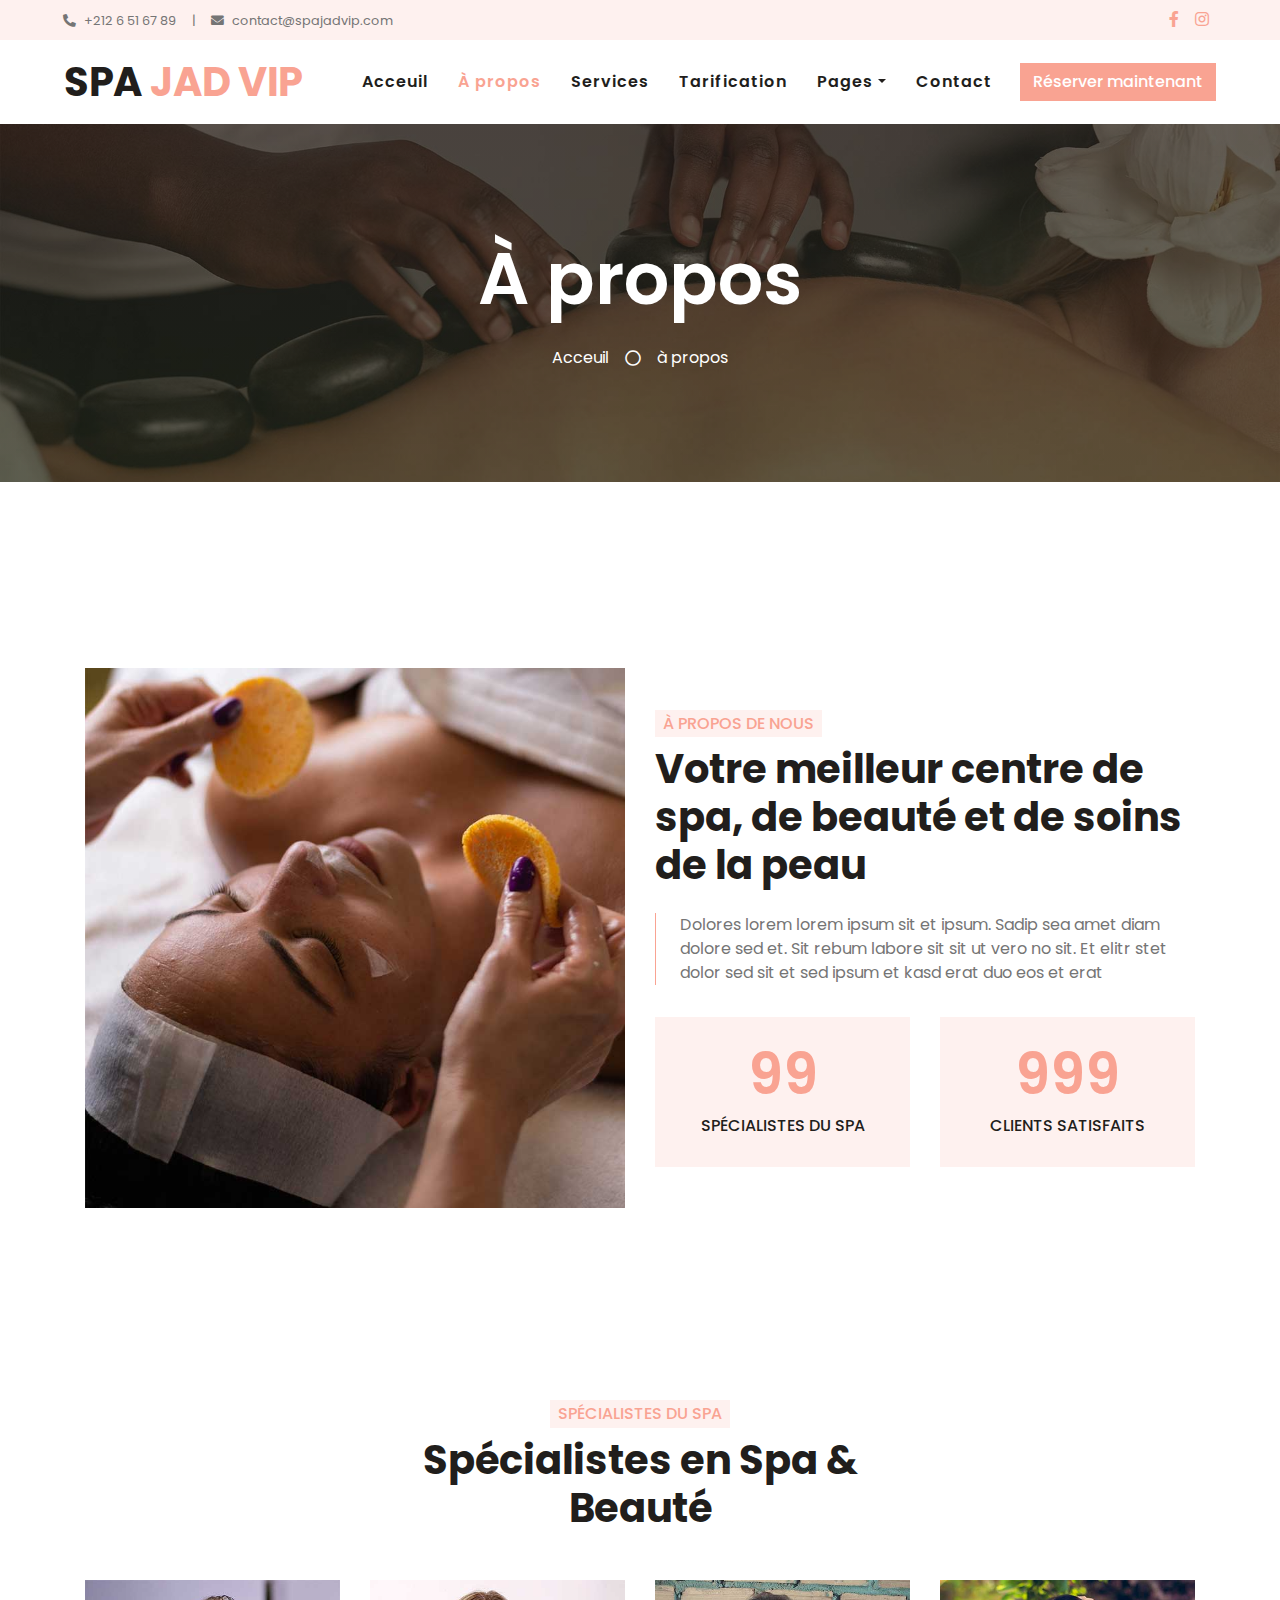
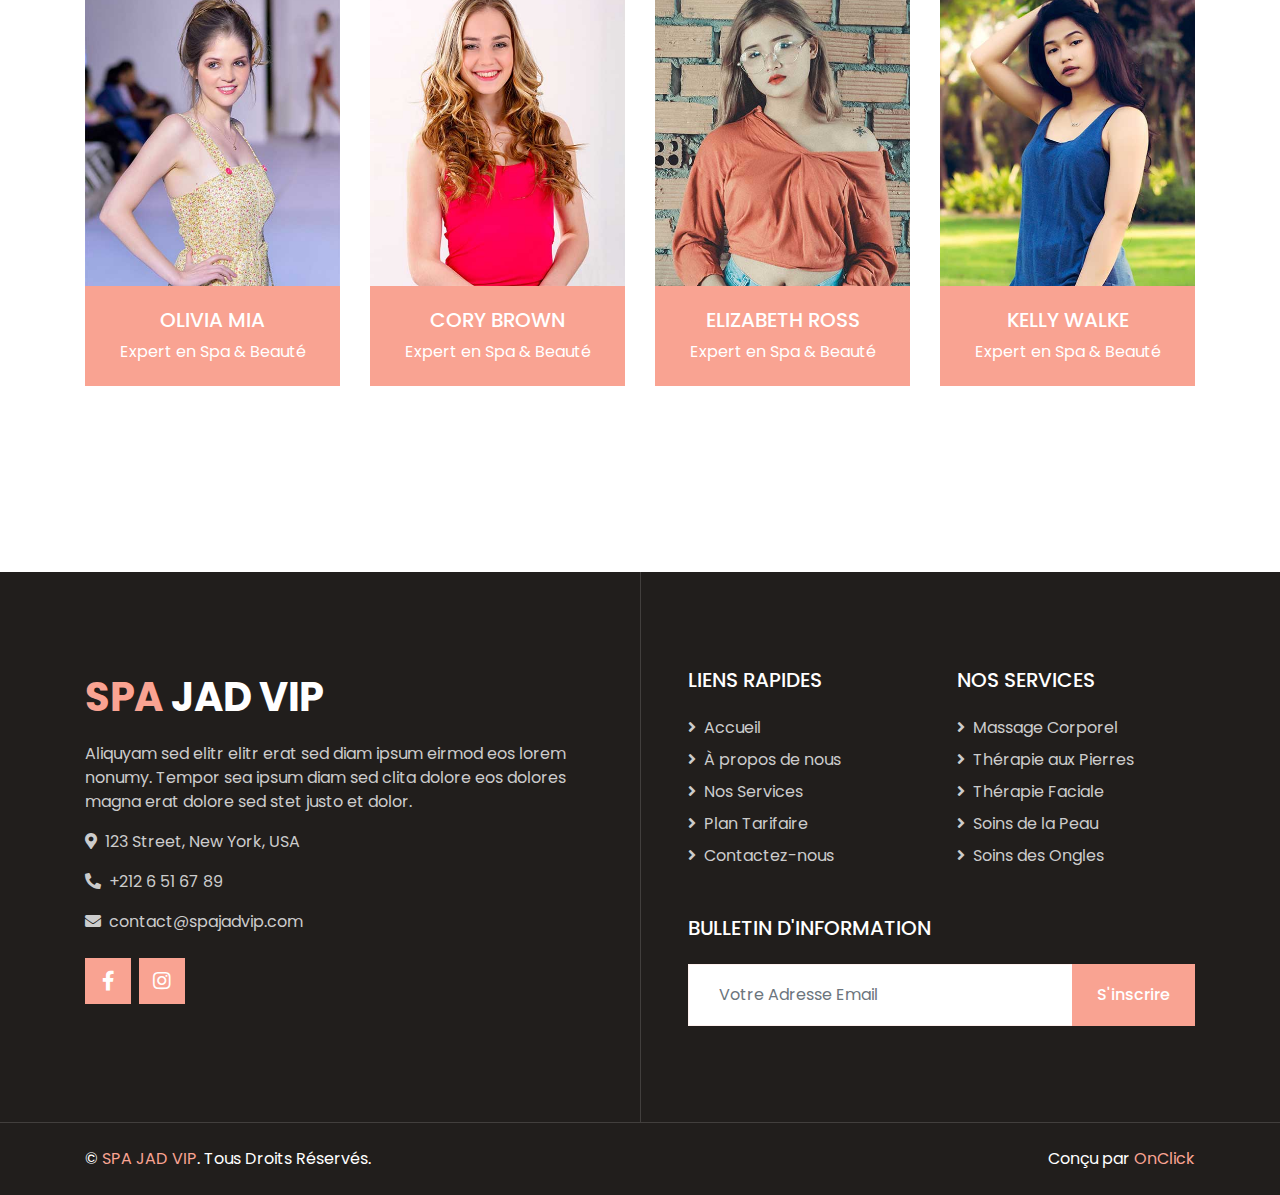
==== about.html @ c5b86fdb "init" ====
<!DOCTYPE html>
<html lang="en">

<head>
    <meta charset="utf-8">
    <title>SPA Center - Beauty & Spa HTML Template</title>
    <meta content="width=device-width, initial-scale=1.0" name="viewport">
    <meta content="Free HTML Templates" name="keywords">
    <meta content="Free HTML Templates" name="description">

    <!-- Favicon -->
    <link href="img/favicon.png" rel="icon">

    <!-- Google Web Fonts -->
    <link rel="preconnect" href="https://fonts.gstatic.com">
    <link href="https://fonts.googleapis.com/css2?family=Poppins:wght@400;500;600;700&display=swap" rel="stylesheet">

    <!-- Font Awesome -->
    <link href="https://cdnjs.cloudflare.com/ajax/libs/font-awesome/5.10.0/css/all.min.css" rel="stylesheet">

    <!-- Libraries Stylesheet -->
    <link href="lib/animate/animate.min.css" rel="stylesheet">
    <link href="lib/owlcarousel/assets/owl.carousel.min.css" rel="stylesheet">
    <link href="lib/tempusdominus/css/tempusdominus-bootstrap-4.min.css" rel="stylesheet" />

    <!-- Customized Bootstrap Stylesheet -->
    <link href="css/style.css" rel="stylesheet">
</head>

<body>
    <!-- Topbar Start -->
    <div class="container-fluid bg-light d-none d-lg-block">
        <div class="row py-2 px-lg-5">
            <div class="col-lg-6 text-left mb-2 mb-lg-0">
                <div class="d-inline-flex align-items-center">
                    <small><i class="fa fa-phone-alt mr-2"></i>+212 6 51 67 89</small>
                    <small class="px-3">|</small>
                    <small><i class="fa fa-envelope mr-2"></i>contact@spajadvip.com</small>
                </div>
            </div>
            <div class="col-lg-6 text-right">
                <div class="d-inline-flex align-items-center">
                    <a class="text-primary px-2" href="">
                        <i class="fab fa-facebook-f"></i>
                    </a>
                    <!-- <a class="text-primary px-2" href="">
                        <i class="fab fa-twitter"></i>
                    </a> -->
                    <!-- <a class="text-primary px-2" href="">
                        <i class="fab fa-linkedin-in"></i>
                    </a> -->
                    <a class="text-primary px-2" href="">
                        <i class="fab fa-instagram"></i>
                    </a>
                    <!-- <a class="text-primary pl-2" href="">
                        <i class="fab fa-youtube"></i>
                    </a> -->
                </div>
            </div>
        </div>
    </div>
    <!-- Topbar End -->


    <!-- Navbar Start -->
    <div class="container-fluid p-0">
        <nav class="navbar navbar-expand-lg bg-white navbar-light py-3 py-lg-0 px-lg-5">
            <a href="index.html" class="navbar-brand ml-lg-3">
                <h1 class="m-0 text-primary"><span class="text-dark">SPA</span> JAD VIP</h1>
            </a>
            <button type="button" class="navbar-toggler" data-toggle="collapse" data-target="#navbarCollapse">
                <span class="navbar-toggler-icon"></span>
            </button>
            <div class="collapse navbar-collapse justify-content-between px-lg-3" id="navbarCollapse">
                <div class="navbar-nav m-auto py-0">
                    <a href="index.html" class="nav-item nav-link">Acceuil</a>
                    <a href="about.html" class="nav-item nav-link active">À propos</a>
                    <a href="service.html" class="nav-item nav-link">Services</a>
                    <a href="price.html" class="nav-item nav-link">Tarification</a>
                    <div class="nav-item dropdown">
                        <a href="#" class="nav-link dropdown-toggle" data-toggle="dropdown">Pages</a>
                        <div class="dropdown-menu rounded-0 m-0">
                            <a href="appointment.html" class="dropdown-item">Rendez-vous</a>
                            <a href="opening.html" class="dropdown-item">Horaires</a>
                            <a href="team.html" class="dropdown-item">Notre Équipe</a>
                            <a href="testimonial.html" class="dropdown-item">Témoignages</a>
                        </div>
                    </div>
                    <a href="contact.html" class="nav-item nav-link">Contact</a>
                </div>
                <a href="appointment.html" class="btn btn-primary d-none d-lg-block">Réserver maintenant</a>
            </div>
        </nav>
    </div>
    <!-- Navbar End -->


    <!-- Header Start -->
    <div class="jumbotron jumbotron-fluid bg-jumbotron" style="margin-bottom: 90px;">
        <div class="container text-center py-5">
            <h3 class="text-white display-3 mb-4">À propos</h3>
            <div class="d-inline-flex align-items-center text-white">
                <p class="m-0"><a class="text-white" href="">Acceuil</a></p>
                <i class="far fa-circle px-3"></i>
                <p class="m-0">à propos</p>
            </div>
        </div>
    </div>
    <!-- Header End -->


    <!-- About Start -->
    <div class="container-fluid py-5">
        <div class="container py-5">
            <div class="row align-items-center">
                <div class="col-lg-6 pb-5 pb-lg-0">
                    <img class="img-fluid w-100" src="img/about.jpg" alt="">
                </div>
                <div class="col-lg-6">
                    <h6 class="d-inline-block text-primary text-uppercase bg-light py-1 px-2">À propos de nous</h6>
                    <h1 class="mb-4">Votre meilleur centre de spa, de beauté et de soins de la peau</h1>
                    <p class="pl-4 border-left border-primary">Dolores lorem lorem ipsum sit et ipsum. Sadip sea amet diam dolore sed et. Sit rebum labore sit sit ut vero no sit. Et elitr stet dolor sed sit et sed ipsum et kasd erat duo eos et erat</p>
                    <div class="row pt-3">
                        <div class="col-6">
                            <div class="bg-light text-center p-4">
                                <h3 class="display-4 text-primary" data-toggle="counter-up">99</h3>
                                <h6 class="text-uppercase">Spécialistes du spa</h6>
                            </div>
                        </div>
                        <div class="col-6">
                            <div class="bg-light text-center p-4">
                                <h3 class="display-4 text-primary" data-toggle="counter-up">999</h3>
                                <h6 class="text-uppercase">Clients satisfaits</h6>
                            </div>
                        </div>
                    </div>
                </div>
            </div>
        </div>
    </div>    
    <!-- About End -->


    <!-- Team Start -->
    <div class="container-fluid py-5">
        <div class="container pt-5">
            <div class="row justify-content-center text-center">
                <div class="col-lg-6">
                    <h6 class="d-inline-block bg-light text-primary text-uppercase py-1 px-2">Spécialistes du spa</h6>
                    <h1 class="mb-5">Spécialistes en Spa & Beauté</h1>
                </div>
            </div>
            <div class="row">
                <div class="col-lg-3 col-md-6">
                    <div class="team position-relative overflow-hidden mb-5">
                        <img class="img-fluid" src="img/team-1.jpg" alt="">
                        <div class="position-relative text-center">
                            <div class="team-text bg-primary text-white">
                                <h5 class="text-white text-uppercase">Olivia Mia</h5>
                                <p class="m-0">Expert en Spa & Beauté</p>
                            </div>
                            <div class="team-social bg-dark text-center">
                                <a class="btn btn-outline-primary btn-square mr-2" href="#"><i class="fab fa-twitter"></i></a>
                                <a class="btn btn-outline-primary btn-square mr-2" href="#"><i class="fab fa-facebook-f"></i></a>
                                <a class="btn btn-outline-primary btn-square mr-2" href="#"><i class="fab fa-linkedin-in"></i></a>
                                <a class="btn btn-outline-primary btn-square" href="#"><i class="fab fa-instagram"></i></a>
                            </div>
                        </div>
                    </div>
                </div>
                <div class="col-lg-3 col-md-6">
                    <div class="team position-relative overflow-hidden mb-5">
                        <img class="img-fluid" src="img/team-2.jpg" alt="">
                        <div class="position-relative text-center">
                            <div class="team-text bg-primary text-white">
                                <h5 class="text-white text-uppercase">Cory Brown</h5>
                                <p class="m-0">Expert en Spa & Beauté</p>
                            </div>
                            <div class="team-social bg-dark text-center">
                                <a class="btn btn-outline-primary btn-square mr-2" href="#"><i class="fab fa-twitter"></i></a>
                                <a class="btn btn-outline-primary btn-square mr-2" href="#"><i class="fab fa-facebook-f"></i></a>
                                <a class="btn btn-outline-primary btn-square mr-2" href="#"><i class="fab fa-linkedin-in"></i></a>
                                <a class="btn btn-outline-primary btn-square" href="#"><i class="fab fa-instagram"></i></a>
                            </div>
                        </div>
                    </div>
                </div>
                <div class="col-lg-3 col-md-6">
                    <div class="team position-relative overflow-hidden mb-5">
                        <img class="img-fluid" src="img/team-3.jpg" alt="">
                        <div class="position-relative text-center">
                            <div class="team-text bg-primary text-white">
                                <h5 class="text-white text-uppercase">Elizabeth Ross</h5>
                                <p class="m-0">Expert en Spa & Beauté</p>
                            </div>
                            <div class="team-social bg-dark text-center">
                                <a class="btn btn-outline-primary btn-square mr-2" href="#"><i class="fab fa-twitter"></i></a>
                                <a class="btn btn-outline-primary btn-square mr-2" href="#"><i class="fab fa-facebook-f"></i></a>
                                <a class="btn btn-outline-primary btn-square mr-2" href="#"><i class="fab fa-linkedin-in"></i></a>
                                <a class="btn btn-outline-primary btn-square" href="#"><i class="fab fa-instagram"></i></a>
                            </div>
                        </div>
                    </div>
                </div>
                <div class="col-lg-3 col-md-6">
                    <div class="team position-relative overflow-hidden mb-5">
                        <img class="img-fluid" src="img/team-4.jpg" alt="">
                        <div class="position-relative text-center">
                            <div class="team-text bg-primary text-white">
                                <h5 class="text-white text-uppercase">Kelly Walke</h5>
                                <p class="m-0">Expert en Spa & Beauté</p>
                            </div>
                            <div class="team-social bg-dark text-center">
                                <a class="btn btn-outline-primary btn-square mr-2" href="#"><i class="fab fa-twitter"></i></a>
                                <a class="btn btn-outline-primary btn-square mr-2" href="#"><i class="fab fa-facebook-f"></i></a>
                                <a class="btn btn-outline-primary btn-square mr-2" href="#"><i class="fab fa-linkedin-in"></i></a>
                                <a class="btn btn-outline-primary btn-square" href="#"><i class="fab fa-instagram"></i></a>
                            </div>
                        </div>
                    </div>
                </div>
            </div>
        </div>
    </div>    
    <!-- Team End -->


    <!-- Footer Start -->
    <div class="footer container-fluid position-relative bg-dark py-5" style="margin-top: 90px;">
        <div class="container pt-5">
            <div class="row">
                <div class="col-lg-6 pr-lg-5 mb-5">
                    <a href="index.html" class="navbar-brand">
                        <h1 class="mb-3 text-white"><span class="text-primary">SPA</span> JAD VIP</h1>
                    </a>
                    <p>Aliquyam sed elitr elitr erat sed diam ipsum eirmod eos lorem nonumy. Tempor sea ipsum diam  sed clita dolore eos dolores magna erat dolore sed stet justo et dolor.</p>
                    <p><i class="fa fa-map-marker-alt mr-2"></i>123 Street, New York, USA</p>
                    <p><i class="fa fa-phone-alt mr-2"></i>+212 6 51 67 89</p>
                    <p><i class="fa fa-envelope mr-2"></i>contact@spajadvip.com</p>
                    <div class="d-flex justify-content-start mt-4">
                        <!-- <a class="btn btn-lg btn-primary btn-lg-square mr-2" href="#"><i class="fab fa-twitter"></i></a> -->
                        <a class="btn btn-lg btn-primary btn-lg-square mr-2" href="#"><i class="fab fa-facebook-f"></i></a>
                        <!-- <a class="btn btn-lg btn-primary btn-lg-square mr-2" href="#"><i class="fab fa-linkedin-in"></i></a> -->
                        <a class="btn btn-lg btn-primary btn-lg-square" href="#"><i class="fab fa-instagram"></i></a>
                    </div>
                </div>
                <div class="col-lg-6 pl-lg-5">
                    <div class="row">
                        <div class="col-sm-6 mb-5">
                            <h5 class="text-white text-uppercase mb-4">Liens Rapides</h5>
                            <div class="d-flex flex-column justify-content-start">
                                <a class="text-white-50 mb-2" href="#"><i class="fa fa-angle-right mr-2"></i>Accueil</a>
                                <a class="text-white-50 mb-2" href="#"><i class="fa fa-angle-right mr-2"></i>À propos de nous</a>
                                <a class="text-white-50 mb-2" href="#"><i class="fa fa-angle-right mr-2"></i>Nos Services</a>
                                <a class="text-white-50 mb-2" href="#"><i class="fa fa-angle-right mr-2"></i>Plan Tarifaire</a>
                                <a class="text-white-50" href="#"><i class="fa fa-angle-right mr-2"></i>Contactez-nous</a>
                            </div>
                        </div>
                        <div class="col-sm-6 mb-5">
                            <h5 class="text-white text-uppercase mb-4">Nos Services</h5>
                            <div class="d-flex flex-column justify-content-start">
                                <a class="text-white-50 mb-2" href="#"><i class="fa fa-angle-right mr-2"></i>Massage Corporel</a>
                                <a class="text-white-50 mb-2" href="#"><i class="fa fa-angle-right mr-2"></i>Thérapie aux Pierres</a>
                                <a class="text-white-50 mb-2" href="#"><i class="fa fa-angle-right mr-2"></i>Thérapie Faciale</a>
                                <a class="text-white-50 mb-2" href="#"><i class="fa fa-angle-right mr-2"></i>Soins de la Peau</a>
                                <a class="text-white-50" href="#"><i class="fa fa-angle-right mr-2"></i>Soins des Ongles</a>
                            </div>
                        </div>
                        <div class="col-sm-12 mb-5">
                            <h5 class="text-white text-uppercase mb-4">Bulletin d'Information</h5>
                            <div class="w-100">
                                <div class="input-group">
                                    <input type="text" class="form-control border-light" style="padding: 30px;" placeholder="Votre Adresse Email">
                                    <div class="input-group-append">
                                        <button class="btn btn-primary px-4">S'inscrire</button>
                                    </div>
                                </div>
                            </div>
                        </div>
                    </div>
                </div>
            </div>
        </div>
    </div>
    <div class="container-fluid bg-dark text-light border-top py-4" style="border-color: rgba(256, 256, 256, .15) !important;">
        <div class="container">
            <div class="row">
                <div class="col-md-6 text-center text-md-left mb-3 mb-md-0">
                    <p class="m-0 text-white">&copy; <a href="#">SPA JAD VIP</a>. Tous Droits Réservés.</p>
                </div>
                <div class="col-md-6 text-center text-md-right">
                    <p class="m-0 text-white">Conçu par <a href="">OnClick</a></p>
                </div>
            </div>
        </div>
    </div>
    <!-- Footer End -->


    <!-- Back to Top -->
    <a href="#" class="btn btn-lg btn-primary back-to-top"><i class="fa fa-angle-double-up"></i></a>


    <!-- JavaScript Libraries -->
    <script src="https://code.jquery.com/jquery-3.4.1.min.js"></script>
    <script src="https://stackpath.bootstrapcdn.com/bootstrap/4.4.1/js/bootstrap.bundle.min.js"></script>
    <script src="lib/easing/easing.min.js"></script>
    <script src="lib/waypoints/waypoints.min.js"></script>
    <script src="lib/counterup/counterup.min.js"></script>
    <script src="lib/owlcarousel/owl.carousel.min.js"></script>
    <script src="lib/tempusdominus/js/moment.min.js"></script>
    <script src="lib/tempusdominus/js/moment-timezone.min.js"></script>
    <script src="lib/tempusdominus/js/tempusdominus-bootstrap-4.min.js"></script>

    <!-- Contact Javascript File -->
    <script src="mail/jqBootstrapValidation.min.js"></script>
    <script src="mail/contact.js"></script>

    <!-- Template Javascript -->
    <script src="js/main.js"></script>
</body>

</html>
---- css/style.css ----
/******* Bootstrap Theming ********/
/*!
 * Bootstrap v4.5.3 (https://getbootstrap.com/)
 * Copyright 2011-2020 The Bootstrap Authors
 * Copyright 2011-2020 Twitter, Inc.
 * Licensed under MIT (https://github.com/twbs/bootstrap/blob/main/LICENSE)
 */
:root {
  --blue: #007bff;
  --indigo: #6610f2;
  --purple: #6f42c1;
  --pink: #e83e8c;
  --red: #dc3545;
  --orange: #fd7e14;
  --yellow: #ffc107;
  --green: #28a745;
  --teal: #20c997;
  --cyan: #17a2b8;
  --white: #fff;
  --gray: #6c757d;
  --gray-dark: #343a40;
  --primary: #F9A392;
  --secondary: #6EBBF6;
  --success: #28a745;
  --info: #17a2b8;
  --warning: #ffc107;
  --danger: #dc3545;
  --light: #FEF1EF;
  --dark: #211E1C;
  --breakpoint-xs: 0;
  --breakpoint-sm: 576px;
  --breakpoint-md: 768px;
  --breakpoint-lg: 992px;
  --breakpoint-xl: 1200px;
  --font-family-sans-serif: "Poppins", sans-serif;
  --font-family-monospace: SFMono-Regular, Menlo, Monaco, Consolas, "Liberation Mono", "Courier New", monospace;
}

*,
*::before,
*::after {
  box-sizing: border-box;
}

html {
  font-family: sans-serif;
  line-height: 1.15;
  -webkit-text-size-adjust: 100%;
  -webkit-tap-highlight-color: rgba(0, 0, 0, 0);
}

article, aside, figcaption, figure, footer, header, hgroup, main, nav, section {
  display: block;
}

body {
  margin: 0;
  font-family: "Poppins", sans-serif;
  font-size: 1rem;
  font-weight: 400;
  line-height: 1.5;
  color: #757575;
  text-align: left;
  background-color: #fff;
}

[tabindex="-1"]:focus:not(:focus-visible) {
  outline: 0 !important;
}

hr {
  box-sizing: content-box;
  height: 0;
  overflow: visible;
}

h1, h2, h3, h4, h5, h6 {
  margin-top: 0;
  margin-bottom: 0.5rem;
}

p {
  margin-top: 0;
  margin-bottom: 1rem;
}

abbr[title],
abbr[data-original-title] {
  text-decoration: underline;
  text-decoration: underline dotted;
  cursor: help;
  border-bottom: 0;
  text-decoration-skip-ink: none;
}

address {
  margin-bottom: 1rem;
  font-style: normal;
  line-height: inherit;
}

ol,
ul,
dl {
  margin-top: 0;
  margin-bottom: 1rem;
}

ol ol,
ul ul,
ol ul,
ul ol {
  margin-bottom: 0;
}

dt {
  font-weight: 700;
}

dd {
  margin-bottom: .5rem;
  margin-left: 0;
}

blockquote {
  margin: 0 0 1rem;
}

b,
strong {
  font-weight: bolder;
}

small {
  font-size: 80%;
}

sub,
sup {
  position: relative;
  font-size: 75%;
  line-height: 0;
  vertical-align: baseline;
}

sub {
  bottom: -.25em;
}

sup {
  top: -.5em;
}

a {
  color: #F9A392;
  text-decoration: none;
  background-color: transparent;
}

a:hover {
  color: #f56649;
  text-decoration: underline;
}

a:not([href]):not([class]) {
  color: inherit;
  text-decoration: none;
}

a:not([href]):not([class]):hover {
  color: inherit;
  text-decoration: none;
}

pre,
code,
kbd,
samp {
  font-family: SFMono-Regular, Menlo, Monaco, Consolas, "Liberation Mono", "Courier New", monospace;
  font-size: 1em;
}

pre {
  margin-top: 0;
  margin-bottom: 1rem;
  overflow: auto;
  -ms-overflow-style: scrollbar;
}

figure {
  margin: 0 0 1rem;
}

img {
  vertical-align: middle;
  border-style: none;
}

svg {
  overflow: hidden;
  vertical-align: middle;
}

table {
  border-collapse: collapse;
}

caption {
  padding-top: 0.75rem;
  padding-bottom: 0.75rem;
  color: #6c757d;
  text-align: left;
  caption-side: bottom;
}

th {
  text-align: inherit;
  text-align: -webkit-match-parent;
}

label {
  display: inline-block;
  margin-bottom: 0.5rem;
}

button {
  border-radius: 0;
}

button:focus {
  outline: 1px dotted;
  outline: 5px auto -webkit-focus-ring-color;
}

input,
button,
select,
optgroup,
textarea {
  margin: 0;
  font-family: inherit;
  font-size: inherit;
  line-height: inherit;
}

button,
input {
  overflow: visible;
}

button,
select {
  text-transform: none;
}

[role="button"] {
  cursor: pointer;
}

select {
  word-wrap: normal;
}

button,
[type="button"],
[type="reset"],
[type="submit"] {
  -webkit-appearance: button;
}

button:not(:disabled),
[type="button"]:not(:disabled),
[type="reset"]:not(:disabled),
[type="submit"]:not(:disabled) {
  cursor: pointer;
}

button::-moz-focus-inner,
[type="button"]::-moz-focus-inner,
[type="reset"]::-moz-focus-inner,
[type="submit"]::-moz-focus-inner {
  padding: 0;
  border-style: none;
}

input[type="radio"],
input[type="checkbox"] {
  box-sizing: border-box;
  padding: 0;
}

textarea {
  overflow: auto;
  resize: vertical;
}

fieldset {
  min-width: 0;
  padding: 0;
  margin: 0;
  border: 0;
}

legend {
  display: block;
  width: 100%;
  max-width: 100%;
  padding: 0;
  margin-bottom: .5rem;
  font-size: 1.5rem;
  line-height: inherit;
  color: inherit;
  white-space: normal;
}

@media (max-width: 1200px) {
  legend {
    font-size: calc(1.275rem + 0.3vw) ;
  }
}

progress {
  vertical-align: baseline;
}

[type="number"]::-webkit-inner-spin-button,
[type="number"]::-webkit-outer-spin-button {
  height: auto;
}

[type="search"] {
  outline-offset: -2px;
  -webkit-appearance: none;
}

[type="search"]::-webkit-search-decoration {
  -webkit-appearance: none;
}

::-webkit-file-upload-button {
  font: inherit;
  -webkit-appearance: button;
}

output {
  display: inline-block;
}

summary {
  display: list-item;
  cursor: pointer;
}

template {
  display: none;
}

[hidden] {
  display: none !important;
}

h1, h2, h3, h4, h5, h6,
.h1, .h2, .h3, .h4, .h5, .h6 {
  margin-bottom: 0.5rem;
  font-weight: 500;
  line-height: 1.2;
  color: #211E1C;
}

h1, .h1 {
  font-size: 2.5rem;
}

@media (max-width: 1200px) {
  h1, .h1 {
    font-size: calc(1.375rem + 1.5vw) ;
  }
}

h2, .h2 {
  font-size: 2rem;
}

@media (max-width: 1200px) {
  h2, .h2 {
    font-size: calc(1.325rem + 0.9vw) ;
  }
}

h3, .h3 {
  font-size: 1.75rem;
}

@media (max-width: 1200px) {
  h3, .h3 {
    font-size: calc(1.3rem + 0.6vw) ;
  }
}

h4, .h4 {
  font-size: 1.5rem;
}

@media (max-width: 1200px) {
  h4, .h4 {
    font-size: calc(1.275rem + 0.3vw) ;
  }
}

h5, .h5 {
  font-size: 1.25rem;
}

h6, .h6 {
  font-size: 1rem;
}

.lead {
  font-size: 1.25rem;
  font-weight: 300;
}

.display-1 {
  font-size: 6rem;
  font-weight: 300;
  line-height: 1.2;
}

@media (max-width: 1200px) {
  .display-1 {
    font-size: calc(1.725rem + 5.7vw) ;
  }
}

.display-2 {
  font-size: 5.5rem;
  font-weight: 300;
  line-height: 1.2;
}

@media (max-width: 1200px) {
  .display-2 {
    font-size: calc(1.675rem + 5.1vw) ;
  }
}

.display-3 {
  font-size: 4.5rem;
  font-weight: 300;
  line-height: 1.2;
}

@media (max-width: 1200px) {
  .display-3 {
    font-size: calc(1.575rem + 3.9vw) ;
  }
}

.display-4 {
  font-size: 3.5rem;
  font-weight: 300;
  line-height: 1.2;
}

@media (max-width: 1200px) {
  .display-4 {
    font-size: calc(1.475rem + 2.7vw) ;
  }
}

hr {
  margin-top: 1rem;
  margin-bottom: 1rem;
  border: 0;
  border-top: 1px solid rgba(0, 0, 0, 0.1);
}

small,
.small {
  font-size: 80%;
  font-weight: 400;
}

mark,
.mark {
  padding: 0.2em;
  background-color: #fcf8e3;
}

.list-unstyled {
  padding-left: 0;
  list-style: none;
}

.list-inline {
  padding-left: 0;
  list-style: none;
}

.list-inline-item {
  display: inline-block;
}

.list-inline-item:not(:last-child) {
  margin-right: 0.5rem;
}

.initialism {
  font-size: 90%;
  text-transform: uppercase;
}

.blockquote {
  margin-bottom: 1rem;
  font-size: 1.25rem;
}

.blockquote-footer {
  display: block;
  font-size: 80%;
  color: #6c757d;
}

.blockquote-footer::before {
  content: "\2014\00A0";
}

.img-fluid {
  max-width: 100%;
  height: auto;
}

.img-thumbnail {
  padding: 0.25rem;
  background-color: #fff;
  border: 1px solid #dee2e6;
  max-width: 100%;
  height: auto;
}

.figure {
  display: inline-block;
}

.figure-img {
  margin-bottom: 0.5rem;
  line-height: 1;
}

.figure-caption {
  font-size: 90%;
  color: #6c757d;
}

code {
  font-size: 87.5%;
  color: #e83e8c;
  word-wrap: break-word;
}

a > code {
  color: inherit;
}

kbd {
  padding: 0.2rem 0.4rem;
  font-size: 87.5%;
  color: #fff;
  background-color: #212529;
}

kbd kbd {
  padding: 0;
  font-size: 100%;
  font-weight: 700;
}

pre {
  display: block;
  font-size: 87.5%;
  color: #212529;
}

pre code {
  font-size: inherit;
  color: inherit;
  word-break: normal;
}

.pre-scrollable {
  max-height: 340px;
  overflow-y: scroll;
}

.container,
.container-fluid,
.container-sm,
.container-md,
.container-lg,
.container-xl {
  width: 100%;
  padding-right: 15px;
  padding-left: 15px;
  margin-right: auto;
  margin-left: auto;
}

@media (min-width: 576px) {
  .container, .container-sm {
    max-width: 540px;
  }
}

@media (min-width: 768px) {
  .container, .container-sm, .container-md {
    max-width: 720px;
  }
}

@media (min-width: 992px) {
  .container, .container-sm, .container-md, .container-lg {
    max-width: 960px;
  }
}

@media (min-width: 1200px) {
  .container, .container-sm, .container-md, .container-lg, .container-xl {
    max-width: 1140px;
  }
}

.row {
  display: flex;
  flex-wrap: wrap;
  margin-right: -15px;
  margin-left: -15px;
}

.no-gutters {
  margin-right: 0;
  margin-left: 0;
}

.no-gutters > .col,
.no-gutters > [class*="col-"] {
  padding-right: 0;
  padding-left: 0;
}

.col-1, .col-2, .col-3, .col-4, .col-5, .col-6, .col-7, .col-8, .col-9, .col-10, .col-11, .col-12, .col,
.col-auto, .col-sm-1, .col-sm-2, .col-sm-3, .col-sm-4, .col-sm-5, .col-sm-6, .col-sm-7, .col-sm-8, .col-sm-9, .col-sm-10, .col-sm-11, .col-sm-12, .col-sm,
.col-sm-auto, .col-md-1, .col-md-2, .col-md-3, .col-md-4, .col-md-5, .col-md-6, .col-md-7, .col-md-8, .col-md-9, .col-md-10, .col-md-11, .col-md-12, .col-md,
.col-md-auto, .col-lg-1, .col-lg-2, .col-lg-3, .col-lg-4, .col-lg-5, .col-lg-6, .col-lg-7, .col-lg-8, .col-lg-9, .col-lg-10, .col-lg-11, .col-lg-12, .col-lg,
.col-lg-auto, .col-xl-1, .col-xl-2, .col-xl-3, .col-xl-4, .col-xl-5, .col-xl-6, .col-xl-7, .col-xl-8, .col-xl-9, .col-xl-10, .col-xl-11, .col-xl-12, .col-xl,
.col-xl-auto {
  position: relative;
  width: 100%;
  padding-right: 15px;
  padding-left: 15px;
}

.col {
  flex-basis: 0;
  flex-grow: 1;
  max-width: 100%;
}

.row-cols-1 > * {
  flex: 0 0 100%;
  max-width: 100%;
}

.row-cols-2 > * {
  flex: 0 0 50%;
  max-width: 50%;
}

.row-cols-3 > * {
  flex: 0 0 33.33333%;
  max-width: 33.33333%;
}

.row-cols-4 > * {
  flex: 0 0 25%;
  max-width: 25%;
}

.row-cols-5 > * {
  flex: 0 0 20%;
  max-width: 20%;
}

.row-cols-6 > * {
  flex: 0 0 16.66667%;
  max-width: 16.66667%;
}

.col-auto {
  flex: 0 0 auto;
  width: auto;
  max-width: 100%;
}

.col-1 {
  flex: 0 0 8.33333%;
  max-width: 8.33333%;
}

.col-2 {
  flex: 0 0 16.66667%;
  max-width: 16.66667%;
}

.col-3 {
  flex: 0 0 25%;
  max-width: 25%;
}

.col-4 {
  flex: 0 0 33.33333%;
  max-width: 33.33333%;
}

.col-5 {
  flex: 0 0 41.66667%;
  max-width: 41.66667%;
}

.col-6 {
  flex: 0 0 50%;
  max-width: 50%;
}

.col-7 {
  flex: 0 0 58.33333%;
  max-width: 58.33333%;
}

.col-8 {
  flex: 0 0 66.66667%;
  max-width: 66.66667%;
}

.col-9 {
  flex: 0 0 75%;
  max-width: 75%;
}

.col-10 {
  flex: 0 0 83.33333%;
  max-width: 83.33333%;
}

.col-11 {
  flex: 0 0 91.66667%;
  max-width: 91.66667%;
}

.col-12 {
  flex: 0 0 100%;
  max-width: 100%;
}

.order-first {
  order: -1;
}

.order-last {
  order: 13;
}

.order-0 {
  order: 0;
}

.order-1 {
  order: 1;
}

.order-2 {
  order: 2;
}

.order-3 {
  order: 3;
}

.order-4 {
  order: 4;
}

.order-5 {
  order: 5;
}

.order-6 {
  order: 6;
}

.order-7 {
  order: 7;
}

.order-8 {
  order: 8;
}

.order-9 {
  order: 9;
}

.order-10 {
  order: 10;
}

.order-11 {
  order: 11;
}

.order-12 {
  order: 12;
}

.offset-1 {
  margin-left: 8.33333%;
}

.offset-2 {
  margin-left: 16.66667%;
}

.offset-3 {
  margin-left: 25%;
}

.offset-4 {
  margin-left: 33.33333%;
}

.offset-5 {
  margin-left: 41.66667%;
}

.offset-6 {
  margin-left: 50%;
}

.offset-7 {
  margin-left: 58.33333%;
}

.offset-8 {
  margin-left: 66.66667%;
}

.offset-9 {
  margin-left: 75%;
}

.offset-10 {
  margin-left: 83.33333%;
}

.offset-11 {
  margin-left: 91.66667%;
}

@media (min-width: 576px) {
  .col-sm {
    flex-basis: 0;
    flex-grow: 1;
    max-width: 100%;
  }
  .row-cols-sm-1 > * {
    flex: 0 0 100%;
    max-width: 100%;
  }
  .row-cols-sm-2 > * {
    flex: 0 0 50%;
    max-width: 50%;
  }
  .row-cols-sm-3 > * {
    flex: 0 0 33.33333%;
    max-width: 33.33333%;
  }
  .row-cols-sm-4 > * {
    flex: 0 0 25%;
    max-width: 25%;
  }
  .row-cols-sm-5 > * {
    flex: 0 0 20%;
    max-width: 20%;
  }
  .row-cols-sm-6 > * {
    flex: 0 0 16.66667%;
    max-width: 16.66667%;
  }
  .col-sm-auto {
    flex: 0 0 auto;
    width: auto;
    max-width: 100%;
  }
  .col-sm-1 {
    flex: 0 0 8.33333%;
    max-width: 8.33333%;
  }
  .col-sm-2 {
    flex: 0 0 16.66667%;
    max-width: 16.66667%;
  }
  .col-sm-3 {
    flex: 0 0 25%;
    max-width: 25%;
  }
  .col-sm-4 {
    flex: 0 0 33.33333%;
    max-width: 33.33333%;
  }
  .col-sm-5 {
    flex: 0 0 41.66667%;
    max-width: 41.66667%;
  }
  .col-sm-6 {
    flex: 0 0 50%;
    max-width: 50%;
  }
  .col-sm-7 {
    flex: 0 0 58.33333%;
    max-width: 58.33333%;
  }
  .col-sm-8 {
    flex: 0 0 66.66667%;
    max-width: 66.66667%;
  }
  .col-sm-9 {
    flex: 0 0 75%;
    max-width: 75%;
  }
  .col-sm-10 {
    flex: 0 0 83.33333%;
    max-width: 83.33333%;
  }
  .col-sm-11 {
    flex: 0 0 91.66667%;
    max-width: 91.66667%;
  }
  .col-sm-12 {
    flex: 0 0 100%;
    max-width: 100%;
  }
  .order-sm-first {
    order: -1;
  }
  .order-sm-last {
    order: 13;
  }
  .order-sm-0 {
    order: 0;
  }
  .order-sm-1 {
    order: 1;
  }
  .order-sm-2 {
    order: 2;
  }
  .order-sm-3 {
    order: 3;
  }
  .order-sm-4 {
    order: 4;
  }
  .order-sm-5 {
    order: 5;
  }
  .order-sm-6 {
    order: 6;
  }
  .order-sm-7 {
    order: 7;
  }
  .order-sm-8 {
    order: 8;
  }
  .order-sm-9 {
    order: 9;
  }
  .order-sm-10 {
    order: 10;
  }
  .order-sm-11 {
    order: 11;
  }
  .order-sm-12 {
    order: 12;
  }
  .offset-sm-0 {
    margin-left: 0;
  }
  .offset-sm-1 {
    margin-left: 8.33333%;
  }
  .offset-sm-2 {
    margin-left: 16.66667%;
  }
  .offset-sm-3 {
    margin-left: 25%;
  }
  .offset-sm-4 {
    margin-left: 33.33333%;
  }
  .offset-sm-5 {
    margin-left: 41.66667%;
  }
  .offset-sm-6 {
    margin-left: 50%;
  }
  .offset-sm-7 {
    margin-left: 58.33333%;
  }
  .offset-sm-8 {
    margin-left: 66.66667%;
  }
  .offset-sm-9 {
    margin-left: 75%;
  }
  .offset-sm-10 {
    margin-left: 83.33333%;
  }
  .offset-sm-11 {
    margin-left: 91.66667%;
  }
}

@media (min-width: 768px) {
  .col-md {
    flex-basis: 0;
    flex-grow: 1;
    max-width: 100%;
  }
  .row-cols-md-1 > * {
    flex: 0 0 100%;
    max-width: 100%;
  }
  .row-cols-md-2 > * {
    flex: 0 0 50%;
    max-width: 50%;
  }
  .row-cols-md-3 > * {
    flex: 0 0 33.33333%;
    max-width: 33.33333%;
  }
  .row-cols-md-4 > * {
    flex: 0 0 25%;
    max-width: 25%;
  }
  .row-cols-md-5 > * {
    flex: 0 0 20%;
    max-width: 20%;
  }
  .row-cols-md-6 > * {
    flex: 0 0 16.66667%;
    max-width: 16.66667%;
  }
  .col-md-auto {
    flex: 0 0 auto;
    width: auto;
    max-width: 100%;
  }
  .col-md-1 {
    flex: 0 0 8.33333%;
    max-width: 8.33333%;
  }
  .col-md-2 {
    flex: 0 0 16.66667%;
    max-width: 16.66667%;
  }
  .col-md-3 {
    flex: 0 0 25%;
    max-width: 25%;
  }
  .col-md-4 {
    flex: 0 0 33.33333%;
    max-width: 33.33333%;
  }
  .col-md-5 {
    flex: 0 0 41.66667%;
    max-width: 41.66667%;
  }
  .col-md-6 {
    flex: 0 0 50%;
    max-width: 50%;
  }
  .col-md-7 {
    flex: 0 0 58.33333%;
    max-width: 58.33333%;
  }
  .col-md-8 {
    flex: 0 0 66.66667%;
    max-width: 66.66667%;
  }
  .col-md-9 {
    flex: 0 0 75%;
    max-width: 75%;
  }
  .col-md-10 {
    flex: 0 0 83.33333%;
    max-width: 83.33333%;
  }
  .col-md-11 {
    flex: 0 0 91.66667%;
    max-width: 91.66667%;
  }
  .col-md-12 {
    flex: 0 0 100%;
    max-width: 100%;
  }
  .order-md-first {
    order: -1;
  }
  .order-md-last {
    order: 13;
  }
  .order-md-0 {
    order: 0;
  }
  .order-md-1 {
    order: 1;
  }
  .order-md-2 {
    order: 2;
  }
  .order-md-3 {
    order: 3;
  }
  .order-md-4 {
    order: 4;
  }
  .order-md-5 {
    order: 5;
  }
  .order-md-6 {
    order: 6;
  }
  .order-md-7 {
    order: 7;
  }
  .order-md-8 {
    order: 8;
  }
  .order-md-9 {
    order: 9;
  }
  .order-md-10 {
    order: 10;
  }
  .order-md-11 {
    order: 11;
  }
  .order-md-12 {
    order: 12;
  }
  .offset-md-0 {
    margin-left: 0;
  }
  .offset-md-1 {
    margin-left: 8.33333%;
  }
  .offset-md-2 {
    margin-left: 16.66667%;
  }
  .offset-md-3 {
    margin-left: 25%;
  }
  .offset-md-4 {
    margin-left: 33.33333%;
  }
  .offset-md-5 {
    margin-left: 41.66667%;
  }
  .offset-md-6 {
    margin-left: 50%;
  }
  .offset-md-7 {
    margin-left: 58.33333%;
  }
  .offset-md-8 {
    margin-left: 66.66667%;
  }
  .offset-md-9 {
    margin-left: 75%;
  }
  .offset-md-10 {
    margin-left: 83.33333%;
  }
  .offset-md-11 {
    margin-left: 91.66667%;
  }
}

@media (min-width: 992px) {
  .col-lg {
    flex-basis: 0;
    flex-grow: 1;
    max-width: 100%;
  }
  .row-cols-lg-1 > * {
    flex: 0 0 100%;
    max-width: 100%;
  }
  .row-cols-lg-2 > * {
    flex: 0 0 50%;
    max-width: 50%;
  }
  .row-cols-lg-3 > * {
    flex: 0 0 33.33333%;
    max-width: 33.33333%;
  }
  .row-cols-lg-4 > * {
    flex: 0 0 25%;
    max-width: 25%;
  }
  .row-cols-lg-5 > * {
    flex: 0 0 20%;
    max-width: 20%;
  }
  .row-cols-lg-6 > * {
    flex: 0 0 16.66667%;
    max-width: 16.66667%;
  }
  .col-lg-auto {
    flex: 0 0 auto;
    width: auto;
    max-width: 100%;
  }
  .col-lg-1 {
    flex: 0 0 8.33333%;
    max-width: 8.33333%;
  }
  .col-lg-2 {
    flex: 0 0 16.66667%;
    max-width: 16.66667%;
  }
  .col-lg-3 {
    flex: 0 0 25%;
    max-width: 25%;
  }
  .col-lg-4 {
    flex: 0 0 33.33333%;
    max-width: 33.33333%;
  }
  .col-lg-5 {
    flex: 0 0 41.66667%;
    max-width: 41.66667%;
  }
  .col-lg-6 {
    flex: 0 0 50%;
    max-width: 50%;
  }
  .col-lg-7 {
    flex: 0 0 58.33333%;
    max-width: 58.33333%;
  }
  .col-lg-8 {
    flex: 0 0 66.66667%;
    max-width: 66.66667%;
  }
  .col-lg-9 {
    flex: 0 0 75%;
    max-width: 75%;
  }
  .col-lg-10 {
    flex: 0 0 83.33333%;
    max-width: 83.33333%;
  }
  .col-lg-11 {
    flex: 0 0 91.66667%;
    max-width: 91.66667%;
  }
  .col-lg-12 {
    flex: 0 0 100%;
    max-width: 100%;
  }
  .order-lg-first {
    order: -1;
  }
  .order-lg-last {
    order: 13;
  }
  .order-lg-0 {
    order: 0;
  }
  .order-lg-1 {
    order: 1;
  }
  .order-lg-2 {
    order: 2;
  }
  .order-lg-3 {
    order: 3;
  }
  .order-lg-4 {
    order: 4;
  }
  .order-lg-5 {
    order: 5;
  }
  .order-lg-6 {
    order: 6;
  }
  .order-lg-7 {
    order: 7;
  }
  .order-lg-8 {
    order: 8;
  }
  .order-lg-9 {
    order: 9;
  }
  .order-lg-10 {
    order: 10;
  }
  .order-lg-11 {
    order: 11;
  }
  .order-lg-12 {
    order: 12;
  }
  .offset-lg-0 {
    margin-left: 0;
  }
  .offset-lg-1 {
    margin-left: 8.33333%;
  }
  .offset-lg-2 {
    margin-left: 16.66667%;
  }
  .offset-lg-3 {
    margin-left: 25%;
  }
  .offset-lg-4 {
    margin-left: 33.33333%;
  }
  .offset-lg-5 {
    margin-left: 41.66667%;
  }
  .offset-lg-6 {
    margin-left: 50%;
  }
  .offset-lg-7 {
    margin-left: 58.33333%;
  }
  .offset-lg-8 {
    margin-left: 66.66667%;
  }
  .offset-lg-9 {
    margin-left: 75%;
  }
  .offset-lg-10 {
    margin-left: 83.33333%;
  }
  .offset-lg-11 {
    margin-left: 91.66667%;
  }
}

@media (min-width: 1200px) {
  .col-xl {
    flex-basis: 0;
    flex-grow: 1;
    max-width: 100%;
  }
  .row-cols-xl-1 > * {
    flex: 0 0 100%;
    max-width: 100%;
  }
  .row-cols-xl-2 > * {
    flex: 0 0 50%;
    max-width: 50%;
  }
  .row-cols-xl-3 > * {
    flex: 0 0 33.33333%;
    max-width: 33.33333%;
  }
  .row-cols-xl-4 > * {
    flex: 0 0 25%;
    max-width: 25%;
  }
  .row-cols-xl-5 > * {
    flex: 0 0 20%;
    max-width: 20%;
  }
  .row-cols-xl-6 > * {
    flex: 0 0 16.66667%;
    max-width: 16.66667%;
  }
  .col-xl-auto {
    flex: 0 0 auto;
    width: auto;
    max-width: 100%;
  }
  .col-xl-1 {
    flex: 0 0 8.33333%;
    max-width: 8.33333%;
  }
  .col-xl-2 {
    flex: 0 0 16.66667%;
    max-width: 16.66667%;
  }
  .col-xl-3 {
    flex: 0 0 25%;
    max-width: 25%;
  }
  .col-xl-4 {
    flex: 0 0 33.33333%;
    max-width: 33.33333%;
  }
  .col-xl-5 {
    flex: 0 0 41.66667%;
    max-width: 41.66667%;
  }
  .col-xl-6 {
    flex: 0 0 50%;
    max-width: 50%;
  }
  .col-xl-7 {
    flex: 0 0 58.33333%;
    max-width: 58.33333%;
  }
  .col-xl-8 {
    flex: 0 0 66.66667%;
    max-width: 66.66667%;
  }
  .col-xl-9 {
    flex: 0 0 75%;
    max-width: 75%;
  }
  .col-xl-10 {
    flex: 0 0 83.33333%;
    max-width: 83.33333%;
  }
  .col-xl-11 {
    flex: 0 0 91.66667%;
    max-width: 91.66667%;
  }
  .col-xl-12 {
    flex: 0 0 100%;
    max-width: 100%;
  }
  .order-xl-first {
    order: -1;
  }
  .order-xl-last {
    order: 13;
  }
  .order-xl-0 {
    order: 0;
  }
  .order-xl-1 {
    order: 1;
  }
  .order-xl-2 {
    order: 2;
  }
  .order-xl-3 {
    order: 3;
  }
  .order-xl-4 {
    order: 4;
  }
  .order-xl-5 {
    order: 5;
  }
  .order-xl-6 {
    order: 6;
  }
  .order-xl-7 {
    order: 7;
  }
  .order-xl-8 {
    order: 8;
  }
  .order-xl-9 {
    order: 9;
  }
  .order-xl-10 {
    order: 10;
  }
  .order-xl-11 {
    order: 11;
  }
  .order-xl-12 {
    order: 12;
  }
  .offset-xl-0 {
    margin-left: 0;
  }
  .offset-xl-1 {
    margin-left: 8.33333%;
  }
  .offset-xl-2 {
    margin-left: 16.66667%;
  }
  .offset-xl-3 {
    margin-left: 25%;
  }
  .offset-xl-4 {
    margin-left: 33.33333%;
  }
  .offset-xl-5 {
    margin-left: 41.66667%;
  }
  .offset-xl-6 {
    margin-left: 50%;
  }
  .offset-xl-7 {
    margin-left: 58.33333%;
  }
  .offset-xl-8 {
    margin-left: 66.66667%;
  }
  .offset-xl-9 {
    margin-left: 75%;
  }
  .offset-xl-10 {
    margin-left: 83.33333%;
  }
  .offset-xl-11 {
    margin-left: 91.66667%;
  }
}

.table {
  width: 100%;
  margin-bottom: 1rem;
  color: #757575;
}

.table th,
.table td {
  padding: 0.75rem;
  vertical-align: top;
  border-top: 1px solid #dee2e6;
}

.table thead th {
  vertical-align: bottom;
  border-bottom: 2px solid #dee2e6;
}

.table tbody + tbody {
  border-top: 2px solid #dee2e6;
}

.table-sm th,
.table-sm td {
  padding: 0.3rem;
}

.table-bordered {
  border: 1px solid #dee2e6;
}

.table-bordered th,
.table-bordered td {
  border: 1px solid #dee2e6;
}

.table-bordered thead th,
.table-bordered thead td {
  border-bottom-width: 2px;
}

.table-borderless th,
.table-borderless td,
.table-borderless thead th,
.table-borderless tbody + tbody {
  border: 0;
}

.table-striped tbody tr:nth-of-type(odd) {
  background-color: rgba(0, 0, 0, 0.05);
}

.table-hover tbody tr:hover {
  color: #757575;
  background-color: rgba(0, 0, 0, 0.075);
}

.table-primary,
.table-primary > th,
.table-primary > td {
  background-color: #fde5e0;
}

.table-primary th,
.table-primary td,
.table-primary thead th,
.table-primary tbody + tbody {
  border-color: #fccfc6;
}

.table-hover .table-primary:hover {
  background-color: #fbd1c8;
}

.table-hover .table-primary:hover > td,
.table-hover .table-primary:hover > th {
  background-color: #fbd1c8;
}

.table-secondary,
.table-secondary > th,
.table-secondary > td {
  background-color: #d6ecfc;
}

.table-secondary th,
.table-secondary td,
.table-secondary thead th,
.table-secondary tbody + tbody {
  border-color: #b4dcfa;
}

.table-hover .table-secondary:hover {
  background-color: #bee1fa;
}

.table-hover .table-secondary:hover > td,
.table-hover .table-secondary:hover > th {
  background-color: #bee1fa;
}

.table-success,
.table-success > th,
.table-success > td {
  background-color: #c3e6cb;
}

.table-success th,
.table-success td,
.table-success thead th,
.table-success tbody + tbody {
  border-color: #8fd19e;
}

.table-hover .table-success:hover {
  background-color: #b1dfbb;
}

.table-hover .table-success:hover > td,
.table-hover .table-success:hover > th {
  background-color: #b1dfbb;
}

.table-info,
.table-info > th,
.table-info > td {
  background-color: #bee5eb;
}

.table-info th,
.table-info td,
.table-info thead th,
.table-info tbody + tbody {
  border-color: #86cfda;
}

.table-hover .table-info:hover {
  background-color: #abdde5;
}

.table-hover .table-info:hover > td,
.table-hover .table-info:hover > th {
  background-color: #abdde5;
}

.table-warning,
.table-warning > th,
.table-warning > td {
  background-color: #ffeeba;
}

.table-warning th,
.table-warning td,
.table-warning thead th,
.table-warning tbody + tbody {
  border-color: #ffdf7e;
}

.table-hover .table-warning:hover {
  background-color: #ffe8a1;
}

.table-hover .table-warning:hover > td,
.table-hover .table-warning:hover > th {
  background-color: #ffe8a1;
}

.table-danger,
.table-danger > th,
.table-danger > td {
  background-color: #f5c6cb;
}

.table-danger th,
.table-danger td,
.table-danger thead th,
.table-danger tbody + tbody {
  border-color: #ed969e;
}

.table-hover .table-danger:hover {
  background-color: #f1b0b7;
}

.table-hover .table-danger:hover > td,
.table-hover .table-danger:hover > th {
  background-color: #f1b0b7;
}

.table-light,
.table-light > th,
.table-light > td {
  background-color: #fffbfb;
}

.table-light th,
.table-light td,
.table-light thead th,
.table-light tbody + tbody {
  border-color: #fef8f7;
}

.table-hover .table-light:hover {
  background-color: #ffe2e2;
}

.table-hover .table-light:hover > td,
.table-hover .table-light:hover > th {
  background-color: #ffe2e2;
}

.table-dark,
.table-dark > th,
.table-dark > td {
  background-color: #c1c0bf;
}

.table-dark th,
.table-dark td,
.table-dark thead th,
.table-dark tbody + tbody {
  border-color: #8c8a89;
}

.table-hover .table-dark:hover {
  background-color: #b4b3b2;
}

.table-hover .table-dark:hover > td,
.table-hover .table-dark:hover > th {
  background-color: #b4b3b2;
}

.table-active,
.table-active > th,
.table-active > td {
  background-color: rgba(0, 0, 0, 0.075);
}

.table-hover .table-active:hover {
  background-color: rgba(0, 0, 0, 0.075);
}

.table-hover .table-active:hover > td,
.table-hover .table-active:hover > th {
  background-color: rgba(0, 0, 0, 0.075);
}

.table .thead-dark th {
  color: #fff;
  background-color: #343a40;
  border-color: #454d55;
}

.table .thead-light th {
  color: #495057;
  background-color: #e9ecef;
  border-color: #dee2e6;
}

.table-dark {
  color: #fff;
  background-color: #343a40;
}

.table-dark th,
.table-dark td,
.table-dark thead th {
  border-color: #454d55;
}

.table-dark.table-bordered {
  border: 0;
}

.table-dark.table-striped tbody tr:nth-of-type(odd) {
  background-color: rgba(255, 255, 255, 0.05);
}

.table-dark.table-hover tbody tr:hover {
  color: #fff;
  background-color: rgba(255, 255, 255, 0.075);
}

@media (max-width: 575.98px) {
  .table-responsive-sm {
    display: block;
    width: 100%;
    overflow-x: auto;
    -webkit-overflow-scrolling: touch;
  }
  .table-responsive-sm > .table-bordered {
    border: 0;
  }
}

@media (max-width: 767.98px) {
  .table-responsive-md {
    display: block;
    width: 100%;
    overflow-x: auto;
    -webkit-overflow-scrolling: touch;
  }
  .table-responsive-md > .table-bordered {
    border: 0;
  }
}

@media (max-width: 991.98px) {
  .table-responsive-lg {
    display: block;
    width: 100%;
    overflow-x: auto;
    -webkit-overflow-scrolling: touch;
  }
  .table-responsive-lg > .table-bordered {
    border: 0;
  }
}

@media (max-width: 1199.98px) {
  .table-responsive-xl {
    display: block;
    width: 100%;
    overflow-x: auto;
    -webkit-overflow-scrolling: touch;
  }
  .table-responsive-xl > .table-bordered {
    border: 0;
  }
}

.table-responsive {
  display: block;
  width: 100%;
  overflow-x: auto;
  -webkit-overflow-scrolling: touch;
}

.table-responsive > .table-bordered {
  border: 0;
}

.form-control {
  display: block;
  width: 100%;
  height: calc(1.5em + 0.75rem + 2px);
  padding: 0.375rem 0.75rem;
  font-size: 1rem;
  font-weight: 400;
  line-height: 1.5;
  color: #495057;
  background-color: #fff;
  background-clip: padding-box;
  border: 1px solid #ced4da;
  border-radius: 0;
  transition: border-color 0.15s ease-in-out, box-shadow 0.15s ease-in-out;
}

@media (prefers-reduced-motion: reduce) {
  .form-control {
    transition: none;
  }
}

.form-control::-ms-expand {
  background-color: transparent;
  border: 0;
}

.form-control:-moz-focusring {
  color: transparent;
  text-shadow: 0 0 0 #495057;
}

.form-control:focus {
  color: #495057;
  background-color: #fff;
  border-color: white;
  outline: 0;
  box-shadow: 0 0 0 0.2rem rgba(249, 163, 146, 0.25);
}

.form-control::placeholder {
  color: #6c757d;
  opacity: 1;
}

.form-control:disabled, .form-control[readonly] {
  background-color: #e9ecef;
  opacity: 1;
}

input[type="date"].form-control,
input[type="time"].form-control,
input[type="datetime-local"].form-control,
input[type="month"].form-control {
  appearance: none;
}

select.form-control:focus::-ms-value {
  color: #495057;
  background-color: #fff;
}

.form-control-file,
.form-control-range {
  display: block;
  width: 100%;
}

.col-form-label {
  padding-top: calc(0.375rem + 1px);
  padding-bottom: calc(0.375rem + 1px);
  margin-bottom: 0;
  font-size: inherit;
  line-height: 1.5;
}

.col-form-label-lg {
  padding-top: calc(0.5rem + 1px);
  padding-bottom: calc(0.5rem + 1px);
  font-size: 1.25rem;
  line-height: 1.5;
}

.col-form-label-sm {
  padding-top: calc(0.25rem + 1px);
  padding-bottom: calc(0.25rem + 1px);
  font-size: 0.875rem;
  line-height: 1.5;
}

.form-control-plaintext {
  display: block;
  width: 100%;
  padding: 0.375rem 0;
  margin-bottom: 0;
  font-size: 1rem;
  line-height: 1.5;
  color: #757575;
  background-color: transparent;
  border: solid transparent;
  border-width: 1px 0;
}

.form-control-plaintext.form-control-sm, .form-control-plaintext.form-control-lg {
  padding-right: 0;
  padding-left: 0;
}

.form-control-sm {
  height: calc(1.5em + 0.5rem + 2px);
  padding: 0.25rem 0.5rem;
  font-size: 0.875rem;
  line-height: 1.5;
}

.form-control-lg {
  height: calc(1.5em + 1rem + 2px);
  padding: 0.5rem 1rem;
  font-size: 1.25rem;
  line-height: 1.5;
}

select.form-control[size], select.form-control[multiple] {
  height: auto;
}

textarea.form-control {
  height: auto;
}

.form-group {
  margin-bottom: 1rem;
}

.form-text {
  display: block;
  margin-top: 0.25rem;
}

.form-row {
  display: flex;
  flex-wrap: wrap;
  margin-right: -5px;
  margin-left: -5px;
}

.form-row > .col,
.form-row > [class*="col-"] {
  padding-right: 5px;
  padding-left: 5px;
}

.form-check {
  position: relative;
  display: block;
  padding-left: 1.25rem;
}

.form-check-input {
  position: absolute;
  margin-top: 0.3rem;
  margin-left: -1.25rem;
}

.form-check-input[disabled] ~ .form-check-label,
.form-check-input:disabled ~ .form-check-label {
  color: #6c757d;
}

.form-check-label {
  margin-bottom: 0;
}

.form-check-inline {
  display: inline-flex;
  align-items: center;
  padding-left: 0;
  margin-right: 0.75rem;
}

.form-check-inline .form-check-input {
  position: static;
  margin-top: 0;
  margin-right: 0.3125rem;
  margin-left: 0;
}

.valid-feedback {
  display: none;
  width: 100%;
  margin-top: 0.25rem;
  font-size: 80%;
  color: #28a745;
}

.valid-tooltip {
  position: absolute;
  top: 100%;
  left: 0;
  z-index: 5;
  display: none;
  max-width: 100%;
  padding: 0.25rem 0.5rem;
  margin-top: .1rem;
  font-size: 0.875rem;
  line-height: 1.5;
  color: #fff;
  background-color: rgba(40, 167, 69, 0.9);
}

.was-validated :valid ~ .valid-feedback,
.was-validated :valid ~ .valid-tooltip,
.is-valid ~ .valid-feedback,
.is-valid ~ .valid-tooltip {
  display: block;
}

.was-validated .form-control:valid, .form-control.is-valid {
  border-color: #28a745;
  padding-right: calc(1.5em + 0.75rem);
  background-image: url("data:image/svg+xml,%3csvg xmlns='http://www.w3.org/2000/svg' width='8' height='8' viewBox='0 0 8 8'%3e%3cpath fill='%2328a745' d='M2.3 6.73L.6 4.53c-.4-1.04.46-1.4 1.1-.8l1.1 1.4 3.4-3.8c.6-.63 1.6-.27 1.2.7l-4 4.6c-.43.5-.8.4-1.1.1z'/%3e%3c/svg%3e");
  background-repeat: no-repeat;
  background-position: right calc(0.375em + 0.1875rem) center;
  background-size: calc(0.75em + 0.375rem) calc(0.75em + 0.375rem);
}

.was-validated .form-control:valid:focus, .form-control.is-valid:focus {
  border-color: #28a745;
  box-shadow: 0 0 0 0.2rem rgba(40, 167, 69, 0.25);
}

.was-validated textarea.form-control:valid, textarea.form-control.is-valid {
  padding-right: calc(1.5em + 0.75rem);
  background-position: top calc(0.375em + 0.1875rem) right calc(0.375em + 0.1875rem);
}

.was-validated .custom-select:valid, .custom-select.is-valid {
  border-color: #28a745;
  padding-right: calc(0.75em + 2.3125rem);
  background: url("data:image/svg+xml,%3csvg xmlns='http://www.w3.org/2000/svg' width='4' height='5' viewBox='0 0 4 5'%3e%3cpath fill='%23343a40' d='M2 0L0 2h4zm0 5L0 3h4z'/%3e%3c/svg%3e") no-repeat right 0.75rem center/8px 10px, url("data:image/svg+xml,%3csvg xmlns='http://www.w3.org/2000/svg' width='8' height='8' viewBox='0 0 8 8'%3e%3cpath fill='%2328a745' d='M2.3 6.73L.6 4.53c-.4-1.04.46-1.4 1.1-.8l1.1 1.4 3.4-3.8c.6-.63 1.6-.27 1.2.7l-4 4.6c-.43.5-.8.4-1.1.1z'/%3e%3c/svg%3e") #fff no-repeat center right 1.75rem/calc(0.75em + 0.375rem) calc(0.75em + 0.375rem);
}

.was-validated .custom-select:valid:focus, .custom-select.is-valid:focus {
  border-color: #28a745;
  box-shadow: 0 0 0 0.2rem rgba(40, 167, 69, 0.25);
}

.was-validated .form-check-input:valid ~ .form-check-label, .form-check-input.is-valid ~ .form-check-label {
  color: #28a745;
}

.was-validated .form-check-input:valid ~ .valid-feedback,
.was-validated .form-check-input:valid ~ .valid-tooltip, .form-check-input.is-valid ~ .valid-feedback,
.form-check-input.is-valid ~ .valid-tooltip {
  display: block;
}

.was-validated .custom-control-input:valid ~ .custom-control-label, .custom-control-input.is-valid ~ .custom-control-label {
  color: #28a745;
}

.was-validated .custom-control-input:valid ~ .custom-control-label::before, .custom-control-input.is-valid ~ .custom-control-label::before {
  border-color: #28a745;
}

.was-validated .custom-control-input:valid:checked ~ .custom-control-label::before, .custom-control-input.is-valid:checked ~ .custom-control-label::before {
  border-color: #34ce57;
  background-color: #34ce57;
}

.was-validated .custom-control-input:valid:focus ~ .custom-control-label::before, .custom-control-input.is-valid:focus ~ .custom-control-label::before {
  box-shadow: 0 0 0 0.2rem rgba(40, 167, 69, 0.25);
}

.was-validated .custom-control-input:valid:focus:not(:checked) ~ .custom-control-label::before, .custom-control-input.is-valid:focus:not(:checked) ~ .custom-control-label::before {
  border-color: #28a745;
}

.was-validated .custom-file-input:valid ~ .custom-file-label, .custom-file-input.is-valid ~ .custom-file-label {
  border-color: #28a745;
}

.was-validated .custom-file-input:valid:focus ~ .custom-file-label, .custom-file-input.is-valid:focus ~ .custom-file-label {
  border-color: #28a745;
  box-shadow: 0 0 0 0.2rem rgba(40, 167, 69, 0.25);
}

.invalid-feedback {
  display: none;
  width: 100%;
  margin-top: 0.25rem;
  font-size: 80%;
  color: #dc3545;
}

.invalid-tooltip {
  position: absolute;
  top: 100%;
  left: 0;
  z-index: 5;
  display: none;
  max-width: 100%;
  padding: 0.25rem 0.5rem;
  margin-top: .1rem;
  font-size: 0.875rem;
  line-height: 1.5;
  color: #fff;
  background-color: rgba(220, 53, 69, 0.9);
}

.was-validated :invalid ~ .invalid-feedback,
.was-validated :invalid ~ .invalid-tooltip,
.is-invalid ~ .invalid-feedback,
.is-invalid ~ .invalid-tooltip {
  display: block;
}

.was-validated .form-control:invalid, .form-control.is-invalid {
  border-color: #dc3545;
  padding-right: calc(1.5em + 0.75rem);
  background-image: url("data:image/svg+xml,%3csvg xmlns='http://www.w3.org/2000/svg' width='12' height='12' fill='none' stroke='%23dc3545' viewBox='0 0 12 12'%3e%3ccircle cx='6' cy='6' r='4.5'/%3e%3cpath stroke-linejoin='round' d='M5.8 3.6h.4L6 6.5z'/%3e%3ccircle cx='6' cy='8.2' r='.6' fill='%23dc3545' stroke='none'/%3e%3c/svg%3e");
  background-repeat: no-repeat;
  background-position: right calc(0.375em + 0.1875rem) center;
  background-size: calc(0.75em + 0.375rem) calc(0.75em + 0.375rem);
}

.was-validated .form-control:invalid:focus, .form-control.is-invalid:focus {
  border-color: #dc3545;
  box-shadow: 0 0 0 0.2rem rgba(220, 53, 69, 0.25);
}

.was-validated textarea.form-control:invalid, textarea.form-control.is-invalid {
  padding-right: calc(1.5em + 0.75rem);
  background-position: top calc(0.375em + 0.1875rem) right calc(0.375em + 0.1875rem);
}

.was-validated .custom-select:invalid, .custom-select.is-invalid {
  border-color: #dc3545;
  padding-right: calc(0.75em + 2.3125rem);
  background: url("data:image/svg+xml,%3csvg xmlns='http://www.w3.org/2000/svg' width='4' height='5' viewBox='0 0 4 5'%3e%3cpath fill='%23343a40' d='M2 0L0 2h4zm0 5L0 3h4z'/%3e%3c/svg%3e") no-repeat right 0.75rem center/8px 10px, url("data:image/svg+xml,%3csvg xmlns='http://www.w3.org/2000/svg' width='12' height='12' fill='none' stroke='%23dc3545' viewBox='0 0 12 12'%3e%3ccircle cx='6' cy='6' r='4.5'/%3e%3cpath stroke-linejoin='round' d='M5.8 3.6h.4L6 6.5z'/%3e%3ccircle cx='6' cy='8.2' r='.6' fill='%23dc3545' stroke='none'/%3e%3c/svg%3e") #fff no-repeat center right 1.75rem/calc(0.75em + 0.375rem) calc(0.75em + 0.375rem);
}

.was-validated .custom-select:invalid:focus, .custom-select.is-invalid:focus {
  border-color: #dc3545;
  box-shadow: 0 0 0 0.2rem rgba(220, 53, 69, 0.25);
}

.was-validated .form-check-input:invalid ~ .form-check-label, .form-check-input.is-invalid ~ .form-check-label {
  color: #dc3545;
}

.was-validated .form-check-input:invalid ~ .invalid-feedback,
.was-validated .form-check-input:invalid ~ .invalid-tooltip, .form-check-input.is-invalid ~ .invalid-feedback,
.form-check-input.is-invalid ~ .invalid-tooltip {
  display: block;
}

.was-validated .custom-control-input:invalid ~ .custom-control-label, .custom-control-input.is-invalid ~ .custom-control-label {
  color: #dc3545;
}

.was-validated .custom-control-input:invalid ~ .custom-control-label::before, .custom-control-input.is-invalid ~ .custom-control-label::before {
  border-color: #dc3545;
}

.was-validated .custom-control-input:invalid:checked ~ .custom-control-label::before, .custom-control-input.is-invalid:checked ~ .custom-control-label::before {
  border-color: #e4606d;
  background-color: #e4606d;
}

.was-validated .custom-control-input:invalid:focus ~ .custom-control-label::before, .custom-control-input.is-invalid:focus ~ .custom-control-label::before {
  box-shadow: 0 0 0 0.2rem rgba(220, 53, 69, 0.25);
}

.was-validated .custom-control-input:invalid:focus:not(:checked) ~ .custom-control-label::before, .custom-control-input.is-invalid:focus:not(:checked) ~ .custom-control-label::before {
  border-color: #dc3545;
}

.was-validated .custom-file-input:invalid ~ .custom-file-label, .custom-file-input.is-invalid ~ .custom-file-label {
  border-color: #dc3545;
}

.was-validated .custom-file-input:invalid:focus ~ .custom-file-label, .custom-file-input.is-invalid:focus ~ .custom-file-label {
  border-color: #dc3545;
  box-shadow: 0 0 0 0.2rem rgba(220, 53, 69, 0.25);
}

.form-inline {
  display: flex;
  flex-flow: row wrap;
  align-items: center;
}

.form-inline .form-check {
  width: 100%;
}

@media (min-width: 576px) {
  .form-inline label {
    display: flex;
    align-items: center;
    justify-content: center;
    margin-bottom: 0;
  }
  .form-inline .form-group {
    display: flex;
    flex: 0 0 auto;
    flex-flow: row wrap;
    align-items: center;
    margin-bottom: 0;
  }
  .form-inline .form-control {
    display: inline-block;
    width: auto;
    vertical-align: middle;
  }
  .form-inline .form-control-plaintext {
    display: inline-block;
  }
  .form-inline .input-group,
  .form-inline .custom-select {
    width: auto;
  }
  .form-inline .form-check {
    display: flex;
    align-items: center;
    justify-content: center;
    width: auto;
    padding-left: 0;
  }
  .form-inline .form-check-input {
    position: relative;
    flex-shrink: 0;
    margin-top: 0;
    margin-right: 0.25rem;
    margin-left: 0;
  }
  .form-inline .custom-control {
    align-items: center;
    justify-content: center;
  }
  .form-inline .custom-control-label {
    margin-bottom: 0;
  }
}

.btn {
  display: inline-block;
  font-weight: 400;
  color: #757575;
  text-align: center;
  vertical-align: middle;
  user-select: none;
  background-color: transparent;
  border: 1px solid transparent;
  padding: 0.375rem 0.75rem;
  font-size: 1rem;
  line-height: 1.5;
  border-radius: 0;
  transition: color 0.15s ease-in-out, background-color 0.15s ease-in-out, border-color 0.15s ease-in-out, box-shadow 0.15s ease-in-out;
}

@media (prefers-reduced-motion: reduce) {
  .btn {
    transition: none;
  }
}

.btn:hover {
  color: #757575;
  text-decoration: none;
}

.btn:focus, .btn.focus {
  outline: 0;
  box-shadow: 0 0 0 0.2rem rgba(249, 163, 146, 0.25);
}

.btn.disabled, .btn:disabled {
  opacity: 0.65;
}

.btn:not(:disabled):not(.disabled) {
  cursor: pointer;
}

a.btn.disabled,
fieldset:disabled a.btn {
  pointer-events: none;
}

.btn-primary {
  color: #212529;
  background-color: #F9A392;
  border-color: #F9A392;
}

.btn-primary:hover {
  color: #212529;
  background-color: #f7846e;
  border-color: #f67a62;
}

.btn-primary:focus, .btn-primary.focus {
  color: #212529;
  background-color: #f7846e;
  border-color: #f67a62;
  box-shadow: 0 0 0 0.2rem rgba(217, 144, 130, 0.5);
}

.btn-primary.disabled, .btn-primary:disabled {
  color: #212529;
  background-color: #F9A392;
  border-color: #F9A392;
}

.btn-primary:not(:disabled):not(.disabled):active, .btn-primary:not(:disabled):not(.disabled).active,
.show > .btn-primary.dropdown-toggle {
  color: #212529;
  background-color: #f67a62;
  border-color: #f67056;
}

.btn-primary:not(:disabled):not(.disabled):active:focus, .btn-primary:not(:disabled):not(.disabled).active:focus,
.show > .btn-primary.dropdown-toggle:focus {
  box-shadow: 0 0 0 0.2rem rgba(217, 144, 130, 0.5);
}

.btn-secondary {
  color: #212529;
  background-color: #6EBBF6;
  border-color: #6EBBF6;
}

.btn-secondary:hover {
  color: #fff;
  background-color: #4aaaf4;
  border-color: #3ea4f3;
}

.btn-secondary:focus, .btn-secondary.focus {
  color: #fff;
  background-color: #4aaaf4;
  border-color: #3ea4f3;
  box-shadow: 0 0 0 0.2rem rgba(98, 165, 215, 0.5);
}

.btn-secondary.disabled, .btn-secondary:disabled {
  color: #212529;
  background-color: #6EBBF6;
  border-color: #6EBBF6;
}

.btn-secondary:not(:disabled):not(.disabled):active, .btn-secondary:not(:disabled):not(.disabled).active,
.show > .btn-secondary.dropdown-toggle {
  color: #fff;
  background-color: #3ea4f3;
  border-color: #329ff2;
}

.btn-secondary:not(:disabled):not(.disabled):active:focus, .btn-secondary:not(:disabled):not(.disabled).active:focus,
.show > .btn-secondary.dropdown-toggle:focus {
  box-shadow: 0 0 0 0.2rem rgba(98, 165, 215, 0.5);
}

.btn-success {
  color: #fff;
  background-color: #28a745;
  border-color: #28a745;
}

.btn-success:hover {
  color: #fff;
  background-color: #218838;
  border-color: #1e7e34;
}

.btn-success:focus, .btn-success.focus {
  color: #fff;
  background-color: #218838;
  border-color: #1e7e34;
  box-shadow: 0 0 0 0.2rem rgba(72, 180, 97, 0.5);
}

.btn-success.disabled, .btn-success:disabled {
  color: #fff;
  background-color: #28a745;
  border-color: #28a745;
}

.btn-success:not(:disabled):not(.disabled):active, .btn-success:not(:disabled):not(.disabled).active,
.show > .btn-success.dropdown-toggle {
  color: #fff;
  background-color: #1e7e34;
  border-color: #1c7430;
}

.btn-success:not(:disabled):not(.disabled):active:focus, .btn-success:not(:disabled):not(.disabled).active:focus,
.show > .btn-success.dropdown-toggle:focus {
  box-shadow: 0 0 0 0.2rem rgba(72, 180, 97, 0.5);
}

.btn-info {
  color: #fff;
  background-color: #17a2b8;
  border-color: #17a2b8;
}

.btn-info:hover {
  color: #fff;
  background-color: #138496;
  border-color: #117a8b;
}

.btn-info:focus, .btn-info.focus {
  color: #fff;
  background-color: #138496;
  border-color: #117a8b;
  box-shadow: 0 0 0 0.2rem rgba(58, 176, 195, 0.5);
}

.btn-info.disabled, .btn-info:disabled {
  color: #fff;
  background-color: #17a2b8;
  border-color: #17a2b8;
}

.btn-info:not(:disabled):not(.disabled):active, .btn-info:not(:disabled):not(.disabled).active,
.show > .btn-info.dropdown-toggle {
  color: #fff;
  background-color: #117a8b;
  border-color: #10707f;
}

.btn-info:not(:disabled):not(.disabled):active:focus, .btn-info:not(:disabled):not(.disabled).active:focus,
.show > .btn-info.dropdown-toggle:focus {
  box-shadow: 0 0 0 0.2rem rgba(58, 176, 195, 0.5);
}

.btn-warning {
  color: #212529;
  background-color: #ffc107;
  border-color: #ffc107;
}

.btn-warning:hover {
  color: #212529;
  background-color: #e0a800;
  border-color: #d39e00;
}

.btn-warning:focus, .btn-warning.focus {
  color: #212529;
  background-color: #e0a800;
  border-color: #d39e00;
  box-shadow: 0 0 0 0.2rem rgba(222, 170, 12, 0.5);
}

.btn-warning.disabled, .btn-warning:disabled {
  color: #212529;
  background-color: #ffc107;
  border-color: #ffc107;
}

.btn-warning:not(:disabled):not(.disabled):active, .btn-warning:not(:disabled):not(.disabled).active,
.show > .btn-warning.dropdown-toggle {
  color: #212529;
  background-color: #d39e00;
  border-color: #c69500;
}

.btn-warning:not(:disabled):not(.disabled):active:focus, .btn-warning:not(:disabled):not(.disabled).active:focus,
.show > .btn-warning.dropdown-toggle:focus {
  box-shadow: 0 0 0 0.2rem rgba(222, 170, 12, 0.5);
}

.btn-danger {
  color: #fff;
  background-color: #dc3545;
  border-color: #dc3545;
}

.btn-danger:hover {
  color: #fff;
  background-color: #c82333;
  border-color: #bd2130;
}

.btn-danger:focus, .btn-danger.focus {
  color: #fff;
  background-color: #c82333;
  border-color: #bd2130;
  box-shadow: 0 0 0 0.2rem rgba(225, 83, 97, 0.5);
}

.btn-danger.disabled, .btn-danger:disabled {
  color: #fff;
  background-color: #dc3545;
  border-color: #dc3545;
}

.btn-danger:not(:disabled):not(.disabled):active, .btn-danger:not(:disabled):not(.disabled).active,
.show > .btn-danger.dropdown-toggle {
  color: #fff;
  background-color: #bd2130;
  border-color: #b21f2d;
}

.btn-danger:not(:disabled):not(.disabled):active:focus, .btn-danger:not(:disabled):not(.disabled).active:focus,
.show > .btn-danger.dropdown-toggle:focus {
  box-shadow: 0 0 0 0.2rem rgba(225, 83, 97, 0.5);
}

.btn-light {
  color: #212529;
  background-color: #FEF1EF;
  border-color: #FEF1EF;
}

.btn-light:hover {
  color: #212529;
  background-color: #fcd2cb;
  border-color: #fbc7bf;
}

.btn-light:focus, .btn-light.focus {
  color: #212529;
  background-color: #fcd2cb;
  border-color: #fbc7bf;
  box-shadow: 0 0 0 0.2rem rgba(221, 210, 209, 0.5);
}

.btn-light.disabled, .btn-light:disabled {
  color: #212529;
  background-color: #FEF1EF;
  border-color: #FEF1EF;
}

.btn-light:not(:disabled):not(.disabled):active, .btn-light:not(:disabled):not(.disabled).active,
.show > .btn-light.dropdown-toggle {
  color: #212529;
  background-color: #fbc7bf;
  border-color: #fabdb3;
}

.btn-light:not(:disabled):not(.disabled):active:focus, .btn-light:not(:disabled):not(.disabled).active:focus,
.show > .btn-light.dropdown-toggle:focus {
  box-shadow: 0 0 0 0.2rem rgba(221, 210, 209, 0.5);
}

.btn-dark {
  color: #fff;
  background-color: #211E1C;
  border-color: #211E1C;
}

.btn-dark:hover {
  color: #fff;
  background-color: #0c0b0a;
  border-color: #050505;
}

.btn-dark:focus, .btn-dark.focus {
  color: #fff;
  background-color: #0c0b0a;
  border-color: #050505;
  box-shadow: 0 0 0 0.2rem rgba(66, 64, 62, 0.5);
}

.btn-dark.disabled, .btn-dark:disabled {
  color: #fff;
  background-color: #211E1C;
  border-color: #211E1C;
}

.btn-dark:not(:disabled):not(.disabled):active, .btn-dark:not(:disabled):not(.disabled).active,
.show > .btn-dark.dropdown-toggle {
  color: #fff;
  background-color: #050505;
  border-color: black;
}

.btn-dark:not(:disabled):not(.disabled):active:focus, .btn-dark:not(:disabled):not(.disabled).active:focus,
.show > .btn-dark.dropdown-toggle:focus {
  box-shadow: 0 0 0 0.2rem rgba(66, 64, 62, 0.5);
}

.btn-outline-primary {
  color: #F9A392;
  border-color: #F9A392;
}
.btn-outline-primary2 {
  color: #9e81f8;
  border-color: #9e81f8;
}

.btn-outline-primary:hover {
  color: #212529;
  background-color: #F9A392;
  border-color: #F9A392;
}

.btn-outline-primary2:hover {
  color: #212529;
  background-color: #9e81f8;
  border-color: #9e81f8;
}

.btn-outline-primary:focus, .btn-outline-primary.focus {
  box-shadow: 0 0 0 0.2rem rgba(249, 163, 146, 0.5);
}

.btn-outline-primary.disabled, .btn-outline-primary:disabled {
  color: #F9A392;
  background-color: transparent;
}

.btn-outline-primary:not(:disabled):not(.disabled):active, .btn-outline-primary:not(:disabled):not(.disabled).active,
.show > .btn-outline-primary.dropdown-toggle {
  color: #212529;
  background-color: #F9A392;
  border-color: #F9A392;
}

.btn-outline-primary:not(:disabled):not(.disabled):active:focus, .btn-outline-primary:not(:disabled):not(.disabled).active:focus,
.show > .btn-outline-primary.dropdown-toggle:focus {
  box-shadow: 0 0 0 0.2rem rgba(249, 163, 146, 0.5);
}

.btn-outline-secondary {
  color: #6EBBF6;
  border-color: #6EBBF6;
}

.btn-outline-secondary:hover {
  color: #212529;
  background-color: #6EBBF6;
  border-color: #6EBBF6;
}

.btn-outline-secondary:focus, .btn-outline-secondary.focus {
  box-shadow: 0 0 0 0.2rem rgba(110, 187, 246, 0.5);
}

.btn-outline-secondary.disabled, .btn-outline-secondary:disabled {
  color: #6EBBF6;
  background-color: transparent;
}

.btn-outline-secondary:not(:disabled):not(.disabled):active, .btn-outline-secondary:not(:disabled):not(.disabled).active,
.show > .btn-outline-secondary.dropdown-toggle {
  color: #212529;
  background-color: #6EBBF6;
  border-color: #6EBBF6;
}

.btn-outline-secondary:not(:disabled):not(.disabled):active:focus, .btn-outline-secondary:not(:disabled):not(.disabled).active:focus,
.show > .btn-outline-secondary.dropdown-toggle:focus {
  box-shadow: 0 0 0 0.2rem rgba(110, 187, 246, 0.5);
}

.btn-outline-success {
  color: #28a745;
  border-color: #28a745;
}

.btn-outline-success:hover {
  color: #fff;
  background-color: #28a745;
  border-color: #28a745;
}

.btn-outline-success:focus, .btn-outline-success.focus {
  box-shadow: 0 0 0 0.2rem rgba(40, 167, 69, 0.5);
}

.btn-outline-success.disabled, .btn-outline-success:disabled {
  color: #28a745;
  background-color: transparent;
}

.btn-outline-success:not(:disabled):not(.disabled):active, .btn-outline-success:not(:disabled):not(.disabled).active,
.show > .btn-outline-success.dropdown-toggle {
  color: #fff;
  background-color: #28a745;
  border-color: #28a745;
}

.btn-outline-success:not(:disabled):not(.disabled):active:focus, .btn-outline-success:not(:disabled):not(.disabled).active:focus,
.show > .btn-outline-success.dropdown-toggle:focus {
  box-shadow: 0 0 0 0.2rem rgba(40, 167, 69, 0.5);
}

.btn-outline-info {
  color: #17a2b8;
  border-color: #17a2b8;
}

.btn-outline-info:hover {
  color: #fff;
  background-color: #17a2b8;
  border-color: #17a2b8;
}

.btn-outline-info:focus, .btn-outline-info.focus {
  box-shadow: 0 0 0 0.2rem rgba(23, 162, 184, 0.5);
}

.btn-outline-info.disabled, .btn-outline-info:disabled {
  color: #17a2b8;
  background-color: transparent;
}

.btn-outline-info:not(:disabled):not(.disabled):active, .btn-outline-info:not(:disabled):not(.disabled).active,
.show > .btn-outline-info.dropdown-toggle {
  color: #fff;
  background-color: #17a2b8;
  border-color: #17a2b8;
}

.btn-outline-info:not(:disabled):not(.disabled):active:focus, .btn-outline-info:not(:disabled):not(.disabled).active:focus,
.show > .btn-outline-info.dropdown-toggle:focus {
  box-shadow: 0 0 0 0.2rem rgba(23, 162, 184, 0.5);
}

.btn-outline-warning {
  color: #ffc107;
  border-color: #ffc107;
}

.btn-outline-warning:hover {
  color: #212529;
  background-color: #ffc107;
  border-color: #ffc107;
}

.btn-outline-warning:focus, .btn-outline-warning.focus {
  box-shadow: 0 0 0 0.2rem rgba(255, 193, 7, 0.5);
}

.btn-outline-warning.disabled, .btn-outline-warning:disabled {
  color: #ffc107;
  background-color: transparent;
}

.btn-outline-warning:not(:disabled):not(.disabled):active, .btn-outline-warning:not(:disabled):not(.disabled).active,
.show > .btn-outline-warning.dropdown-toggle {
  color: #212529;
  background-color: #ffc107;
  border-color: #ffc107;
}

.btn-outline-warning:not(:disabled):not(.disabled):active:focus, .btn-outline-warning:not(:disabled):not(.disabled).active:focus,
.show > .btn-outline-warning.dropdown-toggle:focus {
  box-shadow: 0 0 0 0.2rem rgba(255, 193, 7, 0.5);
}

.btn-outline-danger {
  color: #dc3545;
  border-color: #dc3545;
}

.btn-outline-danger:hover {
  color: #fff;
  background-color: #dc3545;
  border-color: #dc3545;
}

.btn-outline-danger:focus, .btn-outline-danger.focus {
  box-shadow: 0 0 0 0.2rem rgba(220, 53, 69, 0.5);
}

.btn-outline-danger.disabled, .btn-outline-danger:disabled {
  color: #dc3545;
  background-color: transparent;
}

.btn-outline-danger:not(:disabled):not(.disabled):active, .btn-outline-danger:not(:disabled):not(.disabled).active,
.show > .btn-outline-danger.dropdown-toggle {
  color: #fff;
  background-color: #dc3545;
  border-color: #dc3545;
}

.btn-outline-danger:not(:disabled):not(.disabled):active:focus, .btn-outline-danger:not(:disabled):not(.disabled).active:focus,
.show > .btn-outline-danger.dropdown-toggle:focus {
  box-shadow: 0 0 0 0.2rem rgba(220, 53, 69, 0.5);
}

.btn-outline-light {
  color: #FEF1EF;
  border-color: #FEF1EF;
}

.btn-outline-light:hover {
  color: #212529;
  background-color: #FEF1EF;
  border-color: #FEF1EF;
}

.btn-outline-light:focus, .btn-outline-light.focus {
  box-shadow: 0 0 0 0.2rem rgba(254, 241, 239, 0.5);
}

.btn-outline-light.disabled, .btn-outline-light:disabled {
  color: #FEF1EF;
  background-color: transparent;
}

.btn-outline-light:not(:disabled):not(.disabled):active, .btn-outline-light:not(:disabled):not(.disabled).active,
.show > .btn-outline-light.dropdown-toggle {
  color: #212529;
  background-color: #FEF1EF;
  border-color: #FEF1EF;
}

.btn-outline-light:not(:disabled):not(.disabled):active:focus, .btn-outline-light:not(:disabled):not(.disabled).active:focus,
.show > .btn-outline-light.dropdown-toggle:focus {
  box-shadow: 0 0 0 0.2rem rgba(254, 241, 239, 0.5);
}

.btn-outline-dark {
  color: #211E1C;
  border-color: #211E1C;
}

.btn-outline-dark:hover {
  color: #fff;
  background-color: #211E1C;
  border-color: #211E1C;
}

.btn-outline-dark:focus, .btn-outline-dark.focus {
  box-shadow: 0 0 0 0.2rem rgba(33, 30, 28, 0.5);
}

.btn-outline-dark.disabled, .btn-outline-dark:disabled {
  color: #211E1C;
  background-color: transparent;
}

.btn-outline-dark:not(:disabled):not(.disabled):active, .btn-outline-dark:not(:disabled):not(.disabled).active,
.show > .btn-outline-dark.dropdown-toggle {
  color: #fff;
  background-color: #211E1C;
  border-color: #211E1C;
}

.btn-outline-dark:not(:disabled):not(.disabled):active:focus, .btn-outline-dark:not(:disabled):not(.disabled).active:focus,
.show > .btn-outline-dark.dropdown-toggle:focus {
  box-shadow: 0 0 0 0.2rem rgba(33, 30, 28, 0.5);
}

.btn-link {
  font-weight: 400;
  color: #F9A392;
  text-decoration: none;
}

.btn-link:hover {
  color: #f56649;
  text-decoration: underline;
}

.btn-link:focus, .btn-link.focus {
  text-decoration: underline;
}

.btn-link:disabled, .btn-link.disabled {
  color: #6c757d;
  pointer-events: none;
}

.btn-lg, .btn-group-lg > .btn {
  padding: 0.5rem 1rem;
  font-size: 1.25rem;
  line-height: 1.5;
  border-radius: 0;
}

.btn-sm, .btn-group-sm > .btn {
  padding: 0.25rem 0.5rem;
  font-size: 0.875rem;
  line-height: 1.5;
  border-radius: 0;
}

.btn-block {
  display: block;
  width: 100%;
}

.btn-block + .btn-block {
  margin-top: 0.5rem;
}

input[type="submit"].btn-block,
input[type="reset"].btn-block,
input[type="button"].btn-block {
  width: 100%;
}

.fade {
  transition: opacity 0.15s linear;
}

@media (prefers-reduced-motion: reduce) {
  .fade {
    transition: none;
  }
}

.fade:not(.show) {
  opacity: 0;
}

.collapse:not(.show) {
  display: none;
}

.collapsing {
  position: relative;
  height: 0;
  overflow: hidden;
  transition: height 0.35s ease;
}

@media (prefers-reduced-motion: reduce) {
  .collapsing {
    transition: none;
  }
}

.dropup,
.dropright,
.dropdown,
.dropleft {
  position: relative;
}

.dropdown-toggle {
  white-space: nowrap;
}

.dropdown-toggle::after {
  display: inline-block;
  margin-left: 0.255em;
  vertical-align: 0.255em;
  content: "";
  border-top: 0.3em solid;
  border-right: 0.3em solid transparent;
  border-bottom: 0;
  border-left: 0.3em solid transparent;
}

.dropdown-toggle:empty::after {
  margin-left: 0;
}

.dropdown-menu {
  position: absolute;
  top: 100%;
  left: 0;
  z-index: 1000;
  display: none;
  float: left;
  min-width: 10rem;
  padding: 0.5rem 0;
  margin: 0.125rem 0 0;
  font-size: 1rem;
  color: #757575;
  text-align: left;
  list-style: none;
  background-color: #fff;
  background-clip: padding-box;
  border: 1px solid rgba(0, 0, 0, 0.15);
}

.dropdown-menu-left {
  right: auto;
  left: 0;
}

.dropdown-menu-right {
  right: 0;
  left: auto;
}

@media (min-width: 576px) {
  .dropdown-menu-sm-left {
    right: auto;
    left: 0;
  }
  .dropdown-menu-sm-right {
    right: 0;
    left: auto;
  }
}

@media (min-width: 768px) {
  .dropdown-menu-md-left {
    right: auto;
    left: 0;
  }
  .dropdown-menu-md-right {
    right: 0;
    left: auto;
  }
}

@media (min-width: 992px) {
  .dropdown-menu-lg-left {
    right: auto;
    left: 0;
  }
  .dropdown-menu-lg-right {
    right: 0;
    left: auto;
  }
}

@media (min-width: 1200px) {
  .dropdown-menu-xl-left {
    right: auto;
    left: 0;
  }
  .dropdown-menu-xl-right {
    right: 0;
    left: auto;
  }
}

.dropup .dropdown-menu {
  top: auto;
  bottom: 100%;
  margin-top: 0;
  margin-bottom: 0.125rem;
}

.dropup .dropdown-toggle::after {
  display: inline-block;
  margin-left: 0.255em;
  vertical-align: 0.255em;
  content: "";
  border-top: 0;
  border-right: 0.3em solid transparent;
  border-bottom: 0.3em solid;
  border-left: 0.3em solid transparent;
}

.dropup .dropdown-toggle:empty::after {
  margin-left: 0;
}

.dropright .dropdown-menu {
  top: 0;
  right: auto;
  left: 100%;
  margin-top: 0;
  margin-left: 0.125rem;
}

.dropright .dropdown-toggle::after {
  display: inline-block;
  margin-left: 0.255em;
  vertical-align: 0.255em;
  content: "";
  border-top: 0.3em solid transparent;
  border-right: 0;
  border-bottom: 0.3em solid transparent;
  border-left: 0.3em solid;
}

.dropright .dropdown-toggle:empty::after {
  margin-left: 0;
}

.dropright .dropdown-toggle::after {
  vertical-align: 0;
}

.dropleft .dropdown-menu {
  top: 0;
  right: 100%;
  left: auto;
  margin-top: 0;
  margin-right: 0.125rem;
}

.dropleft .dropdown-toggle::after {
  display: inline-block;
  margin-left: 0.255em;
  vertical-align: 0.255em;
  content: "";
}

.dropleft .dropdown-toggle::after {
  display: none;
}

.dropleft .dropdown-toggle::before {
  display: inline-block;
  margin-right: 0.255em;
  vertical-align: 0.255em;
  content: "";
  border-top: 0.3em solid transparent;
  border-right: 0.3em solid;
  border-bottom: 0.3em solid transparent;
}

.dropleft .dropdown-toggle:empty::after {
  margin-left: 0;
}

.dropleft .dropdown-toggle::before {
  vertical-align: 0;
}

.dropdown-menu[x-placement^="top"], .dropdown-menu[x-placement^="right"], .dropdown-menu[x-placement^="bottom"], .dropdown-menu[x-placement^="left"] {
  right: auto;
  bottom: auto;
}

.dropdown-divider {
  height: 0;
  margin: 0.5rem 0;
  overflow: hidden;
  border-top: 1px solid #e9ecef;
}

.dropdown-item {
  display: block;
  width: 100%;
  padding: 0.25rem 1.5rem;
  clear: both;
  font-weight: 400;
  color: #212529;
  text-align: inherit;
  white-space: nowrap;
  background-color: transparent;
  border: 0;
}

.dropdown-item:hover, .dropdown-item:focus {
  color: #16181b;
  text-decoration: none;
  background-color: #f8f9fa;
}

.dropdown-item.active, .dropdown-item:active {
  color: #fff;
  text-decoration: none;
  background-color: #F9A392;
}

.dropdown-item.disabled, .dropdown-item:disabled {
  color: #6c757d;
  pointer-events: none;
  background-color: transparent;
}

.dropdown-menu.show {
  display: block;
}

.dropdown-header {
  display: block;
  padding: 0.5rem 1.5rem;
  margin-bottom: 0;
  font-size: 0.875rem;
  color: #6c757d;
  white-space: nowrap;
}

.dropdown-item-text {
  display: block;
  padding: 0.25rem 1.5rem;
  color: #212529;
}

.btn-group,
.btn-group-vertical {
  position: relative;
  display: inline-flex;
  vertical-align: middle;
}

.btn-group > .btn,
.btn-group-vertical > .btn {
  position: relative;
  flex: 1 1 auto;
}

.btn-group > .btn:hover,
.btn-group-vertical > .btn:hover {
  z-index: 1;
}

.btn-group > .btn:focus, .btn-group > .btn:active, .btn-group > .btn.active,
.btn-group-vertical > .btn:focus,
.btn-group-vertical > .btn:active,
.btn-group-vertical > .btn.active {
  z-index: 1;
}

.btn-toolbar {
  display: flex;
  flex-wrap: wrap;
  justify-content: flex-start;
}

.btn-toolbar .input-group {
  width: auto;
}

.btn-group > .btn:not(:first-child),
.btn-group > .btn-group:not(:first-child) {
  margin-left: -1px;
}

.dropdown-toggle-split {
  padding-right: 0.5625rem;
  padding-left: 0.5625rem;
}

.dropdown-toggle-split::after,
.dropup .dropdown-toggle-split::after,
.dropright .dropdown-toggle-split::after {
  margin-left: 0;
}

.dropleft .dropdown-toggle-split::before {
  margin-right: 0;
}

.btn-sm + .dropdown-toggle-split, .btn-group-sm > .btn + .dropdown-toggle-split {
  padding-right: 0.375rem;
  padding-left: 0.375rem;
}

.btn-lg + .dropdown-toggle-split, .btn-group-lg > .btn + .dropdown-toggle-split {
  padding-right: 0.75rem;
  padding-left: 0.75rem;
}

.btn-group-vertical {
  flex-direction: column;
  align-items: flex-start;
  justify-content: center;
}

.btn-group-vertical > .btn,
.btn-group-vertical > .btn-group {
  width: 100%;
}

.btn-group-vertical > .btn:not(:first-child),
.btn-group-vertical > .btn-group:not(:first-child) {
  margin-top: -1px;
}

.btn-group-toggle > .btn,
.btn-group-toggle > .btn-group > .btn {
  margin-bottom: 0;
}

.btn-group-toggle > .btn input[type="radio"],
.btn-group-toggle > .btn input[type="checkbox"],
.btn-group-toggle > .btn-group > .btn input[type="radio"],
.btn-group-toggle > .btn-group > .btn input[type="checkbox"] {
  position: absolute;
  clip: rect(0, 0, 0, 0);
  pointer-events: none;
}

.input-group {
  position: relative;
  display: flex;
  flex-wrap: wrap;
  align-items: stretch;
  width: 100%;
}

.input-group > .form-control,
.input-group > .form-control-plaintext,
.input-group > .custom-select,
.input-group > .custom-file {
  position: relative;
  flex: 1 1 auto;
  width: 1%;
  min-width: 0;
  margin-bottom: 0;
}

.input-group > .form-control + .form-control,
.input-group > .form-control + .custom-select,
.input-group > .form-control + .custom-file,
.input-group > .form-control-plaintext + .form-control,
.input-group > .form-control-plaintext + .custom-select,
.input-group > .form-control-plaintext + .custom-file,
.input-group > .custom-select + .form-control,
.input-group > .custom-select + .custom-select,
.input-group > .custom-select + .custom-file,
.input-group > .custom-file + .form-control,
.input-group > .custom-file + .custom-select,
.input-group > .custom-file + .custom-file {
  margin-left: -1px;
}

.input-group > .form-control:focus,
.input-group > .custom-select:focus,
.input-group > .custom-file .custom-file-input:focus ~ .custom-file-label {
  z-index: 3;
}

.input-group > .custom-file .custom-file-input:focus {
  z-index: 4;
}

.input-group > .custom-file {
  display: flex;
  align-items: center;
}

.input-group-prepend,
.input-group-append {
  display: flex;
}

.input-group-prepend .btn,
.input-group-append .btn {
  position: relative;
  z-index: 2;
}

.input-group-prepend .btn:focus,
.input-group-append .btn:focus {
  z-index: 3;
}

.input-group-prepend .btn + .btn,
.input-group-prepend .btn + .input-group-text,
.input-group-prepend .input-group-text + .input-group-text,
.input-group-prepend .input-group-text + .btn,
.input-group-append .btn + .btn,
.input-group-append .btn + .input-group-text,
.input-group-append .input-group-text + .input-group-text,
.input-group-append .input-group-text + .btn {
  margin-left: -1px;
}

.input-group-prepend {
  margin-right: -1px;
}

.input-group-append {
  margin-left: -1px;
}

.input-group-text {
  display: flex;
  align-items: center;
  padding: 0.375rem 0.75rem;
  margin-bottom: 0;
  font-size: 1rem;
  font-weight: 400;
  line-height: 1.5;
  color: #495057;
  text-align: center;
  white-space: nowrap;
  background-color: #e9ecef;
  border: 1px solid #ced4da;
}

.input-group-text input[type="radio"],
.input-group-text input[type="checkbox"] {
  margin-top: 0;
}

.input-group-lg > .form-control:not(textarea),
.input-group-lg > .custom-select {
  height: calc(1.5em + 1rem + 2px);
}

.input-group-lg > .form-control,
.input-group-lg > .custom-select,
.input-group-lg > .input-group-prepend > .input-group-text,
.input-group-lg > .input-group-append > .input-group-text,
.input-group-lg > .input-group-prepend > .btn,
.input-group-lg > .input-group-append > .btn {
  padding: 0.5rem 1rem;
  font-size: 1.25rem;
  line-height: 1.5;
}

.input-group-sm > .form-control:not(textarea),
.input-group-sm > .custom-select {
  height: calc(1.5em + 0.5rem + 2px);
}

.input-group-sm > .form-control,
.input-group-sm > .custom-select,
.input-group-sm > .input-group-prepend > .input-group-text,
.input-group-sm > .input-group-append > .input-group-text,
.input-group-sm > .input-group-prepend > .btn,
.input-group-sm > .input-group-append > .btn {
  padding: 0.25rem 0.5rem;
  font-size: 0.875rem;
  line-height: 1.5;
}

.input-group-lg > .custom-select,
.input-group-sm > .custom-select {
  padding-right: 1.75rem;
}

.custom-control {
  position: relative;
  z-index: 1;
  display: block;
  min-height: 1.5rem;
  padding-left: 1.5rem;
  color-adjust: exact;
}

.custom-control-inline {
  display: inline-flex;
  margin-right: 1rem;
}

.custom-control-input {
  position: absolute;
  left: 0;
  z-index: -1;
  width: 1rem;
  height: 1.25rem;
  opacity: 0;
}

.custom-control-input:checked ~ .custom-control-label::before {
  color: #fff;
  border-color: #F9A392;
  background-color: #F9A392;
}

.custom-control-input:focus ~ .custom-control-label::before {
  box-shadow: 0 0 0 0.2rem rgba(249, 163, 146, 0.25);
}

.custom-control-input:focus:not(:checked) ~ .custom-control-label::before {
  border-color: white;
}

.custom-control-input:not(:disabled):active ~ .custom-control-label::before {
  color: #fff;
  background-color: white;
  border-color: white;
}

.custom-control-input[disabled] ~ .custom-control-label, .custom-control-input:disabled ~ .custom-control-label {
  color: #6c757d;
}

.custom-control-input[disabled] ~ .custom-control-label::before, .custom-control-input:disabled ~ .custom-control-label::before {
  background-color: #e9ecef;
}

.custom-control-label {
  position: relative;
  margin-bottom: 0;
  vertical-align: top;
}

.custom-control-label::before {
  position: absolute;
  top: 0.25rem;
  left: -1.5rem;
  display: block;
  width: 1rem;
  height: 1rem;
  pointer-events: none;
  content: "";
  background-color: #fff;
  border: #adb5bd solid 1px;
}

.custom-control-label::after {
  position: absolute;
  top: 0.25rem;
  left: -1.5rem;
  display: block;
  width: 1rem;
  height: 1rem;
  content: "";
  background: no-repeat 50% / 50% 50%;
}

.custom-checkbox .custom-control-input:checked ~ .custom-control-label::after {
  background-image: url("data:image/svg+xml,%3csvg xmlns='http://www.w3.org/2000/svg' width='8' height='8' viewBox='0 0 8 8'%3e%3cpath fill='%23fff' d='M6.564.75l-3.59 3.612-1.538-1.55L0 4.26l2.974 2.99L8 2.193z'/%3e%3c/svg%3e");
}

.custom-checkbox .custom-control-input:indeterminate ~ .custom-control-label::before {
  border-color: #F9A392;
  background-color: #F9A392;
}

.custom-checkbox .custom-control-input:indeterminate ~ .custom-control-label::after {
  background-image: url("data:image/svg+xml,%3csvg xmlns='http://www.w3.org/2000/svg' width='4' height='4' viewBox='0 0 4 4'%3e%3cpath stroke='%23fff' d='M0 2h4'/%3e%3c/svg%3e");
}

.custom-checkbox .custom-control-input:disabled:checked ~ .custom-control-label::before {
  background-color: rgba(249, 163, 146, 0.5);
}

.custom-checkbox .custom-control-input:disabled:indeterminate ~ .custom-control-label::before {
  background-color: rgba(249, 163, 146, 0.5);
}

.custom-radio .custom-control-label::before {
  border-radius: 50%;
}

.custom-radio .custom-control-input:checked ~ .custom-control-label::after {
  background-image: url("data:image/svg+xml,%3csvg xmlns='http://www.w3.org/2000/svg' width='12' height='12' viewBox='-4 -4 8 8'%3e%3ccircle r='3' fill='%23fff'/%3e%3c/svg%3e");
}

.custom-radio .custom-control-input:disabled:checked ~ .custom-control-label::before {
  background-color: rgba(249, 163, 146, 0.5);
}

.custom-switch {
  padding-left: 2.25rem;
}

.custom-switch .custom-control-label::before {
  left: -2.25rem;
  width: 1.75rem;
  pointer-events: all;
  border-radius: 0.5rem;
}

.custom-switch .custom-control-label::after {
  top: calc(0.25rem + 2px);
  left: calc(-2.25rem + 2px);
  width: calc(1rem - 4px);
  height: calc(1rem - 4px);
  background-color: #adb5bd;
  border-radius: 0.5rem;
  transition: transform 0.15s ease-in-out, background-color 0.15s ease-in-out, border-color 0.15s ease-in-out, box-shadow 0.15s ease-in-out;
}

@media (prefers-reduced-motion: reduce) {
  .custom-switch .custom-control-label::after {
    transition: none;
  }
}

.custom-switch .custom-control-input:checked ~ .custom-control-label::after {
  background-color: #fff;
  transform: translateX(0.75rem);
}

.custom-switch .custom-control-input:disabled:checked ~ .custom-control-label::before {
  background-color: rgba(249, 163, 146, 0.5);
}

.custom-select {
  display: inline-block;
  width: 100%;
  height: calc(1.5em + 0.75rem + 2px);
  padding: 0.375rem 1.75rem 0.375rem 0.75rem;
  font-size: 1rem;
  font-weight: 400;
  line-height: 1.5;
  color: #495057;
  vertical-align: middle;
  background: #fff url("data:image/svg+xml,%3csvg xmlns='http://www.w3.org/2000/svg' width='4' height='5' viewBox='0 0 4 5'%3e%3cpath fill='%23343a40' d='M2 0L0 2h4zm0 5L0 3h4z'/%3e%3c/svg%3e") no-repeat right 0.75rem center/8px 10px;
  border: 1px solid #ced4da;
  border-radius: 0;
  appearance: none;
}

.custom-select:focus {
  border-color: white;
  outline: 0;
  box-shadow: 0 0 0 0.2rem rgba(249, 163, 146, 0.25);
}

.custom-select:focus::-ms-value {
  color: #495057;
  background-color: #fff;
}

.custom-select[multiple], .custom-select[size]:not([size="1"]) {
  height: auto;
  padding-right: 0.75rem;
  background-image: none;
}

.custom-select:disabled {
  color: #6c757d;
  background-color: #e9ecef;
}

.custom-select::-ms-expand {
  display: none;
}

.custom-select:-moz-focusring {
  color: transparent;
  text-shadow: 0 0 0 #495057;
}

.custom-select-sm {
  height: calc(1.5em + 0.5rem + 2px);
  padding-top: 0.25rem;
  padding-bottom: 0.25rem;
  padding-left: 0.5rem;
  font-size: 0.875rem;
}

.custom-select-lg {
  height: calc(1.5em + 1rem + 2px);
  padding-top: 0.5rem;
  padding-bottom: 0.5rem;
  padding-left: 1rem;
  font-size: 1.25rem;
}

.custom-file {
  position: relative;
  display: inline-block;
  width: 100%;
  height: calc(1.5em + 0.75rem + 2px);
  margin-bottom: 0;
}

.custom-file-input {
  position: relative;
  z-index: 2;
  width: 100%;
  height: calc(1.5em + 0.75rem + 2px);
  margin: 0;
  opacity: 0;
}

.custom-file-input:focus ~ .custom-file-label {
  border-color: white;
  box-shadow: 0 0 0 0.2rem rgba(249, 163, 146, 0.25);
}

.custom-file-input[disabled] ~ .custom-file-label,
.custom-file-input:disabled ~ .custom-file-label {
  background-color: #e9ecef;
}

.custom-file-input:lang(en) ~ .custom-file-label::after {
  content: "Browse";
}

.custom-file-input ~ .custom-file-label[data-browse]::after {
  content: attr(data-browse);
}

.custom-file-label {
  position: absolute;
  top: 0;
  right: 0;
  left: 0;
  z-index: 1;
  height: calc(1.5em + 0.75rem + 2px);
  padding: 0.375rem 0.75rem;
  font-weight: 400;
  line-height: 1.5;
  color: #495057;
  background-color: #fff;
  border: 1px solid #ced4da;
}

.custom-file-label::after {
  position: absolute;
  top: 0;
  right: 0;
  bottom: 0;
  z-index: 3;
  display: block;
  height: calc(1.5em + 0.75rem);
  padding: 0.375rem 0.75rem;
  line-height: 1.5;
  color: #495057;
  content: "Browse";
  background-color: #e9ecef;
  border-left: inherit;
}

.custom-range {
  width: 100%;
  height: 1.4rem;
  padding: 0;
  background-color: transparent;
  appearance: none;
}

.custom-range:focus {
  outline: none;
}

.custom-range:focus::-webkit-slider-thumb {
  box-shadow: 0 0 0 1px #fff, 0 0 0 0.2rem rgba(249, 163, 146, 0.25);
}

.custom-range:focus::-moz-range-thumb {
  box-shadow: 0 0 0 1px #fff, 0 0 0 0.2rem rgba(249, 163, 146, 0.25);
}

.custom-range:focus::-ms-thumb {
  box-shadow: 0 0 0 1px #fff, 0 0 0 0.2rem rgba(249, 163, 146, 0.25);
}

.custom-range::-moz-focus-outer {
  border: 0;
}

.custom-range::-webkit-slider-thumb {
  width: 1rem;
  height: 1rem;
  margin-top: -0.25rem;
  background-color: #F9A392;
  border: 0;
  transition: background-color 0.15s ease-in-out, border-color 0.15s ease-in-out, box-shadow 0.15s ease-in-out;
  appearance: none;
}

@media (prefers-reduced-motion: reduce) {
  .custom-range::-webkit-slider-thumb {
    transition: none;
  }
}

.custom-range::-webkit-slider-thumb:active {
  background-color: white;
}

.custom-range::-webkit-slider-runnable-track {
  width: 100%;
  height: 0.5rem;
  color: transparent;
  cursor: pointer;
  background-color: #dee2e6;
  border-color: transparent;
}

.custom-range::-moz-range-thumb {
  width: 1rem;
  height: 1rem;
  background-color: #F9A392;
  border: 0;
  transition: background-color 0.15s ease-in-out, border-color 0.15s ease-in-out, box-shadow 0.15s ease-in-out;
  appearance: none;
}

@media (prefers-reduced-motion: reduce) {
  .custom-range::-moz-range-thumb {
    transition: none;
  }
}

.custom-range::-moz-range-thumb:active {
  background-color: white;
}

.custom-range::-moz-range-track {
  width: 100%;
  height: 0.5rem;
  color: transparent;
  cursor: pointer;
  background-color: #dee2e6;
  border-color: transparent;
}

.custom-range::-ms-thumb {
  width: 1rem;
  height: 1rem;
  margin-top: 0;
  margin-right: 0.2rem;
  margin-left: 0.2rem;
  background-color: #F9A392;
  border: 0;
  transition: background-color 0.15s ease-in-out, border-color 0.15s ease-in-out, box-shadow 0.15s ease-in-out;
  appearance: none;
}

@media (prefers-reduced-motion: reduce) {
  .custom-range::-ms-thumb {
    transition: none;
  }
}

.custom-range::-ms-thumb:active {
  background-color: white;
}

.custom-range::-ms-track {
  width: 100%;
  height: 0.5rem;
  color: transparent;
  cursor: pointer;
  background-color: transparent;
  border-color: transparent;
  border-width: 0.5rem;
}

.custom-range::-ms-fill-lower {
  background-color: #dee2e6;
}

.custom-range::-ms-fill-upper {
  margin-right: 15px;
  background-color: #dee2e6;
}

.custom-range:disabled::-webkit-slider-thumb {
  background-color: #adb5bd;
}

.custom-range:disabled::-webkit-slider-runnable-track {
  cursor: default;
}

.custom-range:disabled::-moz-range-thumb {
  background-color: #adb5bd;
}

.custom-range:disabled::-moz-range-track {
  cursor: default;
}

.custom-range:disabled::-ms-thumb {
  background-color: #adb5bd;
}

.custom-control-label::before,
.custom-file-label,
.custom-select {
  transition: background-color 0.15s ease-in-out, border-color 0.15s ease-in-out, box-shadow 0.15s ease-in-out;
}

@media (prefers-reduced-motion: reduce) {
  .custom-control-label::before,
  .custom-file-label,
  .custom-select {
    transition: none;
  }
}

.nav {
  display: flex;
  flex-wrap: wrap;
  padding-left: 0;
  margin-bottom: 0;
  list-style: none;
}

.nav-link {
  display: block;
  padding: 0.5rem 1rem;
}

.nav-link:hover, .nav-link:focus {
  text-decoration: none;
}

.nav-link.disabled {
  color: #6c757d;
  pointer-events: none;
  cursor: default;
}

.nav-tabs {
  border-bottom: 1px solid #dee2e6;
}

.nav-tabs .nav-item {
  margin-bottom: -1px;
}

.nav-tabs .nav-link {
  border: 1px solid transparent;
}

.nav-tabs .nav-link:hover, .nav-tabs .nav-link:focus {
  border-color: #e9ecef #e9ecef #dee2e6;
}

.nav-tabs .nav-link.disabled {
  color: #6c757d;
  background-color: transparent;
  border-color: transparent;
}

.nav-tabs .nav-link.active,
.nav-tabs .nav-item.show .nav-link {
  color: #495057;
  background-color: #fff;
  border-color: #dee2e6 #dee2e6 #fff;
}

.nav-tabs .dropdown-menu {
  margin-top: -1px;
}

.nav-pills .nav-link.active,
.nav-pills .show > .nav-link {
  color: #fff;
  background-color: #F9A392;
}

.nav-fill > .nav-link,
.nav-fill .nav-item {
  flex: 1 1 auto;
  text-align: center;
}

.nav-justified > .nav-link,
.nav-justified .nav-item {
  flex-basis: 0;
  flex-grow: 1;
  text-align: center;
}

.tab-content > .tab-pane {
  display: none;
}

.tab-content > .active {
  display: block;
}

.navbar {
  position: relative;
  display: flex;
  flex-wrap: wrap;
  align-items: center;
  justify-content: space-between;
  padding: 0.5rem 1rem;
}

.navbar .container,
.navbar .container-fluid, .navbar .container-sm, .navbar .container-md, .navbar .container-lg, .navbar .container-xl {
  display: flex;
  flex-wrap: wrap;
  align-items: center;
  justify-content: space-between;
}

.navbar-brand {
  display: inline-block;
  padding-top: 0.3125rem;
  padding-bottom: 0.3125rem;
  margin-right: 1rem;
  font-size: 1.25rem;
  line-height: inherit;
  white-space: nowrap;
}

.navbar-brand:hover, .navbar-brand:focus {
  text-decoration: none;
}

.navbar-nav {
  display: flex;
  flex-direction: column;
  padding-left: 0;
  margin-bottom: 0;
  list-style: none;
}

.navbar-nav .nav-link {
  padding-right: 0;
  padding-left: 0;
}

.navbar-nav .dropdown-menu {
  position: static;
  float: none;
}

.navbar-text {
  display: inline-block;
  padding-top: 0.5rem;
  padding-bottom: 0.5rem;
}

.navbar-collapse {
  flex-basis: 100%;
  flex-grow: 1;
  align-items: center;
}

.navbar-toggler {
  padding: 0.25rem 0.75rem;
  font-size: 1.25rem;
  line-height: 1;
  background-color: transparent;
  border: 1px solid transparent;
}

.navbar-toggler:hover, .navbar-toggler:focus {
  text-decoration: none;
}

.navbar-toggler-icon {
  display: inline-block;
  width: 1.5em;
  height: 1.5em;
  vertical-align: middle;
  content: "";
  background: no-repeat center center;
  background-size: 100% 100%;
}

@media (max-width: 575.98px) {
  .navbar-expand-sm > .container,
  .navbar-expand-sm > .container-fluid, .navbar-expand-sm > .container-sm, .navbar-expand-sm > .container-md, .navbar-expand-sm > .container-lg, .navbar-expand-sm > .container-xl {
    padding-right: 0;
    padding-left: 0;
  }
}

@media (min-width: 576px) {
  .navbar-expand-sm {
    flex-flow: row nowrap;
    justify-content: flex-start;
  }
  .navbar-expand-sm .navbar-nav {
    flex-direction: row;
  }
  .navbar-expand-sm .navbar-nav .dropdown-menu {
    position: absolute;
  }
  .navbar-expand-sm .navbar-nav .nav-link {
    padding-right: 0.5rem;
    padding-left: 0.5rem;
  }
  .navbar-expand-sm > .container,
  .navbar-expand-sm > .container-fluid, .navbar-expand-sm > .container-sm, .navbar-expand-sm > .container-md, .navbar-expand-sm > .container-lg, .navbar-expand-sm > .container-xl {
    flex-wrap: nowrap;
  }
  .navbar-expand-sm .navbar-collapse {
    display: flex !important;
    flex-basis: auto;
  }
  .navbar-expand-sm .navbar-toggler {
    display: none;
  }
}

@media (max-width: 767.98px) {
  .navbar-expand-md > .container,
  .navbar-expand-md > .container-fluid, .navbar-expand-md > .container-sm, .navbar-expand-md > .container-md, .navbar-expand-md > .container-lg, .navbar-expand-md > .container-xl {
    padding-right: 0;
    padding-left: 0;
  }
}

@media (min-width: 768px) {
  .navbar-expand-md {
    flex-flow: row nowrap;
    justify-content: flex-start;
  }
  .navbar-expand-md .navbar-nav {
    flex-direction: row;
  }
  .navbar-expand-md .navbar-nav .dropdown-menu {
    position: absolute;
  }
  .navbar-expand-md .navbar-nav .nav-link {
    padding-right: 0.5rem;
    padding-left: 0.5rem;
  }
  .navbar-expand-md > .container,
  .navbar-expand-md > .container-fluid, .navbar-expand-md > .container-sm, .navbar-expand-md > .container-md, .navbar-expand-md > .container-lg, .navbar-expand-md > .container-xl {
    flex-wrap: nowrap;
  }
  .navbar-expand-md .navbar-collapse {
    display: flex !important;
    flex-basis: auto;
  }
  .navbar-expand-md .navbar-toggler {
    display: none;
  }
}

@media (max-width: 991.98px) {
  .navbar-expand-lg > .container,
  .navbar-expand-lg > .container-fluid, .navbar-expand-lg > .container-sm, .navbar-expand-lg > .container-md, .navbar-expand-lg > .container-lg, .navbar-expand-lg > .container-xl {
    padding-right: 0;
    padding-left: 0;
  }
}

@media (min-width: 992px) {
  .navbar-expand-lg {
    flex-flow: row nowrap;
    justify-content: flex-start;
  }
  .navbar-expand-lg .navbar-nav {
    flex-direction: row;
  }
  .navbar-expand-lg .navbar-nav .dropdown-menu {
    position: absolute;
  }
  .navbar-expand-lg .navbar-nav .nav-link {
    padding-right: 0.5rem;
    padding-left: 0.5rem;
  }
  .navbar-expand-lg > .container,
  .navbar-expand-lg > .container-fluid, .navbar-expand-lg > .container-sm, .navbar-expand-lg > .container-md, .navbar-expand-lg > .container-lg, .navbar-expand-lg > .container-xl {
    flex-wrap: nowrap;
  }
  .navbar-expand-lg .navbar-collapse {
    display: flex !important;
    flex-basis: auto;
  }
  .navbar-expand-lg .navbar-toggler {
    display: none;
  }
}

@media (max-width: 1199.98px) {
  .navbar-expand-xl > .container,
  .navbar-expand-xl > .container-fluid, .navbar-expand-xl > .container-sm, .navbar-expand-xl > .container-md, .navbar-expand-xl > .container-lg, .navbar-expand-xl > .container-xl {
    padding-right: 0;
    padding-left: 0;
  }
}

@media (min-width: 1200px) {
  .navbar-expand-xl {
    flex-flow: row nowrap;
    justify-content: flex-start;
  }
  .navbar-expand-xl .navbar-nav {
    flex-direction: row;
  }
  .navbar-expand-xl .navbar-nav .dropdown-menu {
    position: absolute;
  }
  .navbar-expand-xl .navbar-nav .nav-link {
    padding-right: 0.5rem;
    padding-left: 0.5rem;
  }
  .navbar-expand-xl > .container,
  .navbar-expand-xl > .container-fluid, .navbar-expand-xl > .container-sm, .navbar-expand-xl > .container-md, .navbar-expand-xl > .container-lg, .navbar-expand-xl > .container-xl {
    flex-wrap: nowrap;
  }
  .navbar-expand-xl .navbar-collapse {
    display: flex !important;
    flex-basis: auto;
  }
  .navbar-expand-xl .navbar-toggler {
    display: none;
  }
}

.navbar-expand {
  flex-flow: row nowrap;
  justify-content: flex-start;
}

.navbar-expand > .container,
.navbar-expand > .container-fluid, .navbar-expand > .container-sm, .navbar-expand > .container-md, .navbar-expand > .container-lg, .navbar-expand > .container-xl {
  padding-right: 0;
  padding-left: 0;
}

.navbar-expand .navbar-nav {
  flex-direction: row;
}

.navbar-expand .navbar-nav .dropdown-menu {
  position: absolute;
}

.navbar-expand .navbar-nav .nav-link {
  padding-right: 0.5rem;
  padding-left: 0.5rem;
}

.navbar-expand > .container,
.navbar-expand > .container-fluid, .navbar-expand > .container-sm, .navbar-expand > .container-md, .navbar-expand > .container-lg, .navbar-expand > .container-xl {
  flex-wrap: nowrap;
}

.navbar-expand .navbar-collapse {
  display: flex !important;
  flex-basis: auto;
}

.navbar-expand .navbar-toggler {
  display: none;
}

.navbar-light .navbar-brand {
  color: rgba(0, 0, 0, 0.9);
}

.navbar-light .navbar-brand:hover, .navbar-light .navbar-brand:focus {
  color: rgba(0, 0, 0, 0.9);
}

.navbar-light .navbar-nav .nav-link {
  color: rgba(0, 0, 0, 0.5);
}

.navbar-light .navbar-nav .nav-link:hover, .navbar-light .navbar-nav .nav-link:focus {
  color: rgba(0, 0, 0, 0.7);
}

.navbar-light .navbar-nav .nav-link.disabled {
  color: rgba(0, 0, 0, 0.3);
}

.navbar-light .navbar-nav .show > .nav-link,
.navbar-light .navbar-nav .active > .nav-link,
.navbar-light .navbar-nav .nav-link.show,
.navbar-light .navbar-nav .nav-link.active {
  color: rgba(0, 0, 0, 0.9);
}

.navbar-light .navbar-toggler {
  color: rgba(0, 0, 0, 0.5);
  border-color: rgba(0, 0, 0, 0.1);
}

.navbar-light .navbar-toggler-icon {
  background-image: url("data:image/svg+xml,%3csvg xmlns='http://www.w3.org/2000/svg' width='30' height='30' viewBox='0 0 30 30'%3e%3cpath stroke='rgba%280, 0, 0, 0.5%29' stroke-linecap='round' stroke-miterlimit='10' stroke-width='2' d='M4 7h22M4 15h22M4 23h22'/%3e%3c/svg%3e");
}

.navbar-light .navbar-text {
  color: rgba(0, 0, 0, 0.5);
}

.navbar-light .navbar-text a {
  color: rgba(0, 0, 0, 0.9);
}

.navbar-light .navbar-text a:hover, .navbar-light .navbar-text a:focus {
  color: rgba(0, 0, 0, 0.9);
}

.navbar-dark .navbar-brand {
  color: #fff;
}

.navbar-dark .navbar-brand:hover, .navbar-dark .navbar-brand:focus {
  color: #fff;
}

.navbar-dark .navbar-nav .nav-link {
  color: rgba(255, 255, 255, 0.5);
}

.navbar-dark .navbar-nav .nav-link:hover, .navbar-dark .navbar-nav .nav-link:focus {
  color: rgba(255, 255, 255, 0.75);
}

.navbar-dark .navbar-nav .nav-link.disabled {
  color: rgba(255, 255, 255, 0.25);
}

.navbar-dark .navbar-nav .show > .nav-link,
.navbar-dark .navbar-nav .active > .nav-link,
.navbar-dark .navbar-nav .nav-link.show,
.navbar-dark .navbar-nav .nav-link.active {
  color: #fff;
}

.navbar-dark .navbar-toggler {
  color: rgba(255, 255, 255, 0.5);
  border-color: rgba(255, 255, 255, 0.1);
}

.navbar-dark .navbar-toggler-icon {
  background-image: url("data:image/svg+xml,%3csvg xmlns='http://www.w3.org/2000/svg' width='30' height='30' viewBox='0 0 30 30'%3e%3cpath stroke='rgba%28255, 255, 255, 0.5%29' stroke-linecap='round' stroke-miterlimit='10' stroke-width='2' d='M4 7h22M4 15h22M4 23h22'/%3e%3c/svg%3e");
}

.navbar-dark .navbar-text {
  color: rgba(255, 255, 255, 0.5);
}

.navbar-dark .navbar-text a {
  color: #fff;
}

.navbar-dark .navbar-text a:hover, .navbar-dark .navbar-text a:focus {
  color: #fff;
}

.card {
  position: relative;
  display: flex;
  flex-direction: column;
  min-width: 0;
  word-wrap: break-word;
  background-color: #fff;
  background-clip: border-box;
  border: 1px solid rgba(0, 0, 0, 0.125);
}

.card > hr {
  margin-right: 0;
  margin-left: 0;
}

.card > .list-group {
  border-top: inherit;
  border-bottom: inherit;
}

.card > .list-group:first-child {
  border-top-width: 0;
}

.card > .list-group:last-child {
  border-bottom-width: 0;
}

.card > .card-header + .list-group,
.card > .list-group + .card-footer {
  border-top: 0;
}

.card-body {
  flex: 1 1 auto;
  min-height: 1px;
  padding: 1.25rem;
}

.card-title {
  margin-bottom: 0.75rem;
}

.card-subtitle {
  margin-top: -0.375rem;
  margin-bottom: 0;
}

.card-text:last-child {
  margin-bottom: 0;
}

.card-link:hover {
  text-decoration: none;
}

.card-link + .card-link {
  margin-left: 1.25rem;
}

.card-header {
  padding: 0.75rem 1.25rem;
  margin-bottom: 0;
  background-color: rgba(0, 0, 0, 0.03);
  border-bottom: 1px solid rgba(0, 0, 0, 0.125);
}

.card-footer {
  padding: 0.75rem 1.25rem;
  background-color: rgba(0, 0, 0, 0.03);
  border-top: 1px solid rgba(0, 0, 0, 0.125);
}

.card-header-tabs {
  margin-right: -0.625rem;
  margin-bottom: -0.75rem;
  margin-left: -0.625rem;
  border-bottom: 0;
}

.card-header-pills {
  margin-right: -0.625rem;
  margin-left: -0.625rem;
}

.card-img-overlay {
  position: absolute;
  top: 0;
  right: 0;
  bottom: 0;
  left: 0;
  padding: 1.25rem;
}

.card-img,
.card-img-top,
.card-img-bottom {
  flex-shrink: 0;
  width: 100%;
}

.card-deck .card {
  margin-bottom: 15px;
}

@media (min-width: 576px) {
  .card-deck {
    display: flex;
    flex-flow: row wrap;
    margin-right: -15px;
    margin-left: -15px;
  }
  .card-deck .card {
    flex: 1 0 0%;
    margin-right: 15px;
    margin-bottom: 0;
    margin-left: 15px;
  }
}

.card-group > .card {
  margin-bottom: 15px;
}

@media (min-width: 576px) {
  .card-group {
    display: flex;
    flex-flow: row wrap;
  }
  .card-group > .card {
    flex: 1 0 0%;
    margin-bottom: 0;
  }
  .card-group > .card + .card {
    margin-left: 0;
    border-left: 0;
  }
}

.card-columns .card {
  margin-bottom: 0.75rem;
}

@media (min-width: 576px) {
  .card-columns {
    column-count: 3;
    column-gap: 1.25rem;
    orphans: 1;
    widows: 1;
  }
  .card-columns .card {
    display: inline-block;
    width: 100%;
  }
}

.accordion {
  overflow-anchor: none;
}

.accordion > .card {
  overflow: hidden;
}

.accordion > .card:not(:last-of-type) {
  border-bottom: 0;
}

.accordion > .card > .card-header {
  margin-bottom: -1px;
}

.breadcrumb {
  display: flex;
  flex-wrap: wrap;
  padding: 0.75rem 1rem;
  margin-bottom: 1rem;
  list-style: none;
  background-color: #e9ecef;
}

.breadcrumb-item {
  display: flex;
}

.breadcrumb-item + .breadcrumb-item {
  padding-left: 0.5rem;
}

.breadcrumb-item + .breadcrumb-item::before {
  display: inline-block;
  padding-right: 0.5rem;
  color: #6c757d;
  content: "/";
}

.breadcrumb-item + .breadcrumb-item:hover::before {
  text-decoration: underline;
}

.breadcrumb-item + .breadcrumb-item:hover::before {
  text-decoration: none;
}

.breadcrumb-item.active {
  color: #6c757d;
}

.pagination {
  display: flex;
  padding-left: 0;
  list-style: none;
}

.page-link {
  position: relative;
  display: block;
  padding: 0.5rem 0.75rem;
  margin-left: -1px;
  line-height: 1.25;
  color: #F9A392;
  background-color: #fff;
  border: 1px solid #dee2e6;
}

.page-link:hover {
  z-index: 2;
  color: #f56649;
  text-decoration: none;
  background-color: #e9ecef;
  border-color: #dee2e6;
}

.page-link:focus {
  z-index: 3;
  outline: 0;
  box-shadow: 0 0 0 0.2rem rgba(249, 163, 146, 0.25);
}

.page-item:first-child .page-link {
  margin-left: 0;
}

.page-item.active .page-link {
  z-index: 3;
  color: #fff;
  background-color: #F9A392;
  border-color: #F9A392;
}

.page-item.disabled .page-link {
  color: #6c757d;
  pointer-events: none;
  cursor: auto;
  background-color: #fff;
  border-color: #dee2e6;
}

.pagination-lg .page-link {
  padding: 0.75rem 1.5rem;
  font-size: 1.25rem;
  line-height: 1.5;
}

.pagination-sm .page-link {
  padding: 0.25rem 0.5rem;
  font-size: 0.875rem;
  line-height: 1.5;
}

.badge {
  display: inline-block;
  padding: 0.25em 0.4em;
  font-size: 75%;
  font-weight: 700;
  line-height: 1;
  text-align: center;
  white-space: nowrap;
  vertical-align: baseline;
  transition: color 0.15s ease-in-out, background-color 0.15s ease-in-out, border-color 0.15s ease-in-out, box-shadow 0.15s ease-in-out;
}

@media (prefers-reduced-motion: reduce) {
  .badge {
    transition: none;
  }
}

a.badge:hover, a.badge:focus {
  text-decoration: none;
}

.badge:empty {
  display: none;
}

.btn .badge {
  position: relative;
  top: -1px;
}

.badge-pill {
  padding-right: 0.6em;
  padding-left: 0.6em;
}

.badge-primary {
  color: #212529;
  background-color: #F9A392;
}

a.badge-primary:hover, a.badge-primary:focus {
  color: #212529;
  background-color: #f67a62;
}

a.badge-primary:focus, a.badge-primary.focus {
  outline: 0;
  box-shadow: 0 0 0 0.2rem rgba(249, 163, 146, 0.5);
}

.badge-secondary {
  color: #212529;
  background-color: #6EBBF6;
}

a.badge-secondary:hover, a.badge-secondary:focus {
  color: #212529;
  background-color: #3ea4f3;
}

a.badge-secondary:focus, a.badge-secondary.focus {
  outline: 0;
  box-shadow: 0 0 0 0.2rem rgba(110, 187, 246, 0.5);
}

.badge-success {
  color: #fff;
  background-color: #28a745;
}

a.badge-success:hover, a.badge-success:focus {
  color: #fff;
  background-color: #1e7e34;
}

a.badge-success:focus, a.badge-success.focus {
  outline: 0;
  box-shadow: 0 0 0 0.2rem rgba(40, 167, 69, 0.5);
}

.badge-info {
  color: #fff;
  background-color: #17a2b8;
}

a.badge-info:hover, a.badge-info:focus {
  color: #fff;
  background-color: #117a8b;
}

a.badge-info:focus, a.badge-info.focus {
  outline: 0;
  box-shadow: 0 0 0 0.2rem rgba(23, 162, 184, 0.5);
}

.badge-warning {
  color: #212529;
  background-color: #ffc107;
}

a.badge-warning:hover, a.badge-warning:focus {
  color: #212529;
  background-color: #d39e00;
}

a.badge-warning:focus, a.badge-warning.focus {
  outline: 0;
  box-shadow: 0 0 0 0.2rem rgba(255, 193, 7, 0.5);
}

.badge-danger {
  color: #fff;
  background-color: #dc3545;
}

a.badge-danger:hover, a.badge-danger:focus {
  color: #fff;
  background-color: #bd2130;
}

a.badge-danger:focus, a.badge-danger.focus {
  outline: 0;
  box-shadow: 0 0 0 0.2rem rgba(220, 53, 69, 0.5);
}

.badge-light {
  color: #212529;
  background-color: #FEF1EF;
}

a.badge-light:hover, a.badge-light:focus {
  color: #212529;
  background-color: #fbc7bf;
}

a.badge-light:focus, a.badge-light.focus {
  outline: 0;
  box-shadow: 0 0 0 0.2rem rgba(254, 241, 239, 0.5);
}

.badge-dark {
  color: #fff;
  background-color: #211E1C;
}

a.badge-dark:hover, a.badge-dark:focus {
  color: #fff;
  background-color: #050505;
}

a.badge-dark:focus, a.badge-dark.focus {
  outline: 0;
  box-shadow: 0 0 0 0.2rem rgba(33, 30, 28, 0.5);
}

.jumbotron {
  padding: 2rem 1rem;
  margin-bottom: 2rem;
  background-color: #e9ecef;
}

@media (min-width: 576px) {
  .jumbotron {
    padding: 4rem 2rem;
  }
}

.jumbotron-fluid {
  padding-right: 0;
  padding-left: 0;
}

.alert {
  position: relative;
  padding: 0.75rem 1.25rem;
  margin-bottom: 1rem;
  border: 1px solid transparent;
}

.alert-heading {
  color: inherit;
}

.alert-link {
  font-weight: 700;
}

.alert-dismissible {
  padding-right: 4rem;
}

.alert-dismissible .close {
  position: absolute;
  top: 0;
  right: 0;
  z-index: 2;
  padding: 0.75rem 1.25rem;
  color: inherit;
}

.alert-primary {
  color: #81554c;
  background-color: #feede9;
  border-color: #fde5e0;
}

.alert-primary hr {
  border-top-color: #fbd1c8;
}

.alert-primary .alert-link {
  color: #614039;
}

.alert-secondary {
  color: #396180;
  background-color: #e2f1fd;
  border-color: #d6ecfc;
}

.alert-secondary hr {
  border-top-color: #bee1fa;
}

.alert-secondary .alert-link {
  color: #29465d;
}

.alert-success {
  color: #155724;
  background-color: #d4edda;
  border-color: #c3e6cb;
}

.alert-success hr {
  border-top-color: #b1dfbb;
}

.alert-success .alert-link {
  color: #0b2e13;
}

.alert-info {
  color: #0c5460;
  background-color: #d1ecf1;
  border-color: #bee5eb;
}

.alert-info hr {
  border-top-color: #abdde5;
}

.alert-info .alert-link {
  color: #062c33;
}

.alert-warning {
  color: #856404;
  background-color: #fff3cd;
  border-color: #ffeeba;
}

.alert-warning hr {
  border-top-color: #ffe8a1;
}

.alert-warning .alert-link {
  color: #533f03;
}

.alert-danger {
  color: #721c24;
  background-color: #f8d7da;
  border-color: #f5c6cb;
}

.alert-danger hr {
  border-top-color: #f1b0b7;
}

.alert-danger .alert-link {
  color: #491217;
}

.alert-light {
  color: #847d7c;
  background-color: #fffcfc;
  border-color: #fffbfb;
}

.alert-light hr {
  border-top-color: #ffe2e2;
}

.alert-light .alert-link {
  color: #6a6463;
}

.alert-dark {
  color: #11100f;
  background-color: #d3d2d2;
  border-color: #c1c0bf;
}

.alert-dark hr {
  border-top-color: #b4b3b2;
}

.alert-dark .alert-link {
  color: black;
}

@keyframes progress-bar-stripes {
  from {
    background-position: 1rem 0;
  }
  to {
    background-position: 0 0;
  }
}

.progress {
  display: flex;
  height: 1rem;
  overflow: hidden;
  line-height: 0;
  font-size: 0.75rem;
  background-color: #e9ecef;
}

.progress-bar {
  display: flex;
  flex-direction: column;
  justify-content: center;
  overflow: hidden;
  color: #fff;
  text-align: center;
  white-space: nowrap;
  background-color: #F9A392;
  transition: width 0.6s ease;
}

@media (prefers-reduced-motion: reduce) {
  .progress-bar {
    transition: none;
  }
}

.progress-bar-striped {
  background-image: linear-gradient(45deg, rgba(255, 255, 255, 0.15) 25%, transparent 25%, transparent 50%, rgba(255, 255, 255, 0.15) 50%, rgba(255, 255, 255, 0.15) 75%, transparent 75%, transparent);
  background-size: 1rem 1rem;
}

.progress-bar-animated {
  animation: progress-bar-stripes 1s linear infinite;
}

@media (prefers-reduced-motion: reduce) {
  .progress-bar-animated {
    animation: none;
  }
}

.media {
  display: flex;
  align-items: flex-start;
}

.media-body {
  flex: 1;
}

.list-group {
  display: flex;
  flex-direction: column;
  padding-left: 0;
  margin-bottom: 0;
}

.list-group-item-action {
  width: 100%;
  color: #495057;
  text-align: inherit;
}

.list-group-item-action:hover, .list-group-item-action:focus {
  z-index: 1;
  color: #495057;
  text-decoration: none;
  background-color: #f8f9fa;
}

.list-group-item-action:active {
  color: #757575;
  background-color: #e9ecef;
}

.list-group-item {
  position: relative;
  display: block;
  padding: 0.75rem 1.25rem;
  background-color: #fff;
  border: 1px solid rgba(0, 0, 0, 0.125);
}

.list-group-item.disabled, .list-group-item:disabled {
  color: #6c757d;
  pointer-events: none;
  background-color: #fff;
}

.list-group-item.active {
  z-index: 2;
  color: #fff;
  background-color: #F9A392;
  border-color: #F9A392;
}

.list-group-item + .list-group-item {
  border-top-width: 0;
}

.list-group-item + .list-group-item.active {
  margin-top: -1px;
  border-top-width: 1px;
}

.list-group-horizontal {
  flex-direction: row;
}

.list-group-horizontal > .list-group-item.active {
  margin-top: 0;
}

.list-group-horizontal > .list-group-item + .list-group-item {
  border-top-width: 1px;
  border-left-width: 0;
}

.list-group-horizontal > .list-group-item + .list-group-item.active {
  margin-left: -1px;
  border-left-width: 1px;
}

@media (min-width: 576px) {
  .list-group-horizontal-sm {
    flex-direction: row;
  }
  .list-group-horizontal-sm > .list-group-item.active {
    margin-top: 0;
  }
  .list-group-horizontal-sm > .list-group-item + .list-group-item {
    border-top-width: 1px;
    border-left-width: 0;
  }
  .list-group-horizontal-sm > .list-group-item + .list-group-item.active {
    margin-left: -1px;
    border-left-width: 1px;
  }
}

@media (min-width: 768px) {
  .list-group-horizontal-md {
    flex-direction: row;
  }
  .list-group-horizontal-md > .list-group-item.active {
    margin-top: 0;
  }
  .list-group-horizontal-md > .list-group-item + .list-group-item {
    border-top-width: 1px;
    border-left-width: 0;
  }
  .list-group-horizontal-md > .list-group-item + .list-group-item.active {
    margin-left: -1px;
    border-left-width: 1px;
  }
}

@media (min-width: 992px) {
  .list-group-horizontal-lg {
    flex-direction: row;
  }
  .list-group-horizontal-lg > .list-group-item.active {
    margin-top: 0;
  }
  .list-group-horizontal-lg > .list-group-item + .list-group-item {
    border-top-width: 1px;
    border-left-width: 0;
  }
  .list-group-horizontal-lg > .list-group-item + .list-group-item.active {
    margin-left: -1px;
    border-left-width: 1px;
  }
}

@media (min-width: 1200px) {
  .list-group-horizontal-xl {
    flex-direction: row;
  }
  .list-group-horizontal-xl > .list-group-item.active {
    margin-top: 0;
  }
  .list-group-horizontal-xl > .list-group-item + .list-group-item {
    border-top-width: 1px;
    border-left-width: 0;
  }
  .list-group-horizontal-xl > .list-group-item + .list-group-item.active {
    margin-left: -1px;
    border-left-width: 1px;
  }
}

.list-group-flush > .list-group-item {
  border-width: 0 0 1px;
}

.list-group-flush > .list-group-item:last-child {
  border-bottom-width: 0;
}

.list-group-item-primary {
  color: #81554c;
  background-color: #fde5e0;
}

.list-group-item-primary.list-group-item-action:hover, .list-group-item-primary.list-group-item-action:focus {
  color: #81554c;
  background-color: #fbd1c8;
}

.list-group-item-primary.list-group-item-action.active {
  color: #fff;
  background-color: #81554c;
  border-color: #81554c;
}

.list-group-item-secondary {
  color: #396180;
  background-color: #d6ecfc;
}

.list-group-item-secondary.list-group-item-action:hover, .list-group-item-secondary.list-group-item-action:focus {
  color: #396180;
  background-color: #bee1fa;
}

.list-group-item-secondary.list-group-item-action.active {
  color: #fff;
  background-color: #396180;
  border-color: #396180;
}

.list-group-item-success {
  color: #155724;
  background-color: #c3e6cb;
}

.list-group-item-success.list-group-item-action:hover, .list-group-item-success.list-group-item-action:focus {
  color: #155724;
  background-color: #b1dfbb;
}

.list-group-item-success.list-group-item-action.active {
  color: #fff;
  background-color: #155724;
  border-color: #155724;
}

.list-group-item-info {
  color: #0c5460;
  background-color: #bee5eb;
}

.list-group-item-info.list-group-item-action:hover, .list-group-item-info.list-group-item-action:focus {
  color: #0c5460;
  background-color: #abdde5;
}

.list-group-item-info.list-group-item-action.active {
  color: #fff;
  background-color: #0c5460;
  border-color: #0c5460;
}

.list-group-item-warning {
  color: #856404;
  background-color: #ffeeba;
}

.list-group-item-warning.list-group-item-action:hover, .list-group-item-warning.list-group-item-action:focus {
  color: #856404;
  background-color: #ffe8a1;
}

.list-group-item-warning.list-group-item-action.active {
  color: #fff;
  background-color: #856404;
  border-color: #856404;
}

.list-group-item-danger {
  color: #721c24;
  background-color: #f5c6cb;
}

.list-group-item-danger.list-group-item-action:hover, .list-group-item-danger.list-group-item-action:focus {
  color: #721c24;
  background-color: #f1b0b7;
}

.list-group-item-danger.list-group-item-action.active {
  color: #fff;
  background-color: #721c24;
  border-color: #721c24;
}

.list-group-item-light {
  color: #847d7c;
  background-color: #fffbfb;
}

.list-group-item-light.list-group-item-action:hover, .list-group-item-light.list-group-item-action:focus {
  color: #847d7c;
  background-color: #ffe2e2;
}

.list-group-item-light.list-group-item-action.active {
  color: #fff;
  background-color: #847d7c;
  border-color: #847d7c;
}

.list-group-item-dark {
  color: #11100f;
  background-color: #c1c0bf;
}

.list-group-item-dark.list-group-item-action:hover, .list-group-item-dark.list-group-item-action:focus {
  color: #11100f;
  background-color: #b4b3b2;
}

.list-group-item-dark.list-group-item-action.active {
  color: #fff;
  background-color: #11100f;
  border-color: #11100f;
}

.close {
  float: right;
  font-size: 1.5rem;
  font-weight: 700;
  line-height: 1;
  color: #000;
  text-shadow: 0 1px 0 #fff;
  opacity: .5;
}

@media (max-width: 1200px) {
  .close {
    font-size: calc(1.275rem + 0.3vw) ;
  }
}

.close:hover {
  color: #000;
  text-decoration: none;
}

.close:not(:disabled):not(.disabled):hover, .close:not(:disabled):not(.disabled):focus {
  opacity: .75;
}

button.close {
  padding: 0;
  background-color: transparent;
  border: 0;
}

a.close.disabled {
  pointer-events: none;
}

.toast {
  flex-basis: 350px;
  max-width: 350px;
  font-size: 0.875rem;
  background-color: rgba(255, 255, 255, 0.85);
  background-clip: padding-box;
  border: 1px solid rgba(0, 0, 0, 0.1);
  box-shadow: 0 0.25rem 0.75rem rgba(0, 0, 0, 0.1);
  opacity: 0;
}

.toast:not(:last-child) {
  margin-bottom: 0.75rem;
}

.toast.showing {
  opacity: 1;
}

.toast.show {
  display: block;
  opacity: 1;
}

.toast.hide {
  display: none;
}

.toast-header {
  display: flex;
  align-items: center;
  padding: 0.25rem 0.75rem;
  color: #6c757d;
  background-color: rgba(255, 255, 255, 0.85);
  background-clip: padding-box;
  border-bottom: 1px solid rgba(0, 0, 0, 0.05);
}

.toast-body {
  padding: 0.75rem;
}

.modal-open {
  overflow: hidden;
}

.modal-open .modal {
  overflow-x: hidden;
  overflow-y: auto;
}

.modal {
  position: fixed;
  top: 0;
  left: 0;
  z-index: 1050;
  display: none;
  width: 100%;
  height: 100%;
  overflow: hidden;
  outline: 0;
}

.modal-dialog {
  position: relative;
  width: auto;
  margin: 0.5rem;
  pointer-events: none;
}

.modal.fade .modal-dialog {
  transition: transform 0.3s ease-out;
  transform: translate(0, -50px);
}

@media (prefers-reduced-motion: reduce) {
  .modal.fade .modal-dialog {
    transition: none;
  }
}

.modal.show .modal-dialog {
  transform: none;
}

.modal.modal-static .modal-dialog {
  transform: scale(1.02);
}

.modal-dialog-scrollable {
  display: flex;
  max-height: calc(100% - 1rem);
}

.modal-dialog-scrollable .modal-content {
  max-height: calc(100vh - 1rem);
  overflow: hidden;
}

.modal-dialog-scrollable .modal-header,
.modal-dialog-scrollable .modal-footer {
  flex-shrink: 0;
}

.modal-dialog-scrollable .modal-body {
  overflow-y: auto;
}

.modal-dialog-centered {
  display: flex;
  align-items: center;
  min-height: calc(100% - 1rem);
}

.modal-dialog-centered::before {
  display: block;
  height: calc(100vh - 1rem);
  height: min-content;
  content: "";
}

.modal-dialog-centered.modal-dialog-scrollable {
  flex-direction: column;
  justify-content: center;
  height: 100%;
}

.modal-dialog-centered.modal-dialog-scrollable .modal-content {
  max-height: none;
}

.modal-dialog-centered.modal-dialog-scrollable::before {
  content: none;
}

.modal-content {
  position: relative;
  display: flex;
  flex-direction: column;
  width: 100%;
  pointer-events: auto;
  background-color: #fff;
  background-clip: padding-box;
  border: 1px solid rgba(0, 0, 0, 0.2);
  outline: 0;
}

.modal-backdrop {
  position: fixed;
  top: 0;
  left: 0;
  z-index: 1040;
  width: 100vw;
  height: 100vh;
  background-color: #000;
}

.modal-backdrop.fade {
  opacity: 0;
}

.modal-backdrop.show {
  opacity: 0.5;
}

.modal-header {
  display: flex;
  align-items: flex-start;
  justify-content: space-between;
  padding: 1rem 1rem;
  border-bottom: 1px solid #dee2e6;
}

.modal-header .close {
  padding: 1rem 1rem;
  margin: -1rem -1rem -1rem auto;
}

.modal-title {
  margin-bottom: 0;
  line-height: 1.5;
}

.modal-body {
  position: relative;
  flex: 1 1 auto;
  padding: 1rem;
}

.modal-footer {
  display: flex;
  flex-wrap: wrap;
  align-items: center;
  justify-content: flex-end;
  padding: 0.75rem;
  border-top: 1px solid #dee2e6;
}

.modal-footer > * {
  margin: 0.25rem;
}

.modal-scrollbar-measure {
  position: absolute;
  top: -9999px;
  width: 50px;
  height: 50px;
  overflow: scroll;
}

@media (min-width: 576px) {
  .modal-dialog {
    max-width: 500px;
    margin: 1.75rem auto;
  }
  .modal-dialog-scrollable {
    max-height: calc(100% - 3.5rem);
  }
  .modal-dialog-scrollable .modal-content {
    max-height: calc(100vh - 3.5rem);
  }
  .modal-dialog-centered {
    min-height: calc(100% - 3.5rem);
  }
  .modal-dialog-centered::before {
    height: calc(100vh - 3.5rem);
    height: min-content;
  }
  .modal-sm {
    max-width: 300px;
  }
}

@media (min-width: 992px) {
  .modal-lg,
  .modal-xl {
    max-width: 800px;
  }
}

@media (min-width: 1200px) {
  .modal-xl {
    max-width: 1140px;
  }
}

.tooltip {
  position: absolute;
  z-index: 1070;
  display: block;
  margin: 0;
  font-family: "Poppins", sans-serif;
  font-style: normal;
  font-weight: 400;
  line-height: 1.5;
  text-align: left;
  text-align: start;
  text-decoration: none;
  text-shadow: none;
  text-transform: none;
  letter-spacing: normal;
  word-break: normal;
  word-spacing: normal;
  white-space: normal;
  line-break: auto;
  font-size: 0.875rem;
  word-wrap: break-word;
  opacity: 0;
}

.tooltip.show {
  opacity: 0.9;
}

.tooltip .arrow {
  position: absolute;
  display: block;
  width: 0.8rem;
  height: 0.4rem;
}

.tooltip .arrow::before {
  position: absolute;
  content: "";
  border-color: transparent;
  border-style: solid;
}

.bs-tooltip-top, .bs-tooltip-auto[x-placement^="top"] {
  padding: 0.4rem 0;
}

.bs-tooltip-top .arrow, .bs-tooltip-auto[x-placement^="top"] .arrow {
  bottom: 0;
}

.bs-tooltip-top .arrow::before, .bs-tooltip-auto[x-placement^="top"] .arrow::before {
  top: 0;
  border-width: 0.4rem 0.4rem 0;
  border-top-color: #000;
}

.bs-tooltip-right, .bs-tooltip-auto[x-placement^="right"] {
  padding: 0 0.4rem;
}

.bs-tooltip-right .arrow, .bs-tooltip-auto[x-placement^="right"] .arrow {
  left: 0;
  width: 0.4rem;
  height: 0.8rem;
}

.bs-tooltip-right .arrow::before, .bs-tooltip-auto[x-placement^="right"] .arrow::before {
  right: 0;
  border-width: 0.4rem 0.4rem 0.4rem 0;
  border-right-color: #000;
}

.bs-tooltip-bottom, .bs-tooltip-auto[x-placement^="bottom"] {
  padding: 0.4rem 0;
}

.bs-tooltip-bottom .arrow, .bs-tooltip-auto[x-placement^="bottom"] .arrow {
  top: 0;
}

.bs-tooltip-bottom .arrow::before, .bs-tooltip-auto[x-placement^="bottom"] .arrow::before {
  bottom: 0;
  border-width: 0 0.4rem 0.4rem;
  border-bottom-color: #000;
}

.bs-tooltip-left, .bs-tooltip-auto[x-placement^="left"] {
  padding: 0 0.4rem;
}

.bs-tooltip-left .arrow, .bs-tooltip-auto[x-placement^="left"] .arrow {
  right: 0;
  width: 0.4rem;
  height: 0.8rem;
}

.bs-tooltip-left .arrow::before, .bs-tooltip-auto[x-placement^="left"] .arrow::before {
  left: 0;
  border-width: 0.4rem 0 0.4rem 0.4rem;
  border-left-color: #000;
}

.tooltip-inner {
  max-width: 200px;
  padding: 0.25rem 0.5rem;
  color: #fff;
  text-align: center;
  background-color: #000;
}

.popover {
  position: absolute;
  top: 0;
  left: 0;
  z-index: 1060;
  display: block;
  max-width: 276px;
  font-family: "Poppins", sans-serif;
  font-style: normal;
  font-weight: 400;
  line-height: 1.5;
  text-align: left;
  text-align: start;
  text-decoration: none;
  text-shadow: none;
  text-transform: none;
  letter-spacing: normal;
  word-break: normal;
  word-spacing: normal;
  white-space: normal;
  line-break: auto;
  font-size: 0.875rem;
  word-wrap: break-word;
  background-color: #fff;
  background-clip: padding-box;
  border: 1px solid rgba(0, 0, 0, 0.2);
}

.popover .arrow {
  position: absolute;
  display: block;
  width: 1rem;
  height: 0.5rem;
  margin: 0 0.3rem;
}

.popover .arrow::before, .popover .arrow::after {
  position: absolute;
  display: block;
  content: "";
  border-color: transparent;
  border-style: solid;
}

.bs-popover-top, .bs-popover-auto[x-placement^="top"] {
  margin-bottom: 0.5rem;
}

.bs-popover-top > .arrow, .bs-popover-auto[x-placement^="top"] > .arrow {
  bottom: calc(-0.5rem - 1px);
}

.bs-popover-top > .arrow::before, .bs-popover-auto[x-placement^="top"] > .arrow::before {
  bottom: 0;
  border-width: 0.5rem 0.5rem 0;
  border-top-color: rgba(0, 0, 0, 0.25);
}

.bs-popover-top > .arrow::after, .bs-popover-auto[x-placement^="top"] > .arrow::after {
  bottom: 1px;
  border-width: 0.5rem 0.5rem 0;
  border-top-color: #fff;
}

.bs-popover-right, .bs-popover-auto[x-placement^="right"] {
  margin-left: 0.5rem;
}

.bs-popover-right > .arrow, .bs-popover-auto[x-placement^="right"] > .arrow {
  left: calc(-0.5rem - 1px);
  width: 0.5rem;
  height: 1rem;
  margin: 0.3rem 0;
}

.bs-popover-right > .arrow::before, .bs-popover-auto[x-placement^="right"] > .arrow::before {
  left: 0;
  border-width: 0.5rem 0.5rem 0.5rem 0;
  border-right-color: rgba(0, 0, 0, 0.25);
}

.bs-popover-right > .arrow::after, .bs-popover-auto[x-placement^="right"] > .arrow::after {
  left: 1px;
  border-width: 0.5rem 0.5rem 0.5rem 0;
  border-right-color: #fff;
}

.bs-popover-bottom, .bs-popover-auto[x-placement^="bottom"] {
  margin-top: 0.5rem;
}

.bs-popover-bottom > .arrow, .bs-popover-auto[x-placement^="bottom"] > .arrow {
  top: calc(-0.5rem - 1px);
}

.bs-popover-bottom > .arrow::before, .bs-popover-auto[x-placement^="bottom"] > .arrow::before {
  top: 0;
  border-width: 0 0.5rem 0.5rem 0.5rem;
  border-bottom-color: rgba(0, 0, 0, 0.25);
}

.bs-popover-bottom > .arrow::after, .bs-popover-auto[x-placement^="bottom"] > .arrow::after {
  top: 1px;
  border-width: 0 0.5rem 0.5rem 0.5rem;
  border-bottom-color: #fff;
}

.bs-popover-bottom .popover-header::before, .bs-popover-auto[x-placement^="bottom"] .popover-header::before {
  position: absolute;
  top: 0;
  left: 50%;
  display: block;
  width: 1rem;
  margin-left: -0.5rem;
  content: "";
  border-bottom: 1px solid #f7f7f7;
}

.bs-popover-left, .bs-popover-auto[x-placement^="left"] {
  margin-right: 0.5rem;
}

.bs-popover-left > .arrow, .bs-popover-auto[x-placement^="left"] > .arrow {
  right: calc(-0.5rem - 1px);
  width: 0.5rem;
  height: 1rem;
  margin: 0.3rem 0;
}

.bs-popover-left > .arrow::before, .bs-popover-auto[x-placement^="left"] > .arrow::before {
  right: 0;
  border-width: 0.5rem 0 0.5rem 0.5rem;
  border-left-color: rgba(0, 0, 0, 0.25);
}

.bs-popover-left > .arrow::after, .bs-popover-auto[x-placement^="left"] > .arrow::after {
  right: 1px;
  border-width: 0.5rem 0 0.5rem 0.5rem;
  border-left-color: #fff;
}

.popover-header {
  padding: 0.5rem 0.75rem;
  margin-bottom: 0;
  font-size: 1rem;
  color: #211E1C;
  background-color: #f7f7f7;
  border-bottom: 1px solid #ebebeb;
}

.popover-header:empty {
  display: none;
}

.popover-body {
  padding: 0.5rem 0.75rem;
  color: #757575;
}

.carousel {
  position: relative;
}

.carousel.pointer-event {
  touch-action: pan-y;
}

.carousel-inner {
  position: relative;
  width: 100%;
  overflow: hidden;
}

.carousel-inner::after {
  display: block;
  clear: both;
  content: "";
}

.carousel-item {
  position: relative;
  display: none;
  float: left;
  width: 100%;
  margin-right: -100%;
  backface-visibility: hidden;
  transition: transform 0.6s ease-in-out;
}

@media (prefers-reduced-motion: reduce) {
  .carousel-item {
    transition: none;
  }
}

.carousel-item.active,
.carousel-item-next,
.carousel-item-prev {
  display: block;
}

.carousel-item-next:not(.carousel-item-left),
.active.carousel-item-right {
  transform: translateX(100%);
}

.carousel-item-prev:not(.carousel-item-right),
.active.carousel-item-left {
  transform: translateX(-100%);
}

.carousel-fade .carousel-item {
  opacity: 0;
  transition-property: opacity;
  transform: none;
}

.carousel-fade .carousel-item.active,
.carousel-fade .carousel-item-next.carousel-item-left,
.carousel-fade .carousel-item-prev.carousel-item-right {
  z-index: 1;
  opacity: 1;
}

.carousel-fade .active.carousel-item-left,
.carousel-fade .active.carousel-item-right {
  z-index: 0;
  opacity: 0;
  transition: opacity 0s 0.6s;
}

@media (prefers-reduced-motion: reduce) {
  .carousel-fade .active.carousel-item-left,
  .carousel-fade .active.carousel-item-right {
    transition: none;
  }
}

.carousel-control-prev,
.carousel-control-next {
  position: absolute;
  top: 0;
  bottom: 0;
  z-index: 1;
  display: flex;
  align-items: center;
  justify-content: center;
  width: 15%;
  color: #fff;
  text-align: center;
  opacity: 0.5;
  transition: opacity 0.15s ease;
}

@media (prefers-reduced-motion: reduce) {
  .carousel-control-prev,
  .carousel-control-next {
    transition: none;
  }
}

.carousel-control-prev:hover, .carousel-control-prev:focus,
.carousel-control-next:hover,
.carousel-control-next:focus {
  color: #fff;
  text-decoration: none;
  outline: 0;
  opacity: 0.9;
}

.carousel-control-prev {
  left: 0;
}

.carousel-control-next {
  right: 0;
}

.carousel-control-prev-icon,
.carousel-control-next-icon {
  display: inline-block;
  width: 20px;
  height: 20px;
  background: no-repeat 50% / 100% 100%;
}

.carousel-control-prev-icon {
  background-image: url("data:image/svg+xml,%3csvg xmlns='http://www.w3.org/2000/svg' fill='%23fff' width='8' height='8' viewBox='0 0 8 8'%3e%3cpath d='M5.25 0l-4 4 4 4 1.5-1.5L4.25 4l2.5-2.5L5.25 0z'/%3e%3c/svg%3e");
}

.carousel-control-next-icon {
  background-image: url("data:image/svg+xml,%3csvg xmlns='http://www.w3.org/2000/svg' fill='%23fff' width='8' height='8' viewBox='0 0 8 8'%3e%3cpath d='M2.75 0l-1.5 1.5L3.75 4l-2.5 2.5L2.75 8l4-4-4-4z'/%3e%3c/svg%3e");
}

.carousel-indicators {
  position: absolute;
  right: 0;
  bottom: 0;
  left: 0;
  z-index: 15;
  display: flex;
  justify-content: center;
  padding-left: 0;
  margin-right: 15%;
  margin-left: 15%;
  list-style: none;
}

.carousel-indicators li {
  box-sizing: content-box;
  flex: 0 1 auto;
  width: 30px;
  height: 3px;
  margin-right: 3px;
  margin-left: 3px;
  text-indent: -999px;
  cursor: pointer;
  background-color: #fff;
  background-clip: padding-box;
  border-top: 10px solid transparent;
  border-bottom: 10px solid transparent;
  opacity: .5;
  transition: opacity 0.6s ease;
}

@media (prefers-reduced-motion: reduce) {
  .carousel-indicators li {
    transition: none;
  }
}

.carousel-indicators .active {
  opacity: 1;
}

.carousel-caption {
  position: absolute;
  right: 15%;
  bottom: 20px;
  left: 15%;
  z-index: 10;
  padding-top: 20px;
  padding-bottom: 20px;
  color: #fff;
  text-align: center;
}

@keyframes spinner-border {
  to {
    transform: rotate(360deg);
  }
}

.spinner-border {
  display: inline-block;
  width: 2rem;
  height: 2rem;
  vertical-align: text-bottom;
  border: 0.25em solid currentColor;
  border-right-color: transparent;
  border-radius: 50%;
  animation: spinner-border .75s linear infinite;
}

.spinner-border-sm {
  width: 1rem;
  height: 1rem;
  border-width: 0.2em;
}

@keyframes spinner-grow {
  0% {
    transform: scale(0);
  }
  50% {
    opacity: 1;
    transform: none;
  }
}

.spinner-grow {
  display: inline-block;
  width: 2rem;
  height: 2rem;
  vertical-align: text-bottom;
  background-color: currentColor;
  border-radius: 50%;
  opacity: 0;
  animation: spinner-grow .75s linear infinite;
}

.spinner-grow-sm {
  width: 1rem;
  height: 1rem;
}

.align-baseline {
  vertical-align: baseline !important;
}

.align-top {
  vertical-align: top !important;
}

.align-middle {
  vertical-align: middle !important;
}

.align-bottom {
  vertical-align: bottom !important;
}

.align-text-bottom {
  vertical-align: text-bottom !important;
}

.align-text-top {
  vertical-align: text-top !important;
}

.bg-primary {
  background-color: #F9A392 !important;
}

.bg-primary2 {
  background-color: #9e81f8 !important;
}

a.bg-primary:hover, a.bg-primary:focus,
button.bg-primary:hover,
button.bg-primary:focus {
  background-color: #f67a62 !important;
}

.bg-secondary {
  background-color: #6EBBF6 !important;
}

a.bg-secondary:hover, a.bg-secondary:focus,
button.bg-secondary:hover,
button.bg-secondary:focus {
  background-color: #3ea4f3 !important;
}

.bg-success {
  background-color: #28a745 !important;
}

a.bg-success:hover, a.bg-success:focus,
button.bg-success:hover,
button.bg-success:focus {
  background-color: #1e7e34 !important;
}

.bg-info {
  background-color: #17a2b8 !important;
}

a.bg-info:hover, a.bg-info:focus,
button.bg-info:hover,
button.bg-info:focus {
  background-color: #117a8b !important;
}

.bg-warning {
  background-color: #ffc107 !important;
}

a.bg-warning:hover, a.bg-warning:focus,
button.bg-warning:hover,
button.bg-warning:focus {
  background-color: #d39e00 !important;
}

.bg-danger {
  background-color: #dc3545 !important;
}

a.bg-danger:hover, a.bg-danger:focus,
button.bg-danger:hover,
button.bg-danger:focus {
  background-color: #bd2130 !important;
}

.bg-light {
  background-color: #FEF1EF !important;
}

.bg-light2 {
  background-color: #9e81f8 !important;
}

a.bg-light:hover, a.bg-light:focus,
button.bg-light:hover,
button.bg-light:focus {
  background-color: #fbc7bf !important;
}

.bg-dark {
  background-color: #211E1C !important;
}

a.bg-dark:hover, a.bg-dark:focus,
button.bg-dark:hover,
button.bg-dark:focus {
  background-color: #050505 !important;
}

.bg-white {
  background-color: #fff !important;
}

.bg-transparent {
  background-color: transparent !important;
}

.border {
  border: 1px solid #dee2e6 !important;
}

.border-top {
  border-top: 1px solid #dee2e6 !important;
}

.border-right {
  border-right: 1px solid #dee2e6 !important;
}

.border-bottom {
  border-bottom: 1px solid #dee2e6 !important;
}

.border-left {
  border-left: 1px solid #dee2e6 !important;
}

.border-0 {
  border: 0 !important;
}

.border-top-0 {
  border-top: 0 !important;
}

.border-right-0 {
  border-right: 0 !important;
}

.border-bottom-0 {
  border-bottom: 0 !important;
}

.border-left-0 {
  border-left: 0 !important;
}

.border-primary {
  border-color: #F9A392 !important;
}

.border-secondary {
  border-color: #6EBBF6 !important;
}

.border-success {
  border-color: #28a745 !important;
}

.border-info {
  border-color: #17a2b8 !important;
}

.border-warning {
  border-color: #ffc107 !important;
}

.border-danger {
  border-color: #dc3545 !important;
}

.border-light {
  border-color: #FEF1EF !important;
}

.border-dark {
  border-color: #211E1C !important;
}

.border-white {
  border-color: #fff !important;
}

.rounded-sm {
  border-radius: 0.2rem !important;
}

.rounded {
  border-radius: 0.25rem !important;
}

.rounded-top {
  border-top-left-radius: 0.25rem !important;
  border-top-right-radius: 0.25rem !important;
}

.rounded-right {
  border-top-right-radius: 0.25rem !important;
  border-bottom-right-radius: 0.25rem !important;
}

.rounded-bottom {
  border-bottom-right-radius: 0.25rem !important;
  border-bottom-left-radius: 0.25rem !important;
}

.rounded-left {
  border-top-left-radius: 0.25rem !important;
  border-bottom-left-radius: 0.25rem !important;
}

.rounded-lg {
  border-radius: 0.3rem !important;
}

.rounded-circle {
  border-radius: 50% !important;
}

.rounded-pill {
  border-radius: 50rem !important;
}

.rounded-0 {
  border-radius: 0 !important;
}

.clearfix::after {
  display: block;
  clear: both;
  content: "";
}

.d-none {
  display: none !important;
}

.d-inline {
  display: inline !important;
}

.d-inline-block {
  display: inline-block !important;
}

.d-block {
  display: block !important;
}

.d-table {
  display: table !important;
}

.d-table-row {
  display: table-row !important;
}

.d-table-cell {
  display: table-cell !important;
}

.d-flex {
  display: flex !important;
}

.d-inline-flex {
  display: inline-flex !important;
}

@media (min-width: 576px) {
  .d-sm-none {
    display: none !important;
  }
  .d-sm-inline {
    display: inline !important;
  }
  .d-sm-inline-block {
    display: inline-block !important;
  }
  .d-sm-block {
    display: block !important;
  }
  .d-sm-table {
    display: table !important;
  }
  .d-sm-table-row {
    display: table-row !important;
  }
  .d-sm-table-cell {
    display: table-cell !important;
  }
  .d-sm-flex {
    display: flex !important;
  }
  .d-sm-inline-flex {
    display: inline-flex !important;
  }
}

@media (min-width: 768px) {
  .d-md-none {
    display: none !important;
  }
  .d-md-inline {
    display: inline !important;
  }
  .d-md-inline-block {
    display: inline-block !important;
  }
  .d-md-block {
    display: block !important;
  }
  .d-md-table {
    display: table !important;
  }
  .d-md-table-row {
    display: table-row !important;
  }
  .d-md-table-cell {
    display: table-cell !important;
  }
  .d-md-flex {
    display: flex !important;
  }
  .d-md-inline-flex {
    display: inline-flex !important;
  }
}

@media (min-width: 992px) {
  .d-lg-none {
    display: none !important;
  }
  .d-lg-inline {
    display: inline !important;
  }
  .d-lg-inline-block {
    display: inline-block !important;
  }
  .d-lg-block {
    display: block !important;
  }
  .d-lg-table {
    display: table !important;
  }
  .d-lg-table-row {
    display: table-row !important;
  }
  .d-lg-table-cell {
    display: table-cell !important;
  }
  .d-lg-flex {
    display: flex !important;
  }
  .d-lg-inline-flex {
    display: inline-flex !important;
  }
}

@media (min-width: 1200px) {
  .d-xl-none {
    display: none !important;
  }
  .d-xl-inline {
    display: inline !important;
  }
  .d-xl-inline-block {
    display: inline-block !important;
  }
  .d-xl-block {
    display: block !important;
  }
  .d-xl-table {
    display: table !important;
  }
  .d-xl-table-row {
    display: table-row !important;
  }
  .d-xl-table-cell {
    display: table-cell !important;
  }
  .d-xl-flex {
    display: flex !important;
  }
  .d-xl-inline-flex {
    display: inline-flex !important;
  }
}

@media print {
  .d-print-none {
    display: none !important;
  }
  .d-print-inline {
    display: inline !important;
  }
  .d-print-inline-block {
    display: inline-block !important;
  }
  .d-print-block {
    display: block !important;
  }
  .d-print-table {
    display: table !important;
  }
  .d-print-table-row {
    display: table-row !important;
  }
  .d-print-table-cell {
    display: table-cell !important;
  }
  .d-print-flex {
    display: flex !important;
  }
  .d-print-inline-flex {
    display: inline-flex !important;
  }
}

.embed-responsive {
  position: relative;
  display: block;
  width: 100%;
  padding: 0;
  overflow: hidden;
}

.embed-responsive::before {
  display: block;
  content: "";
}

.embed-responsive .embed-responsive-item,
.embed-responsive iframe,
.embed-responsive embed,
.embed-responsive object,
.embed-responsive video {
  position: absolute;
  top: 0;
  bottom: 0;
  left: 0;
  width: 100%;
  height: 100%;
  border: 0;
}

.embed-responsive-21by9::before {
  padding-top: 42.85714%;
}

.embed-responsive-16by9::before {
  padding-top: 56.25%;
}

.embed-responsive-4by3::before {
  padding-top: 75%;
}

.embed-responsive-1by1::before {
  padding-top: 100%;
}

.flex-row {
  flex-direction: row !important;
}

.flex-column {
  flex-direction: column !important;
}

.flex-row-reverse {
  flex-direction: row-reverse !important;
}

.flex-column-reverse {
  flex-direction: column-reverse !important;
}

.flex-wrap {
  flex-wrap: wrap !important;
}

.flex-nowrap {
  flex-wrap: nowrap !important;
}

.flex-wrap-reverse {
  flex-wrap: wrap-reverse !important;
}

.flex-fill {
  flex: 1 1 auto !important;
}

.flex-grow-0 {
  flex-grow: 0 !important;
}

.flex-grow-1 {
  flex-grow: 1 !important;
}

.flex-shrink-0 {
  flex-shrink: 0 !important;
}

.flex-shrink-1 {
  flex-shrink: 1 !important;
}

.justify-content-start {
  justify-content: flex-start !important;
}

.justify-content-end {
  justify-content: flex-end !important;
}

.justify-content-center {
  justify-content: center !important;
}

.justify-content-between {
  justify-content: space-between !important;
}

.justify-content-around {
  justify-content: space-around !important;
}

.align-items-start {
  align-items: flex-start !important;
}

.align-items-end {
  align-items: flex-end !important;
}

.align-items-center {
  align-items: center !important;
}

.align-items-baseline {
  align-items: baseline !important;
}

.align-items-stretch {
  align-items: stretch !important;
}

.align-content-start {
  align-content: flex-start !important;
}

.align-content-end {
  align-content: flex-end !important;
}

.align-content-center {
  align-content: center !important;
}

.align-content-between {
  align-content: space-between !important;
}

.align-content-around {
  align-content: space-around !important;
}

.align-content-stretch {
  align-content: stretch !important;
}

.align-self-auto {
  align-self: auto !important;
}

.align-self-start {
  align-self: flex-start !important;
}

.align-self-end {
  align-self: flex-end !important;
}

.align-self-center {
  align-self: center !important;
}

.align-self-baseline {
  align-self: baseline !important;
}

.align-self-stretch {
  align-self: stretch !important;
}

@media (min-width: 576px) {
  .flex-sm-row {
    flex-direction: row !important;
  }
  .flex-sm-column {
    flex-direction: column !important;
  }
  .flex-sm-row-reverse {
    flex-direction: row-reverse !important;
  }
  .flex-sm-column-reverse {
    flex-direction: column-reverse !important;
  }
  .flex-sm-wrap {
    flex-wrap: wrap !important;
  }
  .flex-sm-nowrap {
    flex-wrap: nowrap !important;
  }
  .flex-sm-wrap-reverse {
    flex-wrap: wrap-reverse !important;
  }
  .flex-sm-fill {
    flex: 1 1 auto !important;
  }
  .flex-sm-grow-0 {
    flex-grow: 0 !important;
  }
  .flex-sm-grow-1 {
    flex-grow: 1 !important;
  }
  .flex-sm-shrink-0 {
    flex-shrink: 0 !important;
  }
  .flex-sm-shrink-1 {
    flex-shrink: 1 !important;
  }
  .justify-content-sm-start {
    justify-content: flex-start !important;
  }
  .justify-content-sm-end {
    justify-content: flex-end !important;
  }
  .justify-content-sm-center {
    justify-content: center !important;
  }
  .justify-content-sm-between {
    justify-content: space-between !important;
  }
  .justify-content-sm-around {
    justify-content: space-around !important;
  }
  .align-items-sm-start {
    align-items: flex-start !important;
  }
  .align-items-sm-end {
    align-items: flex-end !important;
  }
  .align-items-sm-center {
    align-items: center !important;
  }
  .align-items-sm-baseline {
    align-items: baseline !important;
  }
  .align-items-sm-stretch {
    align-items: stretch !important;
  }
  .align-content-sm-start {
    align-content: flex-start !important;
  }
  .align-content-sm-end {
    align-content: flex-end !important;
  }
  .align-content-sm-center {
    align-content: center !important;
  }
  .align-content-sm-between {
    align-content: space-between !important;
  }
  .align-content-sm-around {
    align-content: space-around !important;
  }
  .align-content-sm-stretch {
    align-content: stretch !important;
  }
  .align-self-sm-auto {
    align-self: auto !important;
  }
  .align-self-sm-start {
    align-self: flex-start !important;
  }
  .align-self-sm-end {
    align-self: flex-end !important;
  }
  .align-self-sm-center {
    align-self: center !important;
  }
  .align-self-sm-baseline {
    align-self: baseline !important;
  }
  .align-self-sm-stretch {
    align-self: stretch !important;
  }
}

@media (min-width: 768px) {
  .flex-md-row {
    flex-direction: row !important;
  }
  .flex-md-column {
    flex-direction: column !important;
  }
  .flex-md-row-reverse {
    flex-direction: row-reverse !important;
  }
  .flex-md-column-reverse {
    flex-direction: column-reverse !important;
  }
  .flex-md-wrap {
    flex-wrap: wrap !important;
  }
  .flex-md-nowrap {
    flex-wrap: nowrap !important;
  }
  .flex-md-wrap-reverse {
    flex-wrap: wrap-reverse !important;
  }
  .flex-md-fill {
    flex: 1 1 auto !important;
  }
  .flex-md-grow-0 {
    flex-grow: 0 !important;
  }
  .flex-md-grow-1 {
    flex-grow: 1 !important;
  }
  .flex-md-shrink-0 {
    flex-shrink: 0 !important;
  }
  .flex-md-shrink-1 {
    flex-shrink: 1 !important;
  }
  .justify-content-md-start {
    justify-content: flex-start !important;
  }
  .justify-content-md-end {
    justify-content: flex-end !important;
  }
  .justify-content-md-center {
    justify-content: center !important;
  }
  .justify-content-md-between {
    justify-content: space-between !important;
  }
  .justify-content-md-around {
    justify-content: space-around !important;
  }
  .align-items-md-start {
    align-items: flex-start !important;
  }
  .align-items-md-end {
    align-items: flex-end !important;
  }
  .align-items-md-center {
    align-items: center !important;
  }
  .align-items-md-baseline {
    align-items: baseline !important;
  }
  .align-items-md-stretch {
    align-items: stretch !important;
  }
  .align-content-md-start {
    align-content: flex-start !important;
  }
  .align-content-md-end {
    align-content: flex-end !important;
  }
  .align-content-md-center {
    align-content: center !important;
  }
  .align-content-md-between {
    align-content: space-between !important;
  }
  .align-content-md-around {
    align-content: space-around !important;
  }
  .align-content-md-stretch {
    align-content: stretch !important;
  }
  .align-self-md-auto {
    align-self: auto !important;
  }
  .align-self-md-start {
    align-self: flex-start !important;
  }
  .align-self-md-end {
    align-self: flex-end !important;
  }
  .align-self-md-center {
    align-self: center !important;
  }
  .align-self-md-baseline {
    align-self: baseline !important;
  }
  .align-self-md-stretch {
    align-self: stretch !important;
  }
}

@media (min-width: 992px) {
  .flex-lg-row {
    flex-direction: row !important;
  }
  .flex-lg-column {
    flex-direction: column !important;
  }
  .flex-lg-row-reverse {
    flex-direction: row-reverse !important;
  }
  .flex-lg-column-reverse {
    flex-direction: column-reverse !important;
  }
  .flex-lg-wrap {
    flex-wrap: wrap !important;
  }
  .flex-lg-nowrap {
    flex-wrap: nowrap !important;
  }
  .flex-lg-wrap-reverse {
    flex-wrap: wrap-reverse !important;
  }
  .flex-lg-fill {
    flex: 1 1 auto !important;
  }
  .flex-lg-grow-0 {
    flex-grow: 0 !important;
  }
  .flex-lg-grow-1 {
    flex-grow: 1 !important;
  }
  .flex-lg-shrink-0 {
    flex-shrink: 0 !important;
  }
  .flex-lg-shrink-1 {
    flex-shrink: 1 !important;
  }
  .justify-content-lg-start {
    justify-content: flex-start !important;
  }
  .justify-content-lg-end {
    justify-content: flex-end !important;
  }
  .justify-content-lg-center {
    justify-content: center !important;
  }
  .justify-content-lg-between {
    justify-content: space-between !important;
  }
  .justify-content-lg-around {
    justify-content: space-around !important;
  }
  .align-items-lg-start {
    align-items: flex-start !important;
  }
  .align-items-lg-end {
    align-items: flex-end !important;
  }
  .align-items-lg-center {
    align-items: center !important;
  }
  .align-items-lg-baseline {
    align-items: baseline !important;
  }
  .align-items-lg-stretch {
    align-items: stretch !important;
  }
  .align-content-lg-start {
    align-content: flex-start !important;
  }
  .align-content-lg-end {
    align-content: flex-end !important;
  }
  .align-content-lg-center {
    align-content: center !important;
  }
  .align-content-lg-between {
    align-content: space-between !important;
  }
  .align-content-lg-around {
    align-content: space-around !important;
  }
  .align-content-lg-stretch {
    align-content: stretch !important;
  }
  .align-self-lg-auto {
    align-self: auto !important;
  }
  .align-self-lg-start {
    align-self: flex-start !important;
  }
  .align-self-lg-end {
    align-self: flex-end !important;
  }
  .align-self-lg-center {
    align-self: center !important;
  }
  .align-self-lg-baseline {
    align-self: baseline !important;
  }
  .align-self-lg-stretch {
    align-self: stretch !important;
  }
}

@media (min-width: 1200px) {
  .flex-xl-row {
    flex-direction: row !important;
  }
  .flex-xl-column {
    flex-direction: column !important;
  }
  .flex-xl-row-reverse {
    flex-direction: row-reverse !important;
  }
  .flex-xl-column-reverse {
    flex-direction: column-reverse !important;
  }
  .flex-xl-wrap {
    flex-wrap: wrap !important;
  }
  .flex-xl-nowrap {
    flex-wrap: nowrap !important;
  }
  .flex-xl-wrap-reverse {
    flex-wrap: wrap-reverse !important;
  }
  .flex-xl-fill {
    flex: 1 1 auto !important;
  }
  .flex-xl-grow-0 {
    flex-grow: 0 !important;
  }
  .flex-xl-grow-1 {
    flex-grow: 1 !important;
  }
  .flex-xl-shrink-0 {
    flex-shrink: 0 !important;
  }
  .flex-xl-shrink-1 {
    flex-shrink: 1 !important;
  }
  .justify-content-xl-start {
    justify-content: flex-start !important;
  }
  .justify-content-xl-end {
    justify-content: flex-end !important;
  }
  .justify-content-xl-center {
    justify-content: center !important;
  }
  .justify-content-xl-between {
    justify-content: space-between !important;
  }
  .justify-content-xl-around {
    justify-content: space-around !important;
  }
  .align-items-xl-start {
    align-items: flex-start !important;
  }
  .align-items-xl-end {
    align-items: flex-end !important;
  }
  .align-items-xl-center {
    align-items: center !important;
  }
  .align-items-xl-baseline {
    align-items: baseline !important;
  }
  .align-items-xl-stretch {
    align-items: stretch !important;
  }
  .align-content-xl-start {
    align-content: flex-start !important;
  }
  .align-content-xl-end {
    align-content: flex-end !important;
  }
  .align-content-xl-center {
    align-content: center !important;
  }
  .align-content-xl-between {
    align-content: space-between !important;
  }
  .align-content-xl-around {
    align-content: space-around !important;
  }
  .align-content-xl-stretch {
    align-content: stretch !important;
  }
  .align-self-xl-auto {
    align-self: auto !important;
  }
  .align-self-xl-start {
    align-self: flex-start !important;
  }
  .align-self-xl-end {
    align-self: flex-end !important;
  }
  .align-self-xl-center {
    align-self: center !important;
  }
  .align-self-xl-baseline {
    align-self: baseline !important;
  }
  .align-self-xl-stretch {
    align-self: stretch !important;
  }
}

.float-left {
  float: left !important;
}

.float-right {
  float: right !important;
}

.float-none {
  float: none !important;
}

@media (min-width: 576px) {
  .float-sm-left {
    float: left !important;
  }
  .float-sm-right {
    float: right !important;
  }
  .float-sm-none {
    float: none !important;
  }
}

@media (min-width: 768px) {
  .float-md-left {
    float: left !important;
  }
  .float-md-right {
    float: right !important;
  }
  .float-md-none {
    float: none !important;
  }
}

@media (min-width: 992px) {
  .float-lg-left {
    float: left !important;
  }
  .float-lg-right {
    float: right !important;
  }
  .float-lg-none {
    float: none !important;
  }
}

@media (min-width: 1200px) {
  .float-xl-left {
    float: left !important;
  }
  .float-xl-right {
    float: right !important;
  }
  .float-xl-none {
    float: none !important;
  }
}

.user-select-all {
  user-select: all !important;
}

.user-select-auto {
  user-select: auto !important;
}

.user-select-none {
  user-select: none !important;
}

.overflow-auto {
  overflow: auto !important;
}

.overflow-hidden {
  overflow: hidden !important;
}

.position-static {
  position: static !important;
}

.position-relative {
  position: relative !important;
}

.position-absolute {
  position: absolute !important;
}

.position-fixed {
  position: fixed !important;
}

.position-sticky {
  position: sticky !important;
}

.fixed-top {
  position: fixed;
  top: 0;
  right: 0;
  left: 0;
  z-index: 1030;
}

.fixed-bottom {
  position: fixed;
  right: 0;
  bottom: 0;
  left: 0;
  z-index: 1030;
}

@supports (position: sticky) {
  .sticky-top {
    position: sticky;
    top: 0;
    z-index: 1020;
  }
}

.sr-only {
  position: absolute;
  width: 1px;
  height: 1px;
  padding: 0;
  margin: -1px;
  overflow: hidden;
  clip: rect(0, 0, 0, 0);
  white-space: nowrap;
  border: 0;
}

.sr-only-focusable:active, .sr-only-focusable:focus {
  position: static;
  width: auto;
  height: auto;
  overflow: visible;
  clip: auto;
  white-space: normal;
}

.shadow-sm {
  box-shadow: 0 0.125rem 0.25rem rgba(0, 0, 0, 0.075) !important;
}

.shadow {
  box-shadow: 0 0.5rem 1rem rgba(0, 0, 0, 0.15) !important;
}

.shadow-lg {
  box-shadow: 0 1rem 3rem rgba(0, 0, 0, 0.175) !important;
}

.shadow-none {
  box-shadow: none !important;
}

.w-25 {
  width: 25% !important;
}

.w-50 {
  width: 50% !important;
}

.w-75 {
  width: 75% !important;
}

.w-100 {
  width: 100% !important;
}

.w-auto {
  width: auto !important;
}

.h-25 {
  height: 25% !important;
}

.h-50 {
  height: 50% !important;
}

.h-75 {
  height: 75% !important;
}

.h-100 {
  height: 100% !important;
}

.h-auto {
  height: auto !important;
}

.mw-100 {
  max-width: 100% !important;
}

.mh-100 {
  max-height: 100% !important;
}

.min-vw-100 {
  min-width: 100vw !important;
}

.min-vh-100 {
  min-height: 100vh !important;
}

.vw-100 {
  width: 100vw !important;
}

.vh-100 {
  height: 100vh !important;
}

.m-0 {
  margin: 0 !important;
}

.mt-0,
.my-0 {
  margin-top: 0 !important;
}

.mr-0,
.mx-0 {
  margin-right: 0 !important;
}

.mb-0,
.my-0 {
  margin-bottom: 0 !important;
}

.ml-0,
.mx-0 {
  margin-left: 0 !important;
}

.m-1 {
  margin: 0.25rem !important;
}

.mt-1,
.my-1 {
  margin-top: 0.25rem !important;
}

.mr-1,
.mx-1 {
  margin-right: 0.25rem !important;
}

.mb-1,
.my-1 {
  margin-bottom: 0.25rem !important;
}

.ml-1,
.mx-1 {
  margin-left: 0.25rem !important;
}

.m-2 {
  margin: 0.5rem !important;
}

.mt-2,
.my-2 {
  margin-top: 0.5rem !important;
}

.mr-2,
.mx-2 {
  margin-right: 0.5rem !important;
}

.mb-2,
.my-2 {
  margin-bottom: 0.5rem !important;
}

.ml-2,
.mx-2 {
  margin-left: 0.5rem !important;
}

.m-3 {
  margin: 1rem !important;
}

.mt-3,
.my-3 {
  margin-top: 1rem !important;
}

.mr-3,
.mx-3 {
  margin-right: 1rem !important;
}

.mb-3,
.my-3 {
  margin-bottom: 1rem !important;
}

.ml-3,
.mx-3 {
  margin-left: 1rem !important;
}

.m-4 {
  margin: 1.5rem !important;
}

.mt-4,
.my-4 {
  margin-top: 1.5rem !important;
}

.mr-4,
.mx-4 {
  margin-right: 1.5rem !important;
}

.mb-4,
.my-4 {
  margin-bottom: 1.5rem !important;
}

.ml-4,
.mx-4 {
  margin-left: 1.5rem !important;
}

.m-5 {
  margin: 3rem !important;
}

.mt-5,
.my-5 {
  margin-top: 3rem !important;
}

.mr-5,
.mx-5 {
  margin-right: 3rem !important;
}

.mb-5,
.my-5 {
  margin-bottom: 3rem !important;
}

.ml-5,
.mx-5 {
  margin-left: 3rem !important;
}

.p-0 {
  padding: 0 !important;
}

.pt-0,
.py-0 {
  padding-top: 0 !important;
}

.pr-0,
.px-0 {
  padding-right: 0 !important;
}

.pb-0,
.py-0 {
  padding-bottom: 0 !important;
}

.pl-0,
.px-0 {
  padding-left: 0 !important;
}

.p-1 {
  padding: 0.25rem !important;
}

.pt-1,
.py-1 {
  padding-top: 0.25rem !important;
}

.pr-1,
.px-1 {
  padding-right: 0.25rem !important;
}

.pb-1,
.py-1 {
  padding-bottom: 0.25rem !important;
}

.pl-1,
.px-1 {
  padding-left: 0.25rem !important;
}

.p-2 {
  padding: 0.5rem !important;
}

.pt-2,
.py-2 {
  padding-top: 0.5rem !important;
}

.pr-2,
.px-2 {
  padding-right: 0.5rem !important;
}

.pb-2,
.py-2 {
  padding-bottom: 0.5rem !important;
}

.pl-2,
.px-2 {
  padding-left: 0.5rem !important;
}

.p-3 {
  padding: 1rem !important;
}

.pt-3,
.py-3 {
  padding-top: 1rem !important;
}

.pr-3,
.px-3 {
  padding-right: 1rem !important;
}

.pb-3,
.py-3 {
  padding-bottom: 1rem !important;
}

.pl-3,
.px-3 {
  padding-left: 1rem !important;
}

.p-4 {
  padding: 1.5rem !important;
}

.pt-4,
.py-4 {
  padding-top: 1.5rem !important;
}

.pr-4,
.px-4 {
  padding-right: 1.5rem !important;
}

.pb-4,
.py-4 {
  padding-bottom: 1.5rem !important;
}

.pl-4,
.px-4 {
  padding-left: 1.5rem !important;
}

.p-5 {
  padding: 3rem !important;
}

.pt-5,
.py-5 {
  padding-top: 3rem !important;
}

.pr-5,
.px-5 {
  padding-right: 3rem !important;
}

.pb-5,
.py-5 {
  padding-bottom: 3rem !important;
}

.pl-5,
.px-5 {
  padding-left: 3rem !important;
}

.m-n1 {
  margin: -0.25rem !important;
}

.mt-n1,
.my-n1 {
  margin-top: -0.25rem !important;
}

.mr-n1,
.mx-n1 {
  margin-right: -0.25rem !important;
}

.mb-n1,
.my-n1 {
  margin-bottom: -0.25rem !important;
}

.ml-n1,
.mx-n1 {
  margin-left: -0.25rem !important;
}

.m-n2 {
  margin: -0.5rem !important;
}

.mt-n2,
.my-n2 {
  margin-top: -0.5rem !important;
}

.mr-n2,
.mx-n2 {
  margin-right: -0.5rem !important;
}

.mb-n2,
.my-n2 {
  margin-bottom: -0.5rem !important;
}

.ml-n2,
.mx-n2 {
  margin-left: -0.5rem !important;
}

.m-n3 {
  margin: -1rem !important;
}

.mt-n3,
.my-n3 {
  margin-top: -1rem !important;
}

.mr-n3,
.mx-n3 {
  margin-right: -1rem !important;
}

.mb-n3,
.my-n3 {
  margin-bottom: -1rem !important;
}

.ml-n3,
.mx-n3 {
  margin-left: -1rem !important;
}

.m-n4 {
  margin: -1.5rem !important;
}

.mt-n4,
.my-n4 {
  margin-top: -1.5rem !important;
}

.mr-n4,
.mx-n4 {
  margin-right: -1.5rem !important;
}

.mb-n4,
.my-n4 {
  margin-bottom: -1.5rem !important;
}

.ml-n4,
.mx-n4 {
  margin-left: -1.5rem !important;
}

.m-n5 {
  margin: -3rem !important;
}

.mt-n5,
.my-n5 {
  margin-top: -3rem !important;
}

.mr-n5,
.mx-n5 {
  margin-right: -3rem !important;
}

.mb-n5,
.my-n5 {
  margin-bottom: -3rem !important;
}

.ml-n5,
.mx-n5 {
  margin-left: -3rem !important;
}

.m-auto {
  margin: auto !important;
}

.mt-auto,
.my-auto {
  margin-top: auto !important;
}

.mr-auto,
.mx-auto {
  margin-right: auto !important;
}

.mb-auto,
.my-auto {
  margin-bottom: auto !important;
}

.ml-auto,
.mx-auto {
  margin-left: auto !important;
}

@media (min-width: 576px) {
  .m-sm-0 {
    margin: 0 !important;
  }
  .mt-sm-0,
  .my-sm-0 {
    margin-top: 0 !important;
  }
  .mr-sm-0,
  .mx-sm-0 {
    margin-right: 0 !important;
  }
  .mb-sm-0,
  .my-sm-0 {
    margin-bottom: 0 !important;
  }
  .ml-sm-0,
  .mx-sm-0 {
    margin-left: 0 !important;
  }
  .m-sm-1 {
    margin: 0.25rem !important;
  }
  .mt-sm-1,
  .my-sm-1 {
    margin-top: 0.25rem !important;
  }
  .mr-sm-1,
  .mx-sm-1 {
    margin-right: 0.25rem !important;
  }
  .mb-sm-1,
  .my-sm-1 {
    margin-bottom: 0.25rem !important;
  }
  .ml-sm-1,
  .mx-sm-1 {
    margin-left: 0.25rem !important;
  }
  .m-sm-2 {
    margin: 0.5rem !important;
  }
  .mt-sm-2,
  .my-sm-2 {
    margin-top: 0.5rem !important;
  }
  .mr-sm-2,
  .mx-sm-2 {
    margin-right: 0.5rem !important;
  }
  .mb-sm-2,
  .my-sm-2 {
    margin-bottom: 0.5rem !important;
  }
  .ml-sm-2,
  .mx-sm-2 {
    margin-left: 0.5rem !important;
  }
  .m-sm-3 {
    margin: 1rem !important;
  }
  .mt-sm-3,
  .my-sm-3 {
    margin-top: 1rem !important;
  }
  .mr-sm-3,
  .mx-sm-3 {
    margin-right: 1rem !important;
  }
  .mb-sm-3,
  .my-sm-3 {
    margin-bottom: 1rem !important;
  }
  .ml-sm-3,
  .mx-sm-3 {
    margin-left: 1rem !important;
  }
  .m-sm-4 {
    margin: 1.5rem !important;
  }
  .mt-sm-4,
  .my-sm-4 {
    margin-top: 1.5rem !important;
  }
  .mr-sm-4,
  .mx-sm-4 {
    margin-right: 1.5rem !important;
  }
  .mb-sm-4,
  .my-sm-4 {
    margin-bottom: 1.5rem !important;
  }
  .ml-sm-4,
  .mx-sm-4 {
    margin-left: 1.5rem !important;
  }
  .m-sm-5 {
    margin: 3rem !important;
  }
  .mt-sm-5,
  .my-sm-5 {
    margin-top: 3rem !important;
  }
  .mr-sm-5,
  .mx-sm-5 {
    margin-right: 3rem !important;
  }
  .mb-sm-5,
  .my-sm-5 {
    margin-bottom: 3rem !important;
  }
  .ml-sm-5,
  .mx-sm-5 {
    margin-left: 3rem !important;
  }
  .p-sm-0 {
    padding: 0 !important;
  }
  .pt-sm-0,
  .py-sm-0 {
    padding-top: 0 !important;
  }
  .pr-sm-0,
  .px-sm-0 {
    padding-right: 0 !important;
  }
  .pb-sm-0,
  .py-sm-0 {
    padding-bottom: 0 !important;
  }
  .pl-sm-0,
  .px-sm-0 {
    padding-left: 0 !important;
  }
  .p-sm-1 {
    padding: 0.25rem !important;
  }
  .pt-sm-1,
  .py-sm-1 {
    padding-top: 0.25rem !important;
  }
  .pr-sm-1,
  .px-sm-1 {
    padding-right: 0.25rem !important;
  }
  .pb-sm-1,
  .py-sm-1 {
    padding-bottom: 0.25rem !important;
  }
  .pl-sm-1,
  .px-sm-1 {
    padding-left: 0.25rem !important;
  }
  .p-sm-2 {
    padding: 0.5rem !important;
  }
  .pt-sm-2,
  .py-sm-2 {
    padding-top: 0.5rem !important;
  }
  .pr-sm-2,
  .px-sm-2 {
    padding-right: 0.5rem !important;
  }
  .pb-sm-2,
  .py-sm-2 {
    padding-bottom: 0.5rem !important;
  }
  .pl-sm-2,
  .px-sm-2 {
    padding-left: 0.5rem !important;
  }
  .p-sm-3 {
    padding: 1rem !important;
  }
  .pt-sm-3,
  .py-sm-3 {
    padding-top: 1rem !important;
  }
  .pr-sm-3,
  .px-sm-3 {
    padding-right: 1rem !important;
  }
  .pb-sm-3,
  .py-sm-3 {
    padding-bottom: 1rem !important;
  }
  .pl-sm-3,
  .px-sm-3 {
    padding-left: 1rem !important;
  }
  .p-sm-4 {
    padding: 1.5rem !important;
  }
  .pt-sm-4,
  .py-sm-4 {
    padding-top: 1.5rem !important;
  }
  .pr-sm-4,
  .px-sm-4 {
    padding-right: 1.5rem !important;
  }
  .pb-sm-4,
  .py-sm-4 {
    padding-bottom: 1.5rem !important;
  }
  .pl-sm-4,
  .px-sm-4 {
    padding-left: 1.5rem !important;
  }
  .p-sm-5 {
    padding: 3rem !important;
  }
  .pt-sm-5,
  .py-sm-5 {
    padding-top: 3rem !important;
  }
  .pr-sm-5,
  .px-sm-5 {
    padding-right: 3rem !important;
  }
  .pb-sm-5,
  .py-sm-5 {
    padding-bottom: 3rem !important;
  }
  .pl-sm-5,
  .px-sm-5 {
    padding-left: 3rem !important;
  }
  .m-sm-n1 {
    margin: -0.25rem !important;
  }
  .mt-sm-n1,
  .my-sm-n1 {
    margin-top: -0.25rem !important;
  }
  .mr-sm-n1,
  .mx-sm-n1 {
    margin-right: -0.25rem !important;
  }
  .mb-sm-n1,
  .my-sm-n1 {
    margin-bottom: -0.25rem !important;
  }
  .ml-sm-n1,
  .mx-sm-n1 {
    margin-left: -0.25rem !important;
  }
  .m-sm-n2 {
    margin: -0.5rem !important;
  }
  .mt-sm-n2,
  .my-sm-n2 {
    margin-top: -0.5rem !important;
  }
  .mr-sm-n2,
  .mx-sm-n2 {
    margin-right: -0.5rem !important;
  }
  .mb-sm-n2,
  .my-sm-n2 {
    margin-bottom: -0.5rem !important;
  }
  .ml-sm-n2,
  .mx-sm-n2 {
    margin-left: -0.5rem !important;
  }
  .m-sm-n3 {
    margin: -1rem !important;
  }
  .mt-sm-n3,
  .my-sm-n3 {
    margin-top: -1rem !important;
  }
  .mr-sm-n3,
  .mx-sm-n3 {
    margin-right: -1rem !important;
  }
  .mb-sm-n3,
  .my-sm-n3 {
    margin-bottom: -1rem !important;
  }
  .ml-sm-n3,
  .mx-sm-n3 {
    margin-left: -1rem !important;
  }
  .m-sm-n4 {
    margin: -1.5rem !important;
  }
  .mt-sm-n4,
  .my-sm-n4 {
    margin-top: -1.5rem !important;
  }
  .mr-sm-n4,
  .mx-sm-n4 {
    margin-right: -1.5rem !important;
  }
  .mb-sm-n4,
  .my-sm-n4 {
    margin-bottom: -1.5rem !important;
  }
  .ml-sm-n4,
  .mx-sm-n4 {
    margin-left: -1.5rem !important;
  }
  .m-sm-n5 {
    margin: -3rem !important;
  }
  .mt-sm-n5,
  .my-sm-n5 {
    margin-top: -3rem !important;
  }
  .mr-sm-n5,
  .mx-sm-n5 {
    margin-right: -3rem !important;
  }
  .mb-sm-n5,
  .my-sm-n5 {
    margin-bottom: -3rem !important;
  }
  .ml-sm-n5,
  .mx-sm-n5 {
    margin-left: -3rem !important;
  }
  .m-sm-auto {
    margin: auto !important;
  }
  .mt-sm-auto,
  .my-sm-auto {
    margin-top: auto !important;
  }
  .mr-sm-auto,
  .mx-sm-auto {
    margin-right: auto !important;
  }
  .mb-sm-auto,
  .my-sm-auto {
    margin-bottom: auto !important;
  }
  .ml-sm-auto,
  .mx-sm-auto {
    margin-left: auto !important;
  }
}

@media (min-width: 768px) {
  .m-md-0 {
    margin: 0 !important;
  }
  .mt-md-0,
  .my-md-0 {
    margin-top: 0 !important;
  }
  .mr-md-0,
  .mx-md-0 {
    margin-right: 0 !important;
  }
  .mb-md-0,
  .my-md-0 {
    margin-bottom: 0 !important;
  }
  .ml-md-0,
  .mx-md-0 {
    margin-left: 0 !important;
  }
  .m-md-1 {
    margin: 0.25rem !important;
  }
  .mt-md-1,
  .my-md-1 {
    margin-top: 0.25rem !important;
  }
  .mr-md-1,
  .mx-md-1 {
    margin-right: 0.25rem !important;
  }
  .mb-md-1,
  .my-md-1 {
    margin-bottom: 0.25rem !important;
  }
  .ml-md-1,
  .mx-md-1 {
    margin-left: 0.25rem !important;
  }
  .m-md-2 {
    margin: 0.5rem !important;
  }
  .mt-md-2,
  .my-md-2 {
    margin-top: 0.5rem !important;
  }
  .mr-md-2,
  .mx-md-2 {
    margin-right: 0.5rem !important;
  }
  .mb-md-2,
  .my-md-2 {
    margin-bottom: 0.5rem !important;
  }
  .ml-md-2,
  .mx-md-2 {
    margin-left: 0.5rem !important;
  }
  .m-md-3 {
    margin: 1rem !important;
  }
  .mt-md-3,
  .my-md-3 {
    margin-top: 1rem !important;
  }
  .mr-md-3,
  .mx-md-3 {
    margin-right: 1rem !important;
  }
  .mb-md-3,
  .my-md-3 {
    margin-bottom: 1rem !important;
  }
  .ml-md-3,
  .mx-md-3 {
    margin-left: 1rem !important;
  }
  .m-md-4 {
    margin: 1.5rem !important;
  }
  .mt-md-4,
  .my-md-4 {
    margin-top: 1.5rem !important;
  }
  .mr-md-4,
  .mx-md-4 {
    margin-right: 1.5rem !important;
  }
  .mb-md-4,
  .my-md-4 {
    margin-bottom: 1.5rem !important;
  }
  .ml-md-4,
  .mx-md-4 {
    margin-left: 1.5rem !important;
  }
  .m-md-5 {
    margin: 3rem !important;
  }
  .mt-md-5,
  .my-md-5 {
    margin-top: 3rem !important;
  }
  .mr-md-5,
  .mx-md-5 {
    margin-right: 3rem !important;
  }
  .mb-md-5,
  .my-md-5 {
    margin-bottom: 3rem !important;
  }
  .ml-md-5,
  .mx-md-5 {
    margin-left: 3rem !important;
  }
  .p-md-0 {
    padding: 0 !important;
  }
  .pt-md-0,
  .py-md-0 {
    padding-top: 0 !important;
  }
  .pr-md-0,
  .px-md-0 {
    padding-right: 0 !important;
  }
  .pb-md-0,
  .py-md-0 {
    padding-bottom: 0 !important;
  }
  .pl-md-0,
  .px-md-0 {
    padding-left: 0 !important;
  }
  .p-md-1 {
    padding: 0.25rem !important;
  }
  .pt-md-1,
  .py-md-1 {
    padding-top: 0.25rem !important;
  }
  .pr-md-1,
  .px-md-1 {
    padding-right: 0.25rem !important;
  }
  .pb-md-1,
  .py-md-1 {
    padding-bottom: 0.25rem !important;
  }
  .pl-md-1,
  .px-md-1 {
    padding-left: 0.25rem !important;
  }
  .p-md-2 {
    padding: 0.5rem !important;
  }
  .pt-md-2,
  .py-md-2 {
    padding-top: 0.5rem !important;
  }
  .pr-md-2,
  .px-md-2 {
    padding-right: 0.5rem !important;
  }
  .pb-md-2,
  .py-md-2 {
    padding-bottom: 0.5rem !important;
  }
  .pl-md-2,
  .px-md-2 {
    padding-left: 0.5rem !important;
  }
  .p-md-3 {
    padding: 1rem !important;
  }
  .pt-md-3,
  .py-md-3 {
    padding-top: 1rem !important;
  }
  .pr-md-3,
  .px-md-3 {
    padding-right: 1rem !important;
  }
  .pb-md-3,
  .py-md-3 {
    padding-bottom: 1rem !important;
  }
  .pl-md-3,
  .px-md-3 {
    padding-left: 1rem !important;
  }
  .p-md-4 {
    padding: 1.5rem !important;
  }
  .pt-md-4,
  .py-md-4 {
    padding-top: 1.5rem !important;
  }
  .pr-md-4,
  .px-md-4 {
    padding-right: 1.5rem !important;
  }
  .pb-md-4,
  .py-md-4 {
    padding-bottom: 1.5rem !important;
  }
  .pl-md-4,
  .px-md-4 {
    padding-left: 1.5rem !important;
  }
  .p-md-5 {
    padding: 3rem !important;
  }
  .pt-md-5,
  .py-md-5 {
    padding-top: 3rem !important;
  }
  .pr-md-5,
  .px-md-5 {
    padding-right: 3rem !important;
  }
  .pb-md-5,
  .py-md-5 {
    padding-bottom: 3rem !important;
  }
  .pl-md-5,
  .px-md-5 {
    padding-left: 3rem !important;
  }
  .m-md-n1 {
    margin: -0.25rem !important;
  }
  .mt-md-n1,
  .my-md-n1 {
    margin-top: -0.25rem !important;
  }
  .mr-md-n1,
  .mx-md-n1 {
    margin-right: -0.25rem !important;
  }
  .mb-md-n1,
  .my-md-n1 {
    margin-bottom: -0.25rem !important;
  }
  .ml-md-n1,
  .mx-md-n1 {
    margin-left: -0.25rem !important;
  }
  .m-md-n2 {
    margin: -0.5rem !important;
  }
  .mt-md-n2,
  .my-md-n2 {
    margin-top: -0.5rem !important;
  }
  .mr-md-n2,
  .mx-md-n2 {
    margin-right: -0.5rem !important;
  }
  .mb-md-n2,
  .my-md-n2 {
    margin-bottom: -0.5rem !important;
  }
  .ml-md-n2,
  .mx-md-n2 {
    margin-left: -0.5rem !important;
  }
  .m-md-n3 {
    margin: -1rem !important;
  }
  .mt-md-n3,
  .my-md-n3 {
    margin-top: -1rem !important;
  }
  .mr-md-n3,
  .mx-md-n3 {
    margin-right: -1rem !important;
  }
  .mb-md-n3,
  .my-md-n3 {
    margin-bottom: -1rem !important;
  }
  .ml-md-n3,
  .mx-md-n3 {
    margin-left: -1rem !important;
  }
  .m-md-n4 {
    margin: -1.5rem !important;
  }
  .mt-md-n4,
  .my-md-n4 {
    margin-top: -1.5rem !important;
  }
  .mr-md-n4,
  .mx-md-n4 {
    margin-right: -1.5rem !important;
  }
  .mb-md-n4,
  .my-md-n4 {
    margin-bottom: -1.5rem !important;
  }
  .ml-md-n4,
  .mx-md-n4 {
    margin-left: -1.5rem !important;
  }
  .m-md-n5 {
    margin: -3rem !important;
  }
  .mt-md-n5,
  .my-md-n5 {
    margin-top: -3rem !important;
  }
  .mr-md-n5,
  .mx-md-n5 {
    margin-right: -3rem !important;
  }
  .mb-md-n5,
  .my-md-n5 {
    margin-bottom: -3rem !important;
  }
  .ml-md-n5,
  .mx-md-n5 {
    margin-left: -3rem !important;
  }
  .m-md-auto {
    margin: auto !important;
  }
  .mt-md-auto,
  .my-md-auto {
    margin-top: auto !important;
  }
  .mr-md-auto,
  .mx-md-auto {
    margin-right: auto !important;
  }
  .mb-md-auto,
  .my-md-auto {
    margin-bottom: auto !important;
  }
  .ml-md-auto,
  .mx-md-auto {
    margin-left: auto !important;
  }
}

@media (min-width: 992px) {
  .m-lg-0 {
    margin: 0 !important;
  }
  .mt-lg-0,
  .my-lg-0 {
    margin-top: 0 !important;
  }
  .mr-lg-0,
  .mx-lg-0 {
    margin-right: 0 !important;
  }
  .mb-lg-0,
  .my-lg-0 {
    margin-bottom: 0 !important;
  }
  .ml-lg-0,
  .mx-lg-0 {
    margin-left: 0 !important;
  }
  .m-lg-1 {
    margin: 0.25rem !important;
  }
  .mt-lg-1,
  .my-lg-1 {
    margin-top: 0.25rem !important;
  }
  .mr-lg-1,
  .mx-lg-1 {
    margin-right: 0.25rem !important;
  }
  .mb-lg-1,
  .my-lg-1 {
    margin-bottom: 0.25rem !important;
  }
  .ml-lg-1,
  .mx-lg-1 {
    margin-left: 0.25rem !important;
  }
  .m-lg-2 {
    margin: 0.5rem !important;
  }
  .mt-lg-2,
  .my-lg-2 {
    margin-top: 0.5rem !important;
  }
  .mr-lg-2,
  .mx-lg-2 {
    margin-right: 0.5rem !important;
  }
  .mb-lg-2,
  .my-lg-2 {
    margin-bottom: 0.5rem !important;
  }
  .ml-lg-2,
  .mx-lg-2 {
    margin-left: 0.5rem !important;
  }
  .m-lg-3 {
    margin: 1rem !important;
  }
  .mt-lg-3,
  .my-lg-3 {
    margin-top: 1rem !important;
  }
  .mr-lg-3,
  .mx-lg-3 {
    margin-right: 1rem !important;
  }
  .mb-lg-3,
  .my-lg-3 {
    margin-bottom: 1rem !important;
  }
  .ml-lg-3,
  .mx-lg-3 {
    margin-left: 1rem !important;
  }
  .m-lg-4 {
    margin: 1.5rem !important;
  }
  .mt-lg-4,
  .my-lg-4 {
    margin-top: 1.5rem !important;
  }
  .mr-lg-4,
  .mx-lg-4 {
    margin-right: 1.5rem !important;
  }
  .mb-lg-4,
  .my-lg-4 {
    margin-bottom: 1.5rem !important;
  }
  .ml-lg-4,
  .mx-lg-4 {
    margin-left: 1.5rem !important;
  }
  .m-lg-5 {
    margin: 3rem !important;
  }
  .mt-lg-5,
  .my-lg-5 {
    margin-top: 3rem !important;
  }
  .mr-lg-5,
  .mx-lg-5 {
    margin-right: 3rem !important;
  }
  .mb-lg-5,
  .my-lg-5 {
    margin-bottom: 3rem !important;
  }
  .ml-lg-5,
  .mx-lg-5 {
    margin-left: 3rem !important;
  }
  .p-lg-0 {
    padding: 0 !important;
  }
  .pt-lg-0,
  .py-lg-0 {
    padding-top: 0 !important;
  }
  .pr-lg-0,
  .px-lg-0 {
    padding-right: 0 !important;
  }
  .pb-lg-0,
  .py-lg-0 {
    padding-bottom: 0 !important;
  }
  .pl-lg-0,
  .px-lg-0 {
    padding-left: 0 !important;
  }
  .p-lg-1 {
    padding: 0.25rem !important;
  }
  .pt-lg-1,
  .py-lg-1 {
    padding-top: 0.25rem !important;
  }
  .pr-lg-1,
  .px-lg-1 {
    padding-right: 0.25rem !important;
  }
  .pb-lg-1,
  .py-lg-1 {
    padding-bottom: 0.25rem !important;
  }
  .pl-lg-1,
  .px-lg-1 {
    padding-left: 0.25rem !important;
  }
  .p-lg-2 {
    padding: 0.5rem !important;
  }
  .pt-lg-2,
  .py-lg-2 {
    padding-top: 0.5rem !important;
  }
  .pr-lg-2,
  .px-lg-2 {
    padding-right: 0.5rem !important;
  }
  .pb-lg-2,
  .py-lg-2 {
    padding-bottom: 0.5rem !important;
  }
  .pl-lg-2,
  .px-lg-2 {
    padding-left: 0.5rem !important;
  }
  .p-lg-3 {
    padding: 1rem !important;
  }
  .pt-lg-3,
  .py-lg-3 {
    padding-top: 1rem !important;
  }
  .pr-lg-3,
  .px-lg-3 {
    padding-right: 1rem !important;
  }
  .pb-lg-3,
  .py-lg-3 {
    padding-bottom: 1rem !important;
  }
  .pl-lg-3,
  .px-lg-3 {
    padding-left: 1rem !important;
  }
  .p-lg-4 {
    padding: 1.5rem !important;
  }
  .pt-lg-4,
  .py-lg-4 {
    padding-top: 1.5rem !important;
  }
  .pr-lg-4,
  .px-lg-4 {
    padding-right: 1.5rem !important;
  }
  .pb-lg-4,
  .py-lg-4 {
    padding-bottom: 1.5rem !important;
  }
  .pl-lg-4,
  .px-lg-4 {
    padding-left: 1.5rem !important;
  }
  .p-lg-5 {
    padding: 3rem !important;
  }
  .pt-lg-5,
  .py-lg-5 {
    padding-top: 3rem !important;
  }
  .pr-lg-5,
  .px-lg-5 {
    padding-right: 3rem !important;
  }
  .pb-lg-5,
  .py-lg-5 {
    padding-bottom: 3rem !important;
  }
  .pl-lg-5,
  .px-lg-5 {
    padding-left: 3rem !important;
  }
  .m-lg-n1 {
    margin: -0.25rem !important;
  }
  .mt-lg-n1,
  .my-lg-n1 {
    margin-top: -0.25rem !important;
  }
  .mr-lg-n1,
  .mx-lg-n1 {
    margin-right: -0.25rem !important;
  }
  .mb-lg-n1,
  .my-lg-n1 {
    margin-bottom: -0.25rem !important;
  }
  .ml-lg-n1,
  .mx-lg-n1 {
    margin-left: -0.25rem !important;
  }
  .m-lg-n2 {
    margin: -0.5rem !important;
  }
  .mt-lg-n2,
  .my-lg-n2 {
    margin-top: -0.5rem !important;
  }
  .mr-lg-n2,
  .mx-lg-n2 {
    margin-right: -0.5rem !important;
  }
  .mb-lg-n2,
  .my-lg-n2 {
    margin-bottom: -0.5rem !important;
  }
  .ml-lg-n2,
  .mx-lg-n2 {
    margin-left: -0.5rem !important;
  }
  .m-lg-n3 {
    margin: -1rem !important;
  }
  .mt-lg-n3,
  .my-lg-n3 {
    margin-top: -1rem !important;
  }
  .mr-lg-n3,
  .mx-lg-n3 {
    margin-right: -1rem !important;
  }
  .mb-lg-n3,
  .my-lg-n3 {
    margin-bottom: -1rem !important;
  }
  .ml-lg-n3,
  .mx-lg-n3 {
    margin-left: -1rem !important;
  }
  .m-lg-n4 {
    margin: -1.5rem !important;
  }
  .mt-lg-n4,
  .my-lg-n4 {
    margin-top: -1.5rem !important;
  }
  .mr-lg-n4,
  .mx-lg-n4 {
    margin-right: -1.5rem !important;
  }
  .mb-lg-n4,
  .my-lg-n4 {
    margin-bottom: -1.5rem !important;
  }
  .ml-lg-n4,
  .mx-lg-n4 {
    margin-left: -1.5rem !important;
  }
  .m-lg-n5 {
    margin: -3rem !important;
  }
  .mt-lg-n5,
  .my-lg-n5 {
    margin-top: -3rem !important;
  }
  .mr-lg-n5,
  .mx-lg-n5 {
    margin-right: -3rem !important;
  }
  .mb-lg-n5,
  .my-lg-n5 {
    margin-bottom: -3rem !important;
  }
  .ml-lg-n5,
  .mx-lg-n5 {
    margin-left: -3rem !important;
  }
  .m-lg-auto {
    margin: auto !important;
  }
  .mt-lg-auto,
  .my-lg-auto {
    margin-top: auto !important;
  }
  .mr-lg-auto,
  .mx-lg-auto {
    margin-right: auto !important;
  }
  .mb-lg-auto,
  .my-lg-auto {
    margin-bottom: auto !important;
  }
  .ml-lg-auto,
  .mx-lg-auto {
    margin-left: auto !important;
  }
}

@media (min-width: 1200px) {
  .m-xl-0 {
    margin: 0 !important;
  }
  .mt-xl-0,
  .my-xl-0 {
    margin-top: 0 !important;
  }
  .mr-xl-0,
  .mx-xl-0 {
    margin-right: 0 !important;
  }
  .mb-xl-0,
  .my-xl-0 {
    margin-bottom: 0 !important;
  }
  .ml-xl-0,
  .mx-xl-0 {
    margin-left: 0 !important;
  }
  .m-xl-1 {
    margin: 0.25rem !important;
  }
  .mt-xl-1,
  .my-xl-1 {
    margin-top: 0.25rem !important;
  }
  .mr-xl-1,
  .mx-xl-1 {
    margin-right: 0.25rem !important;
  }
  .mb-xl-1,
  .my-xl-1 {
    margin-bottom: 0.25rem !important;
  }
  .ml-xl-1,
  .mx-xl-1 {
    margin-left: 0.25rem !important;
  }
  .m-xl-2 {
    margin: 0.5rem !important;
  }
  .mt-xl-2,
  .my-xl-2 {
    margin-top: 0.5rem !important;
  }
  .mr-xl-2,
  .mx-xl-2 {
    margin-right: 0.5rem !important;
  }
  .mb-xl-2,
  .my-xl-2 {
    margin-bottom: 0.5rem !important;
  }
  .ml-xl-2,
  .mx-xl-2 {
    margin-left: 0.5rem !important;
  }
  .m-xl-3 {
    margin: 1rem !important;
  }
  .mt-xl-3,
  .my-xl-3 {
    margin-top: 1rem !important;
  }
  .mr-xl-3,
  .mx-xl-3 {
    margin-right: 1rem !important;
  }
  .mb-xl-3,
  .my-xl-3 {
    margin-bottom: 1rem !important;
  }
  .ml-xl-3,
  .mx-xl-3 {
    margin-left: 1rem !important;
  }
  .m-xl-4 {
    margin: 1.5rem !important;
  }
  .mt-xl-4,
  .my-xl-4 {
    margin-top: 1.5rem !important;
  }
  .mr-xl-4,
  .mx-xl-4 {
    margin-right: 1.5rem !important;
  }
  .mb-xl-4,
  .my-xl-4 {
    margin-bottom: 1.5rem !important;
  }
  .ml-xl-4,
  .mx-xl-4 {
    margin-left: 1.5rem !important;
  }
  .m-xl-5 {
    margin: 3rem !important;
  }
  .mt-xl-5,
  .my-xl-5 {
    margin-top: 3rem !important;
  }
  .mr-xl-5,
  .mx-xl-5 {
    margin-right: 3rem !important;
  }
  .mb-xl-5,
  .my-xl-5 {
    margin-bottom: 3rem !important;
  }
  .ml-xl-5,
  .mx-xl-5 {
    margin-left: 3rem !important;
  }
  .p-xl-0 {
    padding: 0 !important;
  }
  .pt-xl-0,
  .py-xl-0 {
    padding-top: 0 !important;
  }
  .pr-xl-0,
  .px-xl-0 {
    padding-right: 0 !important;
  }
  .pb-xl-0,
  .py-xl-0 {
    padding-bottom: 0 !important;
  }
  .pl-xl-0,
  .px-xl-0 {
    padding-left: 0 !important;
  }
  .p-xl-1 {
    padding: 0.25rem !important;
  }
  .pt-xl-1,
  .py-xl-1 {
    padding-top: 0.25rem !important;
  }
  .pr-xl-1,
  .px-xl-1 {
    padding-right: 0.25rem !important;
  }
  .pb-xl-1,
  .py-xl-1 {
    padding-bottom: 0.25rem !important;
  }
  .pl-xl-1,
  .px-xl-1 {
    padding-left: 0.25rem !important;
  }
  .p-xl-2 {
    padding: 0.5rem !important;
  }
  .pt-xl-2,
  .py-xl-2 {
    padding-top: 0.5rem !important;
  }
  .pr-xl-2,
  .px-xl-2 {
    padding-right: 0.5rem !important;
  }
  .pb-xl-2,
  .py-xl-2 {
    padding-bottom: 0.5rem !important;
  }
  .pl-xl-2,
  .px-xl-2 {
    padding-left: 0.5rem !important;
  }
  .p-xl-3 {
    padding: 1rem !important;
  }
  .pt-xl-3,
  .py-xl-3 {
    padding-top: 1rem !important;
  }
  .pr-xl-3,
  .px-xl-3 {
    padding-right: 1rem !important;
  }
  .pb-xl-3,
  .py-xl-3 {
    padding-bottom: 1rem !important;
  }
  .pl-xl-3,
  .px-xl-3 {
    padding-left: 1rem !important;
  }
  .p-xl-4 {
    padding: 1.5rem !important;
  }
  .pt-xl-4,
  .py-xl-4 {
    padding-top: 1.5rem !important;
  }
  .pr-xl-4,
  .px-xl-4 {
    padding-right: 1.5rem !important;
  }
  .pb-xl-4,
  .py-xl-4 {
    padding-bottom: 1.5rem !important;
  }
  .pl-xl-4,
  .px-xl-4 {
    padding-left: 1.5rem !important;
  }
  .p-xl-5 {
    padding: 3rem !important;
  }
  .pt-xl-5,
  .py-xl-5 {
    padding-top: 3rem !important;
  }
  .pr-xl-5,
  .px-xl-5 {
    padding-right: 3rem !important;
  }
  .pb-xl-5,
  .py-xl-5 {
    padding-bottom: 3rem !important;
  }
  .pl-xl-5,
  .px-xl-5 {
    padding-left: 3rem !important;
  }
  .m-xl-n1 {
    margin: -0.25rem !important;
  }
  .mt-xl-n1,
  .my-xl-n1 {
    margin-top: -0.25rem !important;
  }
  .mr-xl-n1,
  .mx-xl-n1 {
    margin-right: -0.25rem !important;
  }
  .mb-xl-n1,
  .my-xl-n1 {
    margin-bottom: -0.25rem !important;
  }
  .ml-xl-n1,
  .mx-xl-n1 {
    margin-left: -0.25rem !important;
  }
  .m-xl-n2 {
    margin: -0.5rem !important;
  }
  .mt-xl-n2,
  .my-xl-n2 {
    margin-top: -0.5rem !important;
  }
  .mr-xl-n2,
  .mx-xl-n2 {
    margin-right: -0.5rem !important;
  }
  .mb-xl-n2,
  .my-xl-n2 {
    margin-bottom: -0.5rem !important;
  }
  .ml-xl-n2,
  .mx-xl-n2 {
    margin-left: -0.5rem !important;
  }
  .m-xl-n3 {
    margin: -1rem !important;
  }
  .mt-xl-n3,
  .my-xl-n3 {
    margin-top: -1rem !important;
  }
  .mr-xl-n3,
  .mx-xl-n3 {
    margin-right: -1rem !important;
  }
  .mb-xl-n3,
  .my-xl-n3 {
    margin-bottom: -1rem !important;
  }
  .ml-xl-n3,
  .mx-xl-n3 {
    margin-left: -1rem !important;
  }
  .m-xl-n4 {
    margin: -1.5rem !important;
  }
  .mt-xl-n4,
  .my-xl-n4 {
    margin-top: -1.5rem !important;
  }
  .mr-xl-n4,
  .mx-xl-n4 {
    margin-right: -1.5rem !important;
  }
  .mb-xl-n4,
  .my-xl-n4 {
    margin-bottom: -1.5rem !important;
  }
  .ml-xl-n4,
  .mx-xl-n4 {
    margin-left: -1.5rem !important;
  }
  .m-xl-n5 {
    margin: -3rem !important;
  }
  .mt-xl-n5,
  .my-xl-n5 {
    margin-top: -3rem !important;
  }
  .mr-xl-n5,
  .mx-xl-n5 {
    margin-right: -3rem !important;
  }
  .mb-xl-n5,
  .my-xl-n5 {
    margin-bottom: -3rem !important;
  }
  .ml-xl-n5,
  .mx-xl-n5 {
    margin-left: -3rem !important;
  }
  .m-xl-auto {
    margin: auto !important;
  }
  .mt-xl-auto,
  .my-xl-auto {
    margin-top: auto !important;
  }
  .mr-xl-auto,
  .mx-xl-auto {
    margin-right: auto !important;
  }
  .mb-xl-auto,
  .my-xl-auto {
    margin-bottom: auto !important;
  }
  .ml-xl-auto,
  .mx-xl-auto {
    margin-left: auto !important;
  }
}

.stretched-link::after {
  position: absolute;
  top: 0;
  right: 0;
  bottom: 0;
  left: 0;
  z-index: 1;
  pointer-events: auto;
  content: "";
  background-color: rgba(0, 0, 0, 0);
}

.text-monospace {
  font-family: SFMono-Regular, Menlo, Monaco, Consolas, "Liberation Mono", "Courier New", monospace !important;
}

.text-justify {
  text-align: justify !important;
}

.text-wrap {
  white-space: normal !important;
}

.text-nowrap {
  white-space: nowrap !important;
}

.text-truncate {
  overflow: hidden;
  text-overflow: ellipsis;
  white-space: nowrap;
}

.text-left {
  text-align: left !important;
}

.text-right {
  text-align: right !important;
}

.text-center {
  text-align: center !important;
}

@media (min-width: 576px) {
  .text-sm-left {
    text-align: left !important;
  }
  .text-sm-right {
    text-align: right !important;
  }
  .text-sm-center {
    text-align: center !important;
  }
}

@media (min-width: 768px) {
  .text-md-left {
    text-align: left !important;
  }
  .text-md-right {
    text-align: right !important;
  }
  .text-md-center {
    text-align: center !important;
  }
}

@media (min-width: 992px) {
  .text-lg-left {
    text-align: left !important;
  }
  .text-lg-right {
    text-align: right !important;
  }
  .text-lg-center {
    text-align: center !important;
  }
}

@media (min-width: 1200px) {
  .text-xl-left {
    text-align: left !important;
  }
  .text-xl-right {
    text-align: right !important;
  }
  .text-xl-center {
    text-align: center !important;
  }
}

.text-lowercase {
  text-transform: lowercase !important;
}

.text-uppercase {
  text-transform: uppercase !important;
}

.text-capitalize {
  text-transform: capitalize !important;
}

.font-weight-light {
  font-weight: 300 !important;
}

.font-weight-lighter {
  font-weight: lighter !important;
}

.font-weight-normal {
  font-weight: 400 !important;
}

.font-weight-bold {
  font-weight: 700 !important;
}

.font-weight-bolder {
  font-weight: bolder !important;
}

.font-italic {
  font-style: italic !important;
}

.text-white {
  color: #fff !important;
}

.text-primary {
  color: #F9A392 !important;
}

.text-primary2 {
  color: #f5f2ff !important;
}

a.text-primary:hover, a.text-primary:focus {
  color: #f56649 !important;
}

.text-secondary {
  color: #6EBBF6 !important;
}

a.text-secondary:hover, a.text-secondary:focus {
  color: #2699f2 !important;
}

.text-success {
  color: #28a745 !important;
}

a.text-success:hover, a.text-success:focus {
  color: #19692c !important;
}

.text-info {
  color: #17a2b8 !important;
}

a.text-info:hover, a.text-info:focus {
  color: #0f6674 !important;
}

.text-warning {
  color: #ffc107 !important;
}

a.text-warning:hover, a.text-warning:focus {
  color: #ba8b00 !important;
}

.text-danger {
  color: #dc3545 !important;
}

a.text-danger:hover, a.text-danger:focus {
  color: #a71d2a !important;
}

.text-light {
  color: #FEF1EF !important;
}

a.text-light:hover, a.text-light:focus {
  color: #fab2a7 !important;
}

.text-dark {
  color: #211E1C !important;
}

a.text-dark:hover, a.text-dark:focus {
  color: black !important;
}

.text-body {
  color: #757575 !important;
}

.text-muted {
  color: #6c757d !important;
}

.text-black-50 {
  color: rgba(0, 0, 0, 0.5) !important;
}

.text-white-50 {
  color: rgba(255, 255, 255, 0.5) !important;
}

.text-hide {
  font: 0/0 a;
  color: transparent;
  text-shadow: none;
  background-color: transparent;
  border: 0;
}

.text-decoration-none {
  text-decoration: none !important;
}

.text-break {
  word-break: break-word !important;
  word-wrap: break-word !important;
}

.text-reset {
  color: inherit !important;
}

.visible {
  visibility: visible !important;
}

.invisible {
  visibility: hidden !important;
}

@media print {
  *,
  *::before,
  *::after {
    text-shadow: none !important;
    box-shadow: none !important;
  }
  a:not(.btn) {
    text-decoration: underline;
  }
  abbr[title]::after {
    content: " (" attr(title) ")";
  }
  pre {
    white-space: pre-wrap !important;
  }
  pre,
  blockquote {
    border: 1px solid #adb5bd;
    page-break-inside: avoid;
  }
  thead {
    display: table-header-group;
  }
  tr,
  img {
    page-break-inside: avoid;
  }
  p,
  h2,
  h3 {
    orphans: 3;
    widows: 3;
  }
  h2,
  h3 {
    page-break-after: avoid;
  }
  @page {
    size: a3;
  }
  body {
    min-width: 992px !important;
  }
  .container {
    min-width: 992px !important;
  }
  .navbar {
    display: none;
  }
  .badge {
    border: 1px solid #000;
  }
  .table {
    border-collapse: collapse !important;
  }
  .table td,
  .table th {
    background-color: #fff !important;
  }
  .table-bordered th,
  .table-bordered td {
    border: 1px solid #dee2e6 !important;
  }
  .table-dark {
    color: inherit;
  }
  .table-dark th,
  .table-dark td,
  .table-dark thead th,
  .table-dark tbody + tbody {
    border-color: #dee2e6;
  }
  .table .thead-dark th {
    color: inherit;
    border-color: #dee2e6;
  }
}

/********** Template CSS ************/
h1,
h2,
.font-weight-bold {
  font-weight: 700 !important;
}

h3,
h4,
.font-weight-semi-bold {
  font-weight: 600 !important;
}

h5,
h6,
.font-weight-medium {
  font-weight: 500 !important;
}

.btn {
  font-weight: 500;
}

.btn.btn-sm, .btn-group-sm > .btn {
  font-weight: 400;
}

.btn.btn-primary,
.btn.btn-secondary {
  color: #FFFFFF !important;
}

.btn-square {
  width: 36px;
  height: 36px;
}

.btn-sm-square {
  width: 28px;
  height: 28px;
}

.btn-lg-square {
  width: 46px;
  height: 46px;
}

.btn-square,
.btn-sm-square,
.btn-lg-square {
  padding: 0;
  display: flex;
  align-items: center;
  justify-content: center;
}

.back-to-top {
  position: fixed;
  display: none;
  right: 30px;
  bottom: 30px;
  z-index: 11;
  animation: action 1s infinite alternate;
}

@keyframes action {
  0% {
    transform: translateY(0);
  }
  100% {
    transform: translateY(-15px);
  }
}

.navbar-light .navbar-nav .nav-link {
  padding: 30px 15px;
  font-weight: 600;
  letter-spacing: 1px;
  color: #211E1C;
  outline: none;
}

.navbar-light .navbar-nav .nav-link:hover,
.navbar-light .navbar-nav .nav-link.active {
  color: #F9A392;
}

@media (max-width: 991.98px) {
  .navbar-light .navbar-nav .nav-link {
    padding: 10px 15px;
  }
}

.carousel-indicators li {
  width: 25px;
  height: 25px;
  margin: 0 5px 10px 5px;
  background: transparent;
  border: 1px solid #FFFFFF;
  transition: .5s;
}

.carousel-indicators .active {
  width: 50px;
  background: #FFFFFF;
}

.carousel-caption {
  top: 0;
  left: 0;
  right: 0;
  bottom: 0;
  background: rgba(33, 30, 28, 0.7);
  z-index: 1;
}

.service-item img {
  position: relative;
  margin-top: 40px;
  transition: .5s;
}

.service-item .service-text {
  position: absolute;
  width: 100%;
  height: calc(100% + 86px);
  top: 0;
  left: 0;
  display: flex;
  flex-direction: column;
  align-items: center;
  justify-content: flex-end;
  background: rgba(33, 30, 28, 0.5);
  transition: .5s;
  z-index: 1;
}

.service-item:hover img {
  margin-top: 0px;
}

.service-item:hover .service-text {
  height: calc(100% + 40px);
}

.bg-appointment {
  background: linear-gradient(rgba(33, 30, 28, 0.7), rgba(33, 40, 28, 0.7)), url(../img/carousel-1.jpg), no-repeat center center;
  background-size: cover;
}

.bg-pricing {
  background: linear-gradient(rgba(33, 30, 28, 0.7), rgba(33, 40, 28, 0.7)), url(../img/carousel-2.jpg), no-repeat center center;
  background-size: cover;
}

.bg-jumbotron {
  background: linear-gradient(rgba(33, 30, 28, 0.7), rgba(33, 40, 28, 0.7)), url(../img/carousel-3.jpg), no-repeat center center;
  background-size: cover;
}

@media (min-width: 992px) {
  .hours-text,
  .pricing-text,
  .contact-form {
    margin-left: -120px;
  }
}

.team img {
  position: relative;
  z-index: 1;
}

.team .team-text {
  position: relative;
  width: 100%;
  height: 100px;
  top: 0px;
  left: 0;
  display: flex;
  align-items: center;
  justify-content: center;
  flex-direction: column;
  transition: .5s;
}

.team:hover .team-text {
  top: 100px;
}

.team .team-social {
  position: absolute;
  width: 100%;
  height: 100px;
  top: -100px;
  left: 0;
  display: flex;
  align-items: center;
  justify-content: center;
  transition: .5s;
}

.team:hover .team-social {
  top: 0;
}

.testimonial-carousel .owl-dots {
  margin-top: 20px;
}

.testimonial-carousel .owl-dot {
  display: inline-block;
  margin: 0 5px;
  width: 25px;
  height: 25px;
  background: #FEF1EF;
  border: 1px solid #F9A392;
  transition: .5s;
}

.testimonial-carousel .owl-dot.active {
  width: 50px;
  background: #F9A392;
}

.footer p,
.footer a,
.footer i {
  color: #CCCCCC !important;
}

.footer .btn-primary i {
  color: #FFFFFF !important;
}

@media (min-width: 992px) {
  .footer::after {
    position: absolute;
    content: "";
    width: 1px;
    height: 100%;
    top: 0;
    left: 50%;
    background: rgba(255, 255, 255, 0.15);
  }
}

.contact-form .help-block ul {
  margin: 0;
  padding: 0;
  list-style-type: none;
}
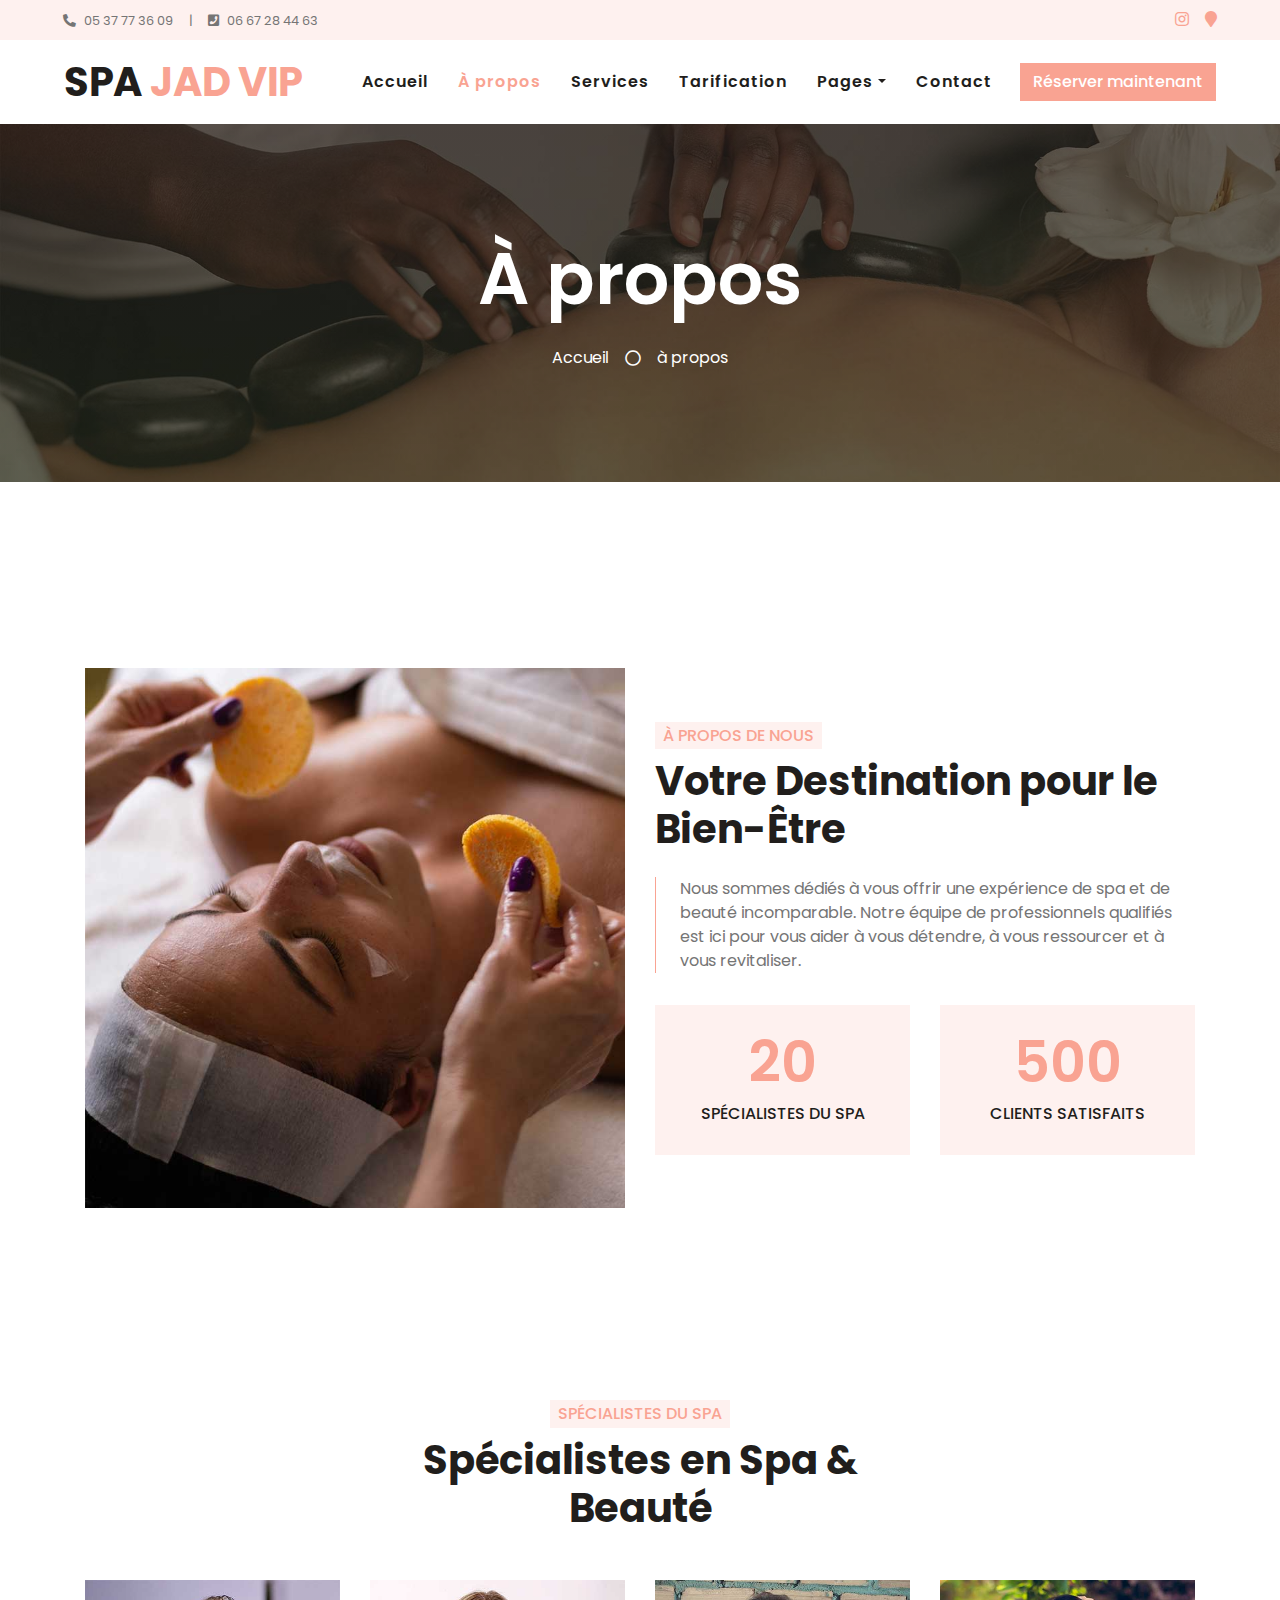
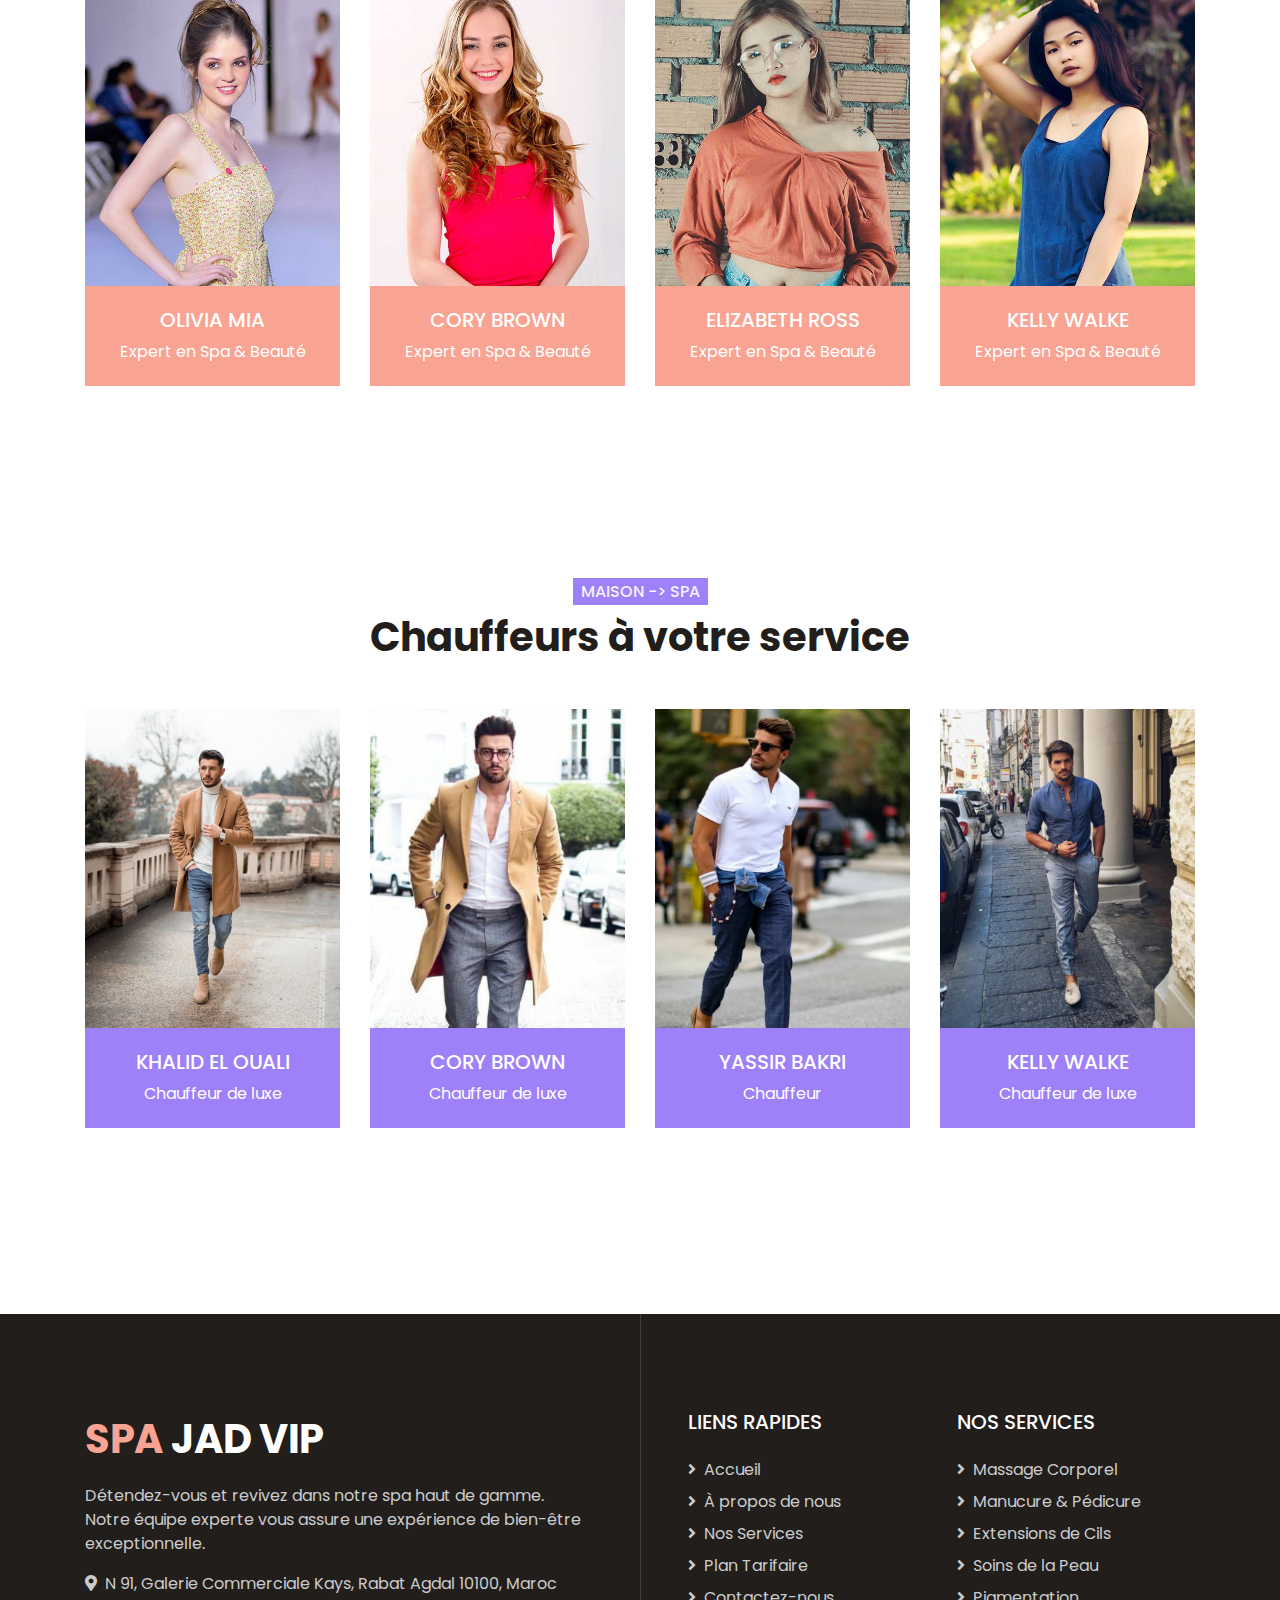
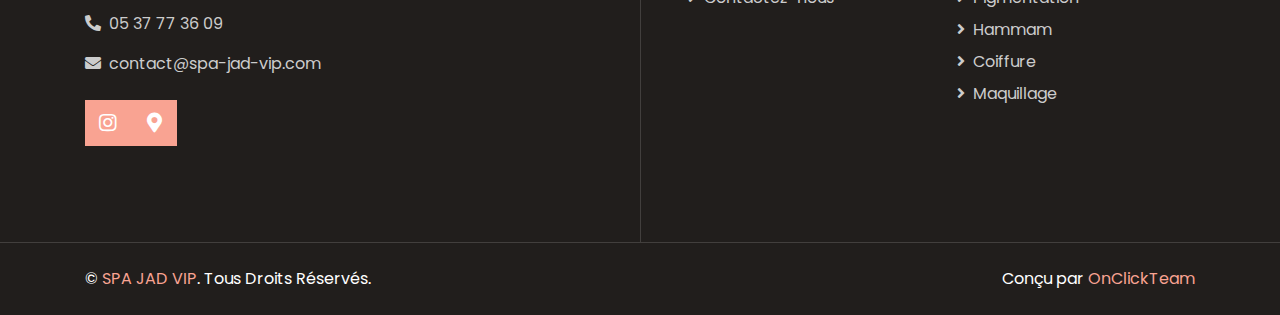
==== commit 16497634: "about" ====
--- a/about.html
+++ b/about.html
@@ -3,10 +3,10 @@
 
 <head>
     <meta charset="utf-8">
-    <title>SPA Center - Beauty & Spa HTML Template</title>
+    <title>SPA JAD VIP</title>
     <meta content="width=device-width, initial-scale=1.0" name="viewport">
-    <meta content="Free HTML Templates" name="keywords">
-    <meta content="Free HTML Templates" name="description">
+    <meta content="Spa Jad Vip Rabat " name="keywords">
+    <meta content="Spa a Rabat" name="description">
 
     <!-- Favicon -->
     <link href="img/favicon.png" rel="icon">
@@ -33,28 +33,19 @@
         <div class="row py-2 px-lg-5">
             <div class="col-lg-6 text-left mb-2 mb-lg-0">
                 <div class="d-inline-flex align-items-center">
-                    <small><i class="fa fa-phone-alt mr-2"></i>+212 6 51 67 89</small>
+                    <small><i class="fa fa-phone-alt mr-2"></i>05 37 77 36 09</small>
                     <small class="px-3">|</small>
-                    <small><i class="fa fa-envelope mr-2"></i>contact@spajadvip.com</small>
+                    <small><i class="fa fa-phone-square mr-2"></i>06 67 28 44 63</small>
                 </div>
             </div>
             <div class="col-lg-6 text-right">
                 <div class="d-inline-flex align-items-center">
-                    <a class="text-primary px-2" href="">
-                        <i class="fab fa-facebook-f"></i>
-                    </a>
-                    <!-- <a class="text-primary px-2" href="">
-                        <i class="fab fa-twitter"></i>
-                    </a> -->
-                    <!-- <a class="text-primary px-2" href="">
-                        <i class="fab fa-linkedin-in"></i>
-                    </a> -->
-                    <a class="text-primary px-2" href="">
+                    <a class="text-primary px-2" href="https://www.instagram.com/spa.jad.vip?igsh=MThnM2pteXB2cnBlbw==">
                         <i class="fab fa-instagram"></i>
                     </a>
-                    <!-- <a class="text-primary pl-2" href="">
-                        <i class="fab fa-youtube"></i>
-                    </a> -->
+                    <a class="text-primary pl-2" href="https://maps.app.goo.gl/195YdVuHzFNW5Kou8?g_st=iw">
+                        <i class="fa fa-map-marker"></i>
+                    </a>
                 </div>
             </div>
         </div>
@@ -73,7 +64,7 @@
             </button>
             <div class="collapse navbar-collapse justify-content-between px-lg-3" id="navbarCollapse">
                 <div class="navbar-nav m-auto py-0">
-                    <a href="index.html" class="nav-item nav-link">Acceuil</a>
+                    <a href="index.html" class="nav-item nav-link">Accueil</a>
                     <a href="about.html" class="nav-item nav-link active">À propos</a>
                     <a href="service.html" class="nav-item nav-link">Services</a>
                     <a href="price.html" class="nav-item nav-link">Tarification</a>
@@ -100,7 +91,7 @@
         <div class="container text-center py-5">
             <h3 class="text-white display-3 mb-4">À propos</h3>
             <div class="d-inline-flex align-items-center text-white">
-                <p class="m-0"><a class="text-white" href="">Acceuil</a></p>
+                <p class="m-0"><a class="text-white" href="index.html">Accueil</a></p>
                 <i class="far fa-circle px-3"></i>
                 <p class="m-0">à propos</p>
             </div>
@@ -110,6 +101,7 @@
 
 
     <!-- About Start -->
+
     <div class="container-fluid py-5">
         <div class="container py-5">
             <div class="row align-items-center">
@@ -117,27 +109,29 @@
                     <img class="img-fluid w-100" src="img/about.jpg" alt="">
                 </div>
                 <div class="col-lg-6">
-                    <h6 class="d-inline-block text-primary text-uppercase bg-light py-1 px-2">À propos de nous</h6>
-                    <h1 class="mb-4">Votre meilleur centre de spa, de beauté et de soins de la peau</h1>
-                    <p class="pl-4 border-left border-primary">Dolores lorem lorem ipsum sit et ipsum. Sadip sea amet diam dolore sed et. Sit rebum labore sit sit ut vero no sit. Et elitr stet dolor sed sit et sed ipsum et kasd erat duo eos et erat</p>
+                    <h6 class="d-inline-block text-primary text-uppercase bg-light py-1 px-2">À Propos de Nous</h6>
+                    <h1 class="mb-4">Votre Destination pour le Bien-Être</h1>
+                    <p class="pl-4 border-left border-primary">Nous sommes dédiés à vous offrir une expérience de spa et
+                        de beauté incomparable. Notre équipe de professionnels qualifiés est ici pour vous aider à vous
+                        détendre, à vous ressourcer et à vous revitaliser.</p>
                     <div class="row pt-3">
                         <div class="col-6">
                             <div class="bg-light text-center p-4">
-                                <h3 class="display-4 text-primary" data-toggle="counter-up">99</h3>
-                                <h6 class="text-uppercase">Spécialistes du spa</h6>
+                                <h3 class="display-4 text-primary" data-toggle="counter-up">20</h3>
+                                <h6 class="text-uppercase">Spécialistes du Spa</h6>
                             </div>
                         </div>
                         <div class="col-6">
                             <div class="bg-light text-center p-4">
-                                <h3 class="display-4 text-primary" data-toggle="counter-up">999</h3>
-                                <h6 class="text-uppercase">Clients satisfaits</h6>
-                            </div>
-                        </div>
-                    </div>
-                </div>
-            </div>
-        </div>
-    </div>    
+                                <h3 class="display-4 text-primary" data-toggle="counter-up">500</h3>
+                                <h6 class="text-uppercase">Clients Satisfaits</h6>
+                            </div>
+                        </div>
+                    </div>
+                </div>
+            </div>
+        </div>
+    </div>
     <!-- About End -->
 
 
@@ -160,10 +154,14 @@
                                 <p class="m-0">Expert en Spa & Beauté</p>
                             </div>
                             <div class="team-social bg-dark text-center">
-                                <a class="btn btn-outline-primary btn-square mr-2" href="#"><i class="fab fa-twitter"></i></a>
-                                <a class="btn btn-outline-primary btn-square mr-2" href="#"><i class="fab fa-facebook-f"></i></a>
-                                <a class="btn btn-outline-primary btn-square mr-2" href="#"><i class="fab fa-linkedin-in"></i></a>
-                                <a class="btn btn-outline-primary btn-square" href="#"><i class="fab fa-instagram"></i></a>
+                                <a class="btn btn-outline-primary btn-square mr-2" href="#"><i
+                                        class="fab fa-twitter"></i></a>
+                                <a class="btn btn-outline-primary btn-square mr-2" href="#"><i
+                                        class="fab fa-facebook-f"></i></a>
+                                <a class="btn btn-outline-primary btn-square mr-2" href="#"><i
+                                        class="fab fa-linkedin-in"></i></a>
+                                <a class="btn btn-outline-primary btn-square" href="#"><i
+                                        class="fab fa-instagram"></i></a>
                             </div>
                         </div>
                     </div>
@@ -177,10 +175,14 @@
                                 <p class="m-0">Expert en Spa & Beauté</p>
                             </div>
                             <div class="team-social bg-dark text-center">
-                                <a class="btn btn-outline-primary btn-square mr-2" href="#"><i class="fab fa-twitter"></i></a>
-                                <a class="btn btn-outline-primary btn-square mr-2" href="#"><i class="fab fa-facebook-f"></i></a>
-                                <a class="btn btn-outline-primary btn-square mr-2" href="#"><i class="fab fa-linkedin-in"></i></a>
-                                <a class="btn btn-outline-primary btn-square" href="#"><i class="fab fa-instagram"></i></a>
+                                <a class="btn btn-outline-primary btn-square mr-2" href="#"><i
+                                        class="fab fa-twitter"></i></a>
+                                <a class="btn btn-outline-primary btn-square mr-2" href="#"><i
+                                        class="fab fa-facebook-f"></i></a>
+                                <a class="btn btn-outline-primary btn-square mr-2" href="#"><i
+                                        class="fab fa-linkedin-in"></i></a>
+                                <a class="btn btn-outline-primary btn-square" href="#"><i
+                                        class="fab fa-instagram"></i></a>
                             </div>
                         </div>
                     </div>
@@ -194,10 +196,14 @@
                                 <p class="m-0">Expert en Spa & Beauté</p>
                             </div>
                             <div class="team-social bg-dark text-center">
-                                <a class="btn btn-outline-primary btn-square mr-2" href="#"><i class="fab fa-twitter"></i></a>
-                                <a class="btn btn-outline-primary btn-square mr-2" href="#"><i class="fab fa-facebook-f"></i></a>
-                                <a class="btn btn-outline-primary btn-square mr-2" href="#"><i class="fab fa-linkedin-in"></i></a>
-                                <a class="btn btn-outline-primary btn-square" href="#"><i class="fab fa-instagram"></i></a>
+                                <a class="btn btn-outline-primary btn-square mr-2" href="#"><i
+                                        class="fab fa-twitter"></i></a>
+                                <a class="btn btn-outline-primary btn-square mr-2" href="#"><i
+                                        class="fab fa-facebook-f"></i></a>
+                                <a class="btn btn-outline-primary btn-square mr-2" href="#"><i
+                                        class="fab fa-linkedin-in"></i></a>
+                                <a class="btn btn-outline-primary btn-square" href="#"><i
+                                        class="fab fa-instagram"></i></a>
                             </div>
                         </div>
                     </div>
@@ -211,19 +217,121 @@
                                 <p class="m-0">Expert en Spa & Beauté</p>
                             </div>
                             <div class="team-social bg-dark text-center">
-                                <a class="btn btn-outline-primary btn-square mr-2" href="#"><i class="fab fa-twitter"></i></a>
-                                <a class="btn btn-outline-primary btn-square mr-2" href="#"><i class="fab fa-facebook-f"></i></a>
-                                <a class="btn btn-outline-primary btn-square mr-2" href="#"><i class="fab fa-linkedin-in"></i></a>
-                                <a class="btn btn-outline-primary btn-square" href="#"><i class="fab fa-instagram"></i></a>
-                            </div>
-                        </div>
-                    </div>
-                </div>
-            </div>
-        </div>
-    </div>    
+                                <a class="btn btn-outline-primary btn-square mr-2" href="#"><i
+                                        class="fab fa-twitter"></i></a>
+                                <a class="btn btn-outline-primary btn-square mr-2" href="#"><i
+                                        class="fab fa-facebook-f"></i></a>
+                                <a class="btn btn-outline-primary btn-square mr-2" href="#"><i
+                                        class="fab fa-linkedin-in"></i></a>
+                                <a class="btn btn-outline-primary btn-square" href="#"><i
+                                        class="fab fa-instagram"></i></a>
+                            </div>
+                        </div>
+                    </div>
+                </div>
+            </div>
+        </div>
+    </div>
     <!-- Team End -->
 
+    <!-- drivers begin -->
+    <div class="container-fluid py-5">
+        <div class="container pt-5">
+            <div class="row justify-content-center text-center">
+                <div class="col-lg-6">
+                    <h6 class="d-inline-block bg-light2 text-primary2 text-uppercase py-1 px-2">Maison -> SPA</h6>
+                    <h1 class="mb-5">Chauffeurs à votre service</h1>
+                </div>
+            </div>
+            <div class="row">
+                <div class="col-lg-3 col-md-6">
+                    <div class="team position-relative overflow-hidden mb-5">
+                        <img class="img-fluid" src="img/pers1.jpg">
+                        <div class="position-relative text-center">
+                            <div class="team-text bg-primary2 text-white">
+                                <h5 class="text-white text-uppercase">Khalid El Ouali</h5>
+                                <p class="m-0">Chauffeur de luxe</p>
+                            </div>
+                            <div class="team-social bg-dark text-center">
+                                <a class="btn btn-outline-primary2 btn-square mr-2" href="#"><i
+                                        class="fab fa-twitter"></i></a>
+                                <a class="btn btn-outline-primary2 btn-square mr-2" href="#"><i
+                                        class="fab fa-facebook-f"></i></a>
+                                <a class="btn btn-outline-primary2 btn-square mr-2" href="#"><i
+                                        class="fab fa-linkedin-in"></i></a>
+                                <a class="btn btn-outline-primary2 btn-square" href="#"><i
+                                        class="fab fa-instagram"></i></a>
+                            </div>
+                        </div>
+                    </div>
+                </div>
+                <div class="col-lg-3 col-md-6">
+                    <div class="team position-relative overflow-hidden mb-5">
+                        <img class="img-fluid" src="img/pers2.jpg" alt="">
+                        <div class="position-relative text-center">
+                            <div class="team-text bg-primary2 text-white">
+                                <h5 class="text-white text-uppercase">Cory Brown</h5>
+                                <p class="m-0">Chauffeur de luxe</p>
+                            </div>
+                            <div class="team-social bg-dark text-center">
+                                <a class="btn btn-outline-primary2 btn-square mr-2" href="#"><i
+                                        class="fab fa-twitter"></i></a>
+                                <a class="btn btn-outline-primary2 btn-square mr-2" href="#"><i
+                                        class="fab fa-facebook-f"></i></a>
+                                <a class="btn btn-outline-primary2 btn-square mr-2" href="#"><i
+                                        class="fab fa-linkedin-in"></i></a>
+                                <a class="btn btn-outline-primary2 btn-square" href="#"><i
+                                        class="fab fa-instagram"></i></a>
+                            </div>
+                        </div>
+                    </div>
+                </div>
+                <div class="col-lg-3 col-md-6">
+                    <div class="team position-relative overflow-hidden mb-5">
+                        <img class="img-fluid" src="img/pers3.jpg">
+                        <div class="position-relative text-center">
+                            <div class="team-text bg-primary2 text-white">
+                                <h5 class="text-white text-uppercase">Yassir Bakri</h5>
+                                <p class="m-0">Chauffeur</p>
+                            </div>
+                            <div class="team-social bg-dark text-center">
+                                <a class="btn btn-outline-primary2 btn-square mr-2" href="#"><i
+                                        class="fab fa-twitter"></i></a>
+                                <a class="btn btn-outline-primary2 btn-square mr-2" href="#"><i
+                                        class="fab fa-facebook-f"></i></a>
+                                <a class="btn btn-outline-primary2 btn-square mr-2" href="#"><i
+                                        class="fab fa-linkedin-in"></i></a>
+                                <a class="btn btn-outline-primary2 btn-square" href="#"><i
+                                        class="fab fa-instagram"></i></a>
+                            </div>
+                        </div>
+                    </div>
+                </div>
+                <div class="col-lg-3 col-md-6">
+                    <div class="team position-relative overflow-hidden mb-5">
+                        <img class="img-fluid" src="img/pers4.jpg">
+                        <div class="position-relative text-center">
+                            <div class="team-text bg-primary2 text-white">
+                                <h5 class="text-white text-uppercase">Kelly Walke</h5>
+                                <p class="m-0">Chauffeur de luxe</p>
+                            </div>
+                            <div class="team-social bg-dark text-center">
+                                <a class="btn btn-outline-primary2 btn-square mr-2" href="#"><i
+                                        class="fab fa-twitter"></i></a>
+                                <a class="btn btn-outline-primary2 btn-square mr-2" href="#"><i
+                                        class="fab fa-facebook-f"></i></a>
+                                <a class="btn btn-outline-primary2 btn-square mr-2" href="#"><i
+                                        class="fab fa-linkedin-in"></i></a>
+                                <a class="btn btn-outline-primary2 btn-square" href="#"><i
+                                        class="fab fa-instagram"></i></a>
+                            </div>
+                        </div>
+                    </div>
+                </div>
+            </div>
+        </div>
+    </div>
+    <!-- drivers end -->
 
     <!-- Footer Start -->
     <div class="footer container-fluid position-relative bg-dark py-5" style="margin-top: 90px;">
@@ -233,15 +341,19 @@
                     <a href="index.html" class="navbar-brand">
                         <h1 class="mb-3 text-white"><span class="text-primary">SPA</span> JAD VIP</h1>
                     </a>
-                    <p>Aliquyam sed elitr elitr erat sed diam ipsum eirmod eos lorem nonumy. Tempor sea ipsum diam  sed clita dolore eos dolores magna erat dolore sed stet justo et dolor.</p>
-                    <p><i class="fa fa-map-marker-alt mr-2"></i>123 Street, New York, USA</p>
-                    <p><i class="fa fa-phone-alt mr-2"></i>+212 6 51 67 89</p>
-                    <p><i class="fa fa-envelope mr-2"></i>contact@spajadvip.com</p>
+                    <p>Détendez-vous et revivez dans notre spa haut de gamme. Notre équipe experte vous assure une
+                        expérience de bien-être exceptionnelle.</p>
+                    <p><i class="fa fa-map-marker-alt mr-2"></i>N 91, Galerie Commerciale Kays, Rabat Agdal 10100, Maroc
+                    </p>
+                    <p><i class="fa fa-phone-alt mr-2"></i>05 37 77 36 09</p>
+                    <p><i class="fa fa-envelope mr-2"></i>contact@spa-jad-vip.com</p>
                     <div class="d-flex justify-content-start mt-4">
-                        <!-- <a class="btn btn-lg btn-primary btn-lg-square mr-2" href="#"><i class="fab fa-twitter"></i></a> -->
-                        <a class="btn btn-lg btn-primary btn-lg-square mr-2" href="#"><i class="fab fa-facebook-f"></i></a>
-                        <!-- <a class="btn btn-lg btn-primary btn-lg-square mr-2" href="#"><i class="fab fa-linkedin-in"></i></a> -->
-                        <a class="btn btn-lg btn-primary btn-lg-square" href="#"><i class="fab fa-instagram"></i></a>
+                        <a class="btn btn-lg btn-primary btn-lg-square"
+                            href="https://www.instagram.com/spa.jad.vip?igsh=MThnM2pteXB2cnBlbw=="><i
+                                class="fab fa-instagram"></i></a>
+                        <a class="btn btn-lg btn-primary btn-lg-square"
+                            href="https://www.instagram.com/spa.jad.vip?igsh=MThnM2pteXB2cnBlbw=="><i
+                                class="fa fa-map-marker-alt"></i></a>
                     </div>
                 </div>
                 <div class="col-lg-6 pl-lg-5">
@@ -249,47 +361,59 @@
                         <div class="col-sm-6 mb-5">
                             <h5 class="text-white text-uppercase mb-4">Liens Rapides</h5>
                             <div class="d-flex flex-column justify-content-start">
-                                <a class="text-white-50 mb-2" href="#"><i class="fa fa-angle-right mr-2"></i>Accueil</a>
-                                <a class="text-white-50 mb-2" href="#"><i class="fa fa-angle-right mr-2"></i>À propos de nous</a>
-                                <a class="text-white-50 mb-2" href="#"><i class="fa fa-angle-right mr-2"></i>Nos Services</a>
-                                <a class="text-white-50 mb-2" href="#"><i class="fa fa-angle-right mr-2"></i>Plan Tarifaire</a>
-                                <a class="text-white-50" href="#"><i class="fa fa-angle-right mr-2"></i>Contactez-nous</a>
+                                <a class="text-white-50 mb-2" href="index.html"><i
+                                        class="fa fa-angle-right mr-2"></i>Accueil</a>
+                                <a class="text-white-50 mb-2" href="about.html"><i class="fa fa-angle-right mr-2"></i>À
+                                    propos de nous</a>
+                                <a class="text-white-50 mb-2" href="service.html"><i
+                                        class="fa fa-angle-right mr-2"></i>Nos Services</a>
+                                <a class="text-white-50 mb-2" href="price.html"><i
+                                        class="fa fa-angle-right mr-2"></i>Plan Tarifaire</a>
+                                <a class="text-white-50" href="contact.html"><i
+                                        class="fa fa-angle-right mr-2"></i>Contactez-nous</a>
                             </div>
                         </div>
                         <div class="col-sm-6 mb-5">
                             <h5 class="text-white text-uppercase mb-4">Nos Services</h5>
                             <div class="d-flex flex-column justify-content-start">
-                                <a class="text-white-50 mb-2" href="#"><i class="fa fa-angle-right mr-2"></i>Massage Corporel</a>
-                                <a class="text-white-50 mb-2" href="#"><i class="fa fa-angle-right mr-2"></i>Thérapie aux Pierres</a>
-                                <a class="text-white-50 mb-2" href="#"><i class="fa fa-angle-right mr-2"></i>Thérapie Faciale</a>
-                                <a class="text-white-50 mb-2" href="#"><i class="fa fa-angle-right mr-2"></i>Soins de la Peau</a>
-                                <a class="text-white-50" href="#"><i class="fa fa-angle-right mr-2"></i>Soins des Ongles</a>
-                            </div>
-                        </div>
-                        <div class="col-sm-12 mb-5">
-                            <h5 class="text-white text-uppercase mb-4">Bulletin d'Information</h5>
-                            <div class="w-100">
-                                <div class="input-group">
-                                    <input type="text" class="form-control border-light" style="padding: 30px;" placeholder="Votre Adresse Email">
-                                    <div class="input-group-append">
-                                        <button class="btn btn-primary px-4">S'inscrire</button>
-                                    </div>
-                                </div>
-                            </div>
-                        </div>
-                    </div>
-                </div>
-            </div>
-        </div>
-    </div>
-    <div class="container-fluid bg-dark text-light border-top py-4" style="border-color: rgba(256, 256, 256, .15) !important;">
+                                <a class="text-white-50 mb-2" href="appointment.html"><i
+                                        class="fa fa-angle-right mr-2"></i>Massage
+                                    Corporel</a>
+                                <a class="text-white-50 mb-2" href="appointment.html"><i
+                                        class="fa fa-angle-right mr-2"></i>Manucure &
+                                    Pédicure</a>
+                                <a class="text-white-50 mb-2" href="appointment.html"><i
+                                        class="fa fa-angle-right mr-2"></i>Extensions
+                                    de Cils</a>
+                                <a class="text-white-50 mb-2" href="appointment.html"><i
+                                        class="fa fa-angle-right mr-2"></i>Soins de la
+                                    Peau</a>
+                                <a class="text-white-50 mb-2" href="appointment.html"><i
+                                        class="fa fa-angle-right mr-2"></i>Pigmentation</a>
+                                <a class="text-white-50 mb-2" href="appointment.html"><i
+                                        class="fa fa-angle-right mr-2"></i>Hammam</a>
+                                <a class="text-white-50 mb-2" href="appointment.html"><i
+                                        class="fa fa-angle-right mr-2"></i>Coiffure</a>
+                                <a class="text-white-50 mb-2" href="appointment.html"><i
+                                        class="fa fa-angle-right mr-2"></i>Maquillage</a>
+                            </div>
+                        </div>
+                    </div>
+                </div>
+            </div>
+        </div>
+    </div>
+
+    <div class="container-fluid bg-dark text-light border-top py-4"
+        style="border-color: rgba(256, 256, 256, .15) !important;">
         <div class="container">
             <div class="row">
                 <div class="col-md-6 text-center text-md-left mb-3 mb-md-0">
                     <p class="m-0 text-white">&copy; <a href="#">SPA JAD VIP</a>. Tous Droits Réservés.</p>
                 </div>
                 <div class="col-md-6 text-center text-md-right">
-                    <p class="m-0 text-white">Conçu par <a href="">OnClick</a></p>
+                    <p class="m-0 text-white">Conçu par <a
+                            href="https://www.instagram.com/onclick_agency?igsh=eXk5aGlsMXU3YXBr">OnClickTeam</a></p>
                 </div>
             </div>
         </div>
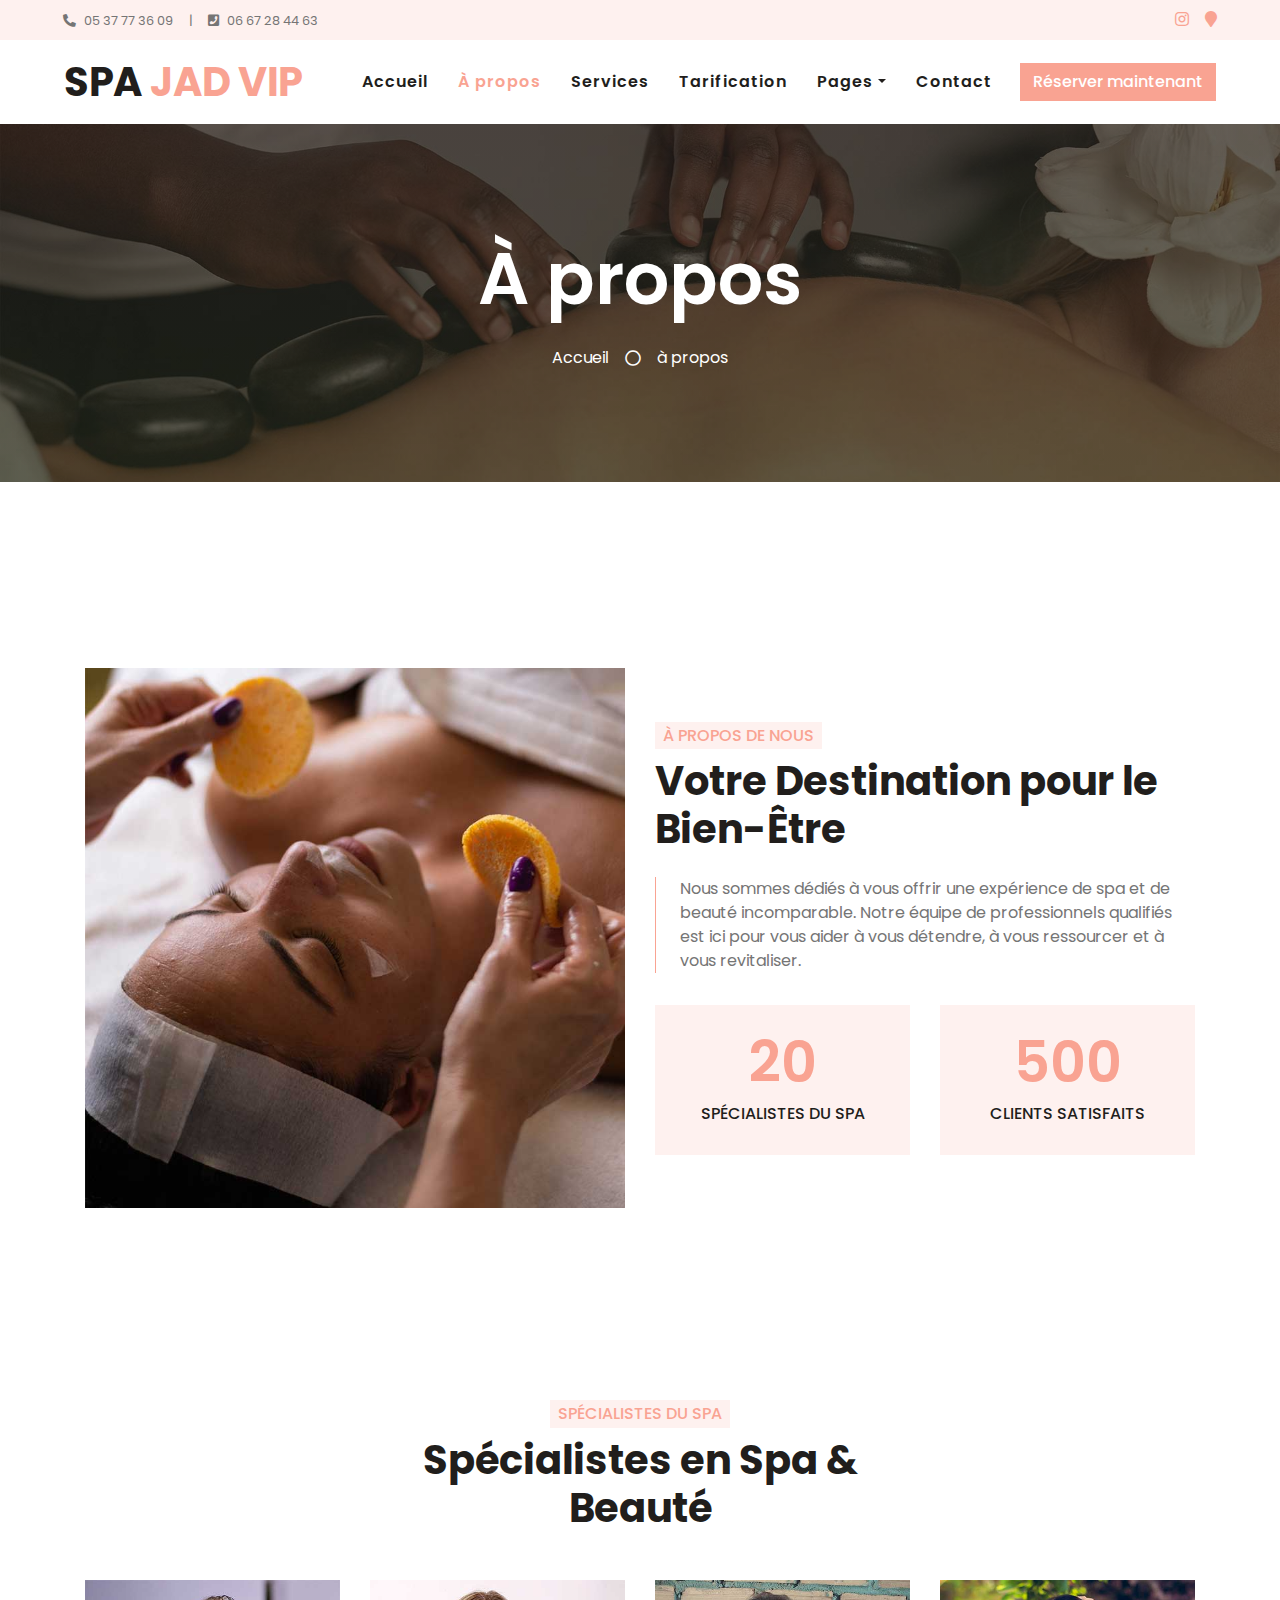
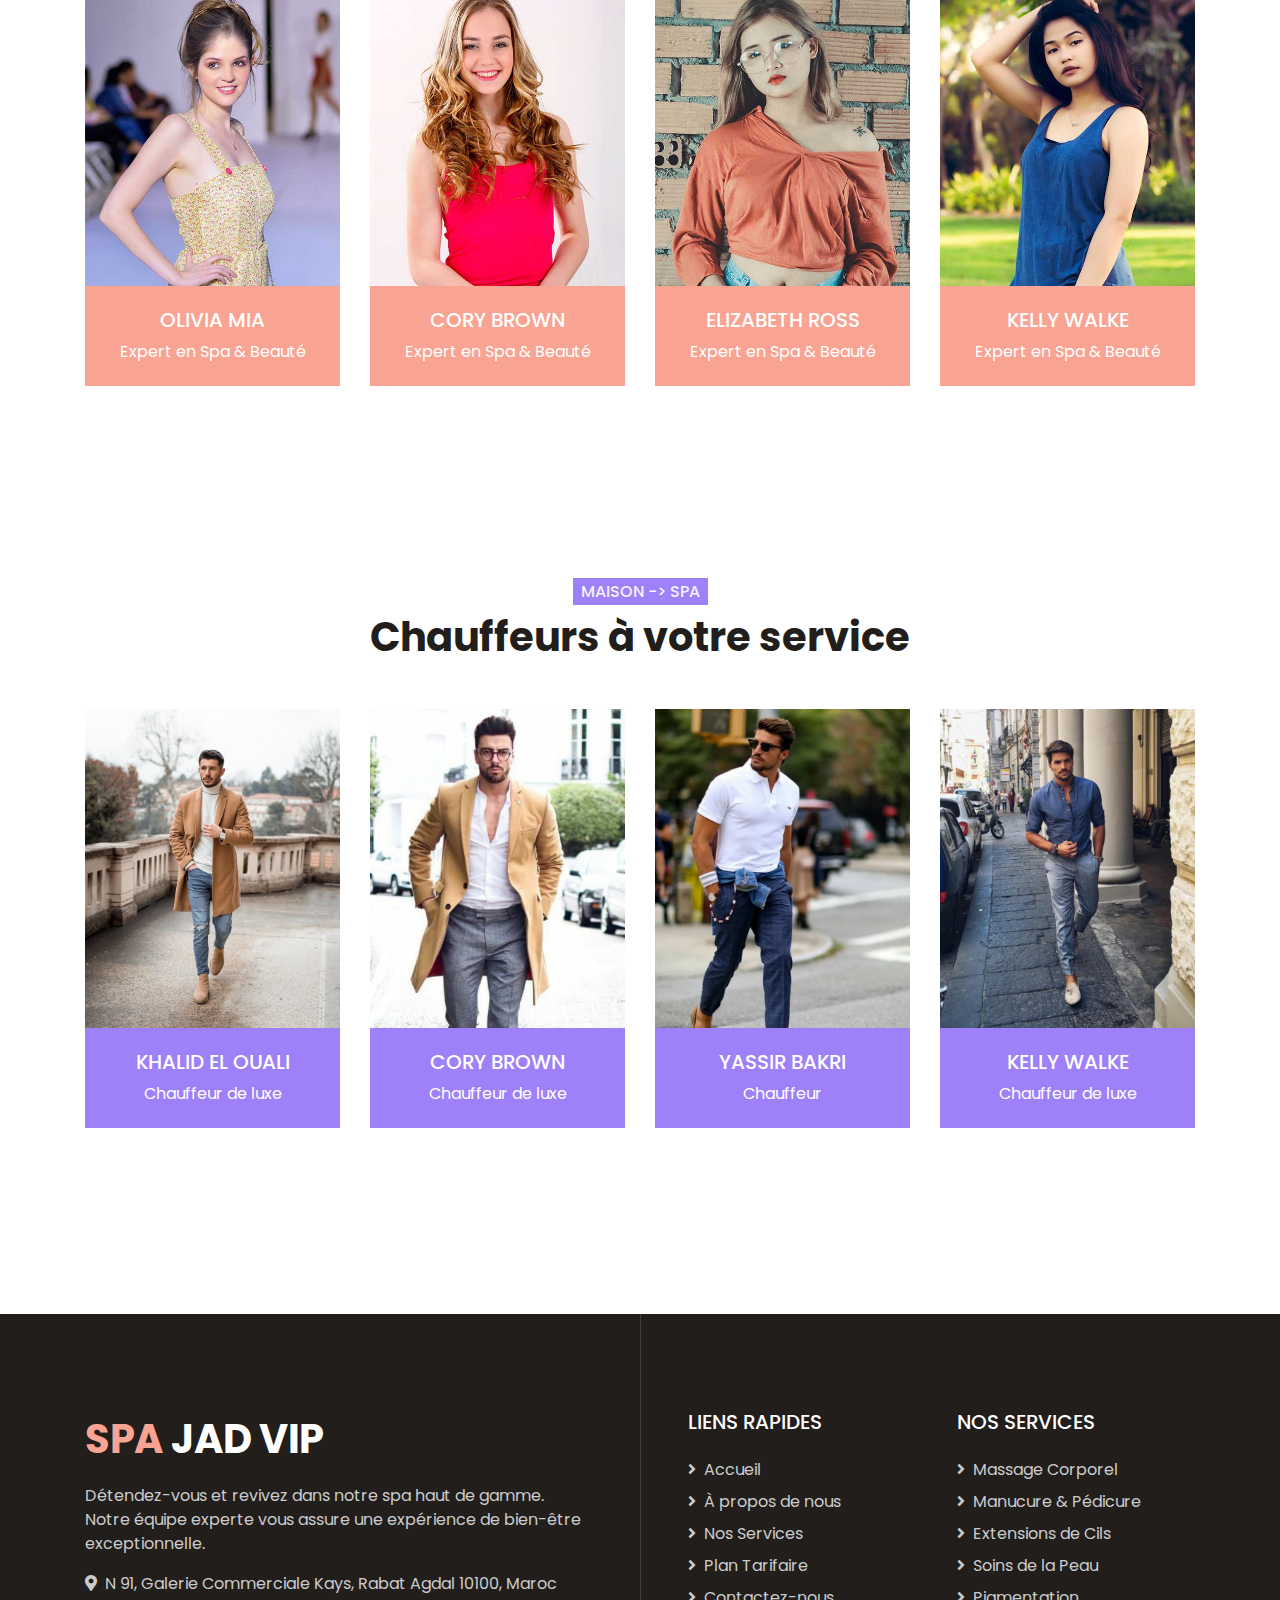
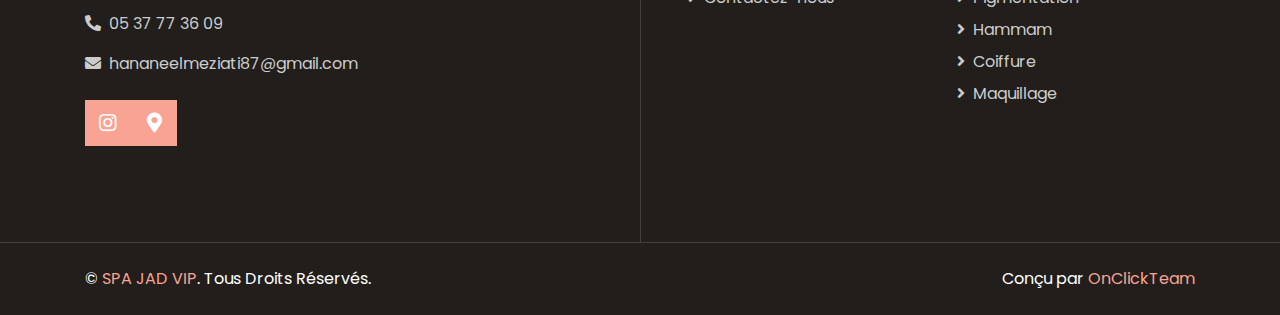
==== commit 2ccc7d39: "test phone call" ====
--- a/about.html
+++ b/about.html
@@ -346,7 +346,7 @@
                     <p><i class="fa fa-map-marker-alt mr-2"></i>N 91, Galerie Commerciale Kays, Rabat Agdal 10100, Maroc
                     </p>
                     <p><i class="fa fa-phone-alt mr-2"></i>05 37 77 36 09</p>
-                    <p><i class="fa fa-envelope mr-2"></i>contact@spa-jad-vip.com</p>
+                    <p><i class="fa fa-envelope mr-2"></i>hananeelmeziati87@gmail.com</p>
                     <div class="d-flex justify-content-start mt-4">
                         <a class="btn btn-lg btn-primary btn-lg-square"
                             href="https://www.instagram.com/spa.jad.vip?igsh=MThnM2pteXB2cnBlbw=="><i
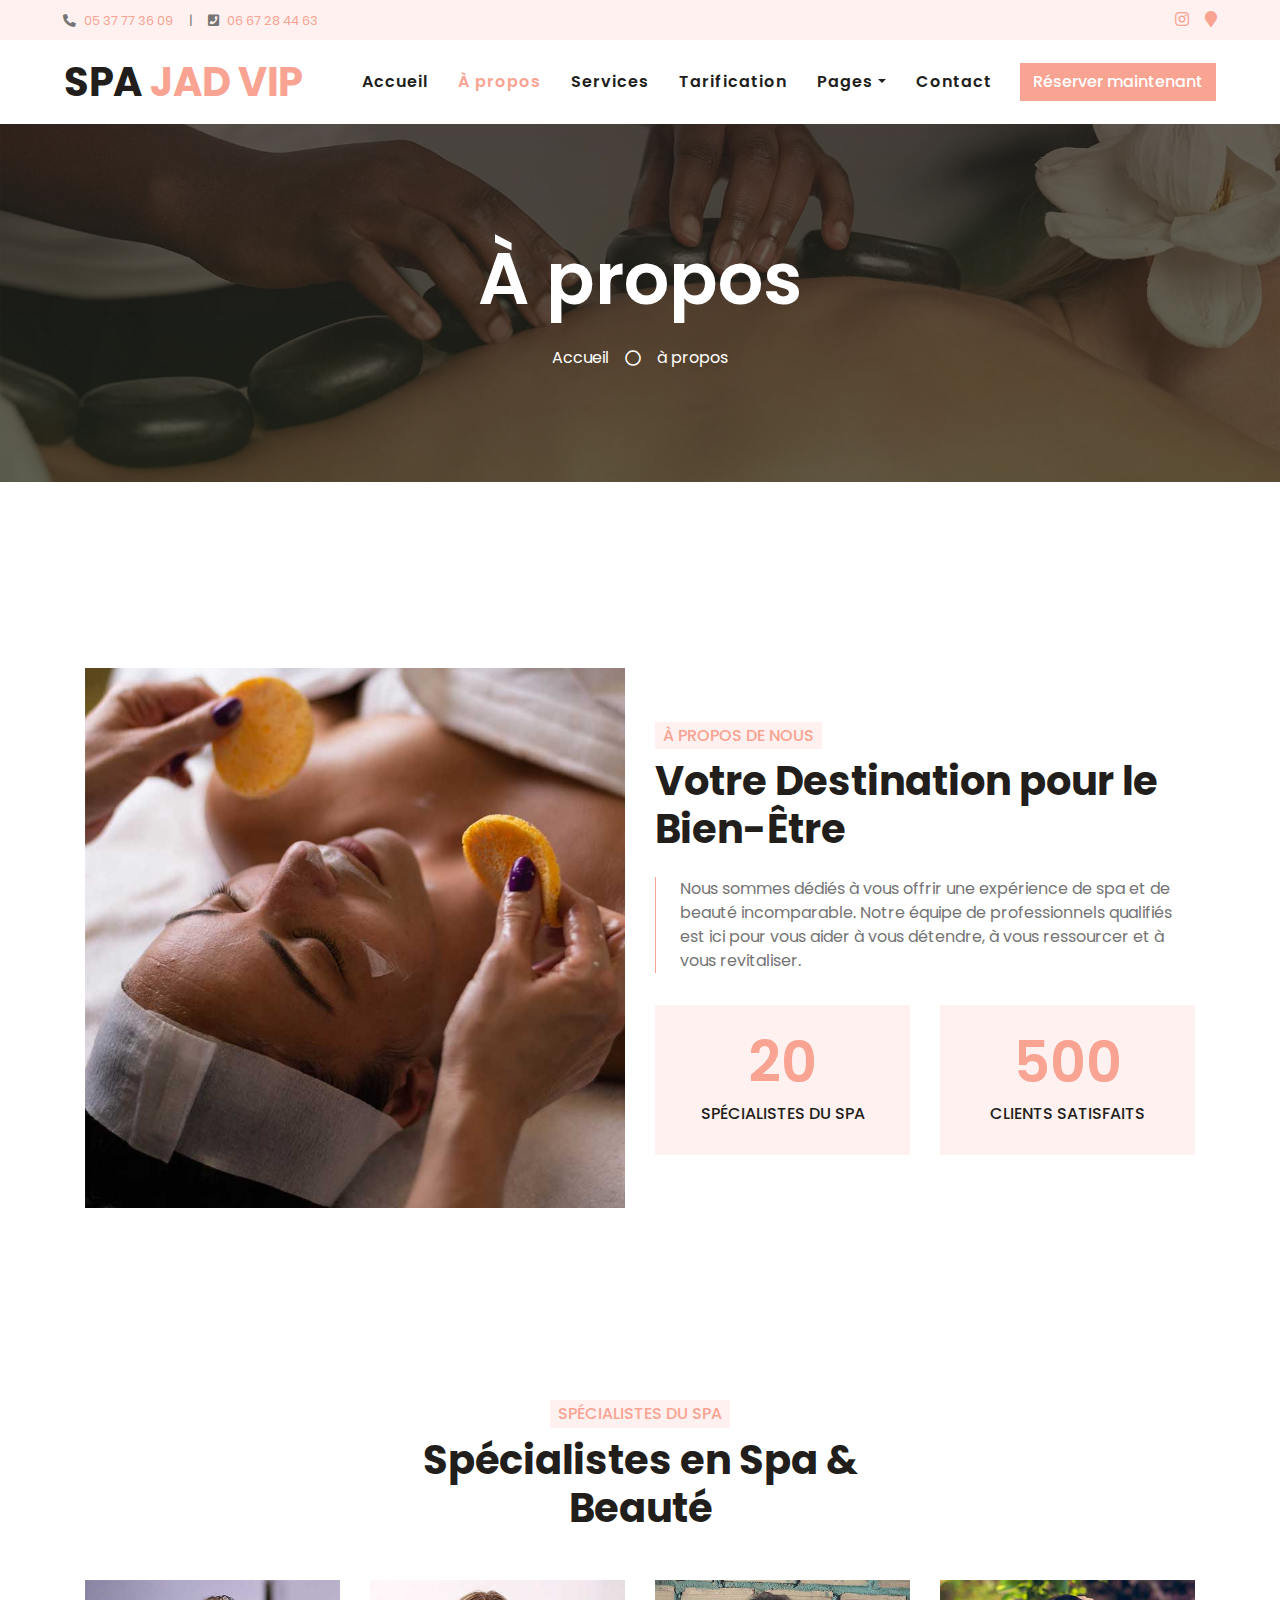
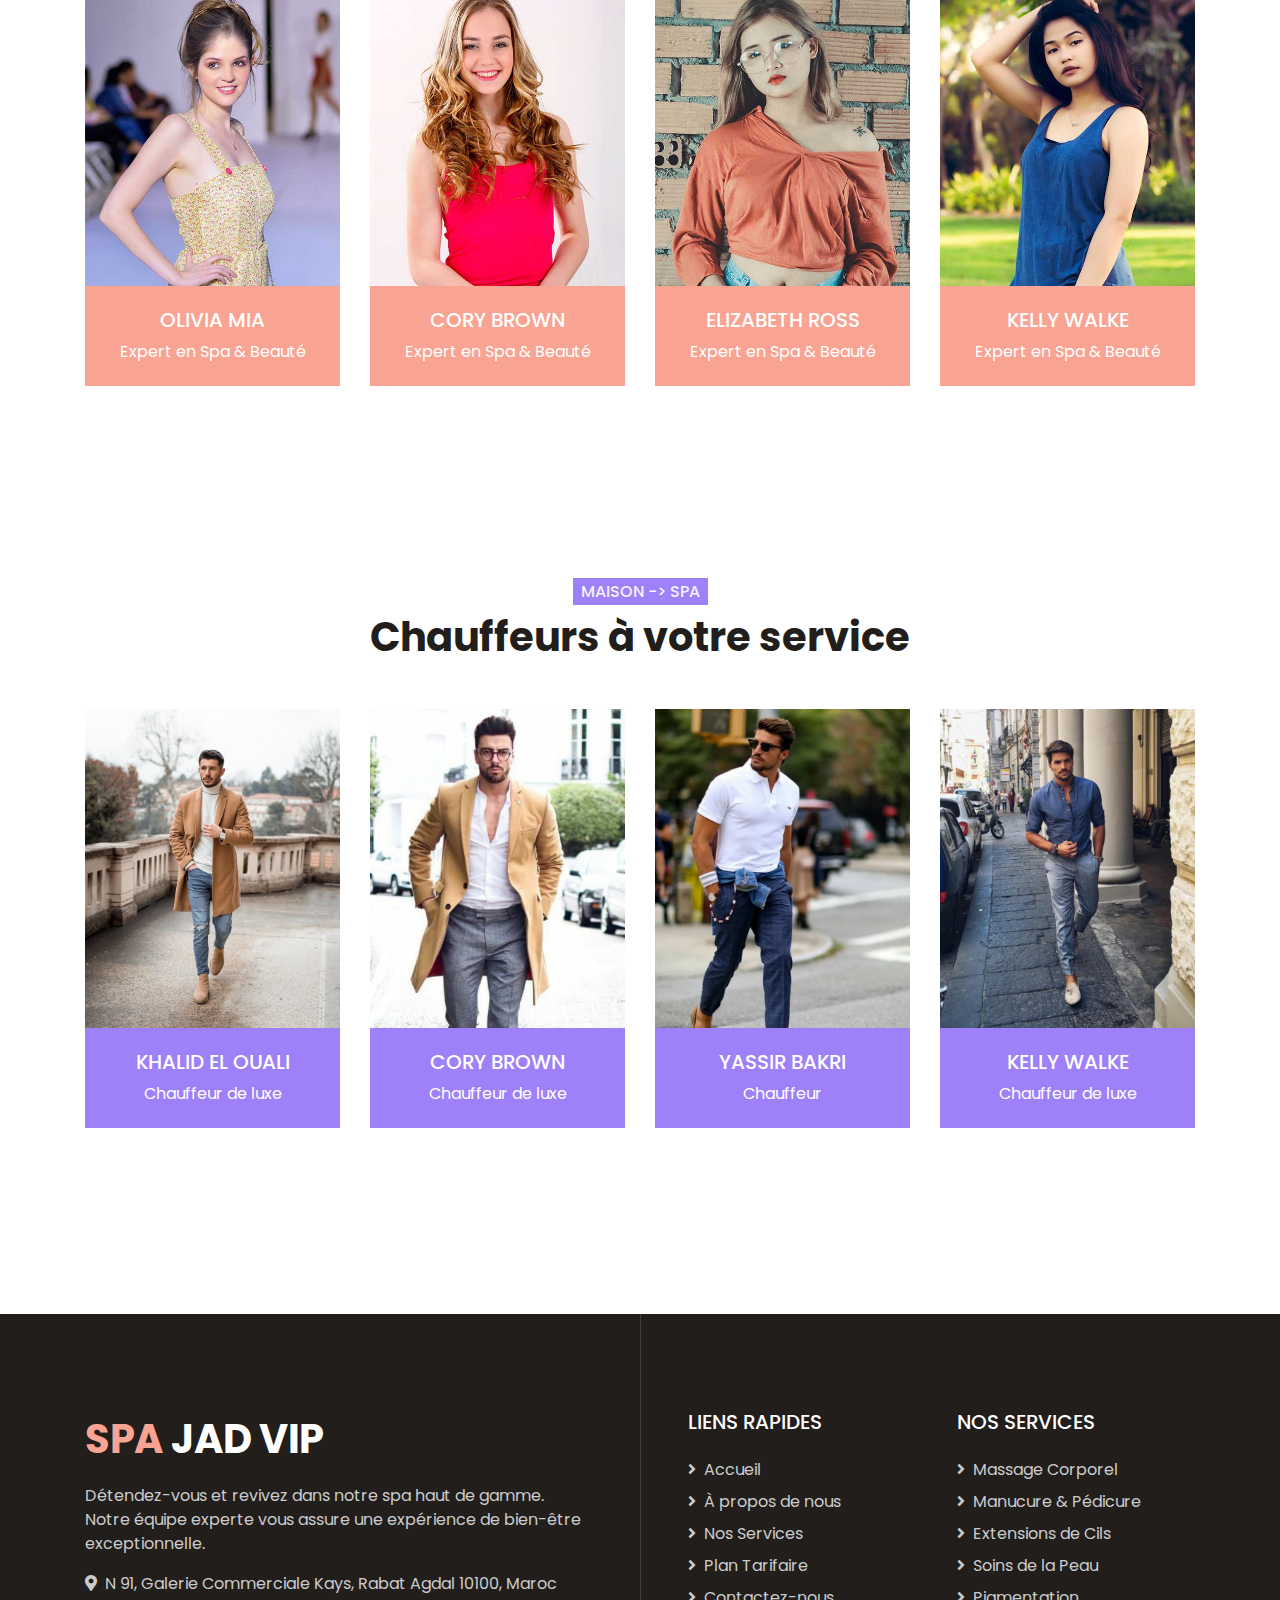
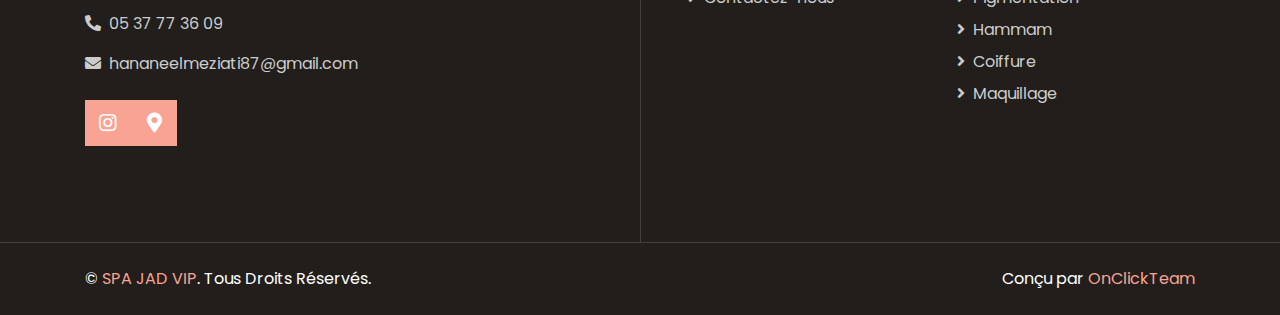
==== commit 89680dc7: "still prices + team + drivers" ====
--- a/about.html
+++ b/about.html
@@ -5,8 +5,8 @@
     <meta charset="utf-8">
     <title>SPA JAD VIP</title>
     <meta content="width=device-width, initial-scale=1.0" name="viewport">
-    <meta content="Spa Jad Vip Rabat " name="keywords">
-    <meta content="Spa a Rabat" name="description">
+    <meta content="Salon Beauté Spa Jad Vip Rabat" name="keywords">
+    <meta content="Salon Spa a Rabat" name="description">
 
     <!-- Favicon -->
     <link href="img/favicon.png" rel="icon">
@@ -33,9 +33,11 @@
         <div class="row py-2 px-lg-5">
             <div class="col-lg-6 text-left mb-2 mb-lg-0">
                 <div class="d-inline-flex align-items-center">
-                    <small><i class="fa fa-phone-alt mr-2"></i>05 37 77 36 09</small>
+                    <small><i class="fa fa-phone-alt mr-2"></i><a href="tel:0537773609">05 37 77 36
+                            09</a></small>
                     <small class="px-3">|</small>
-                    <small><i class="fa fa-phone-square mr-2"></i>06 67 28 44 63</small>
+                    <small><i class="fa fa-phone-square mr-2"></i><a href="tel:0667284463">06 67 28 44
+                            63</a></small>
                 </div>
             </div>
             <div class="col-lg-6 text-right">
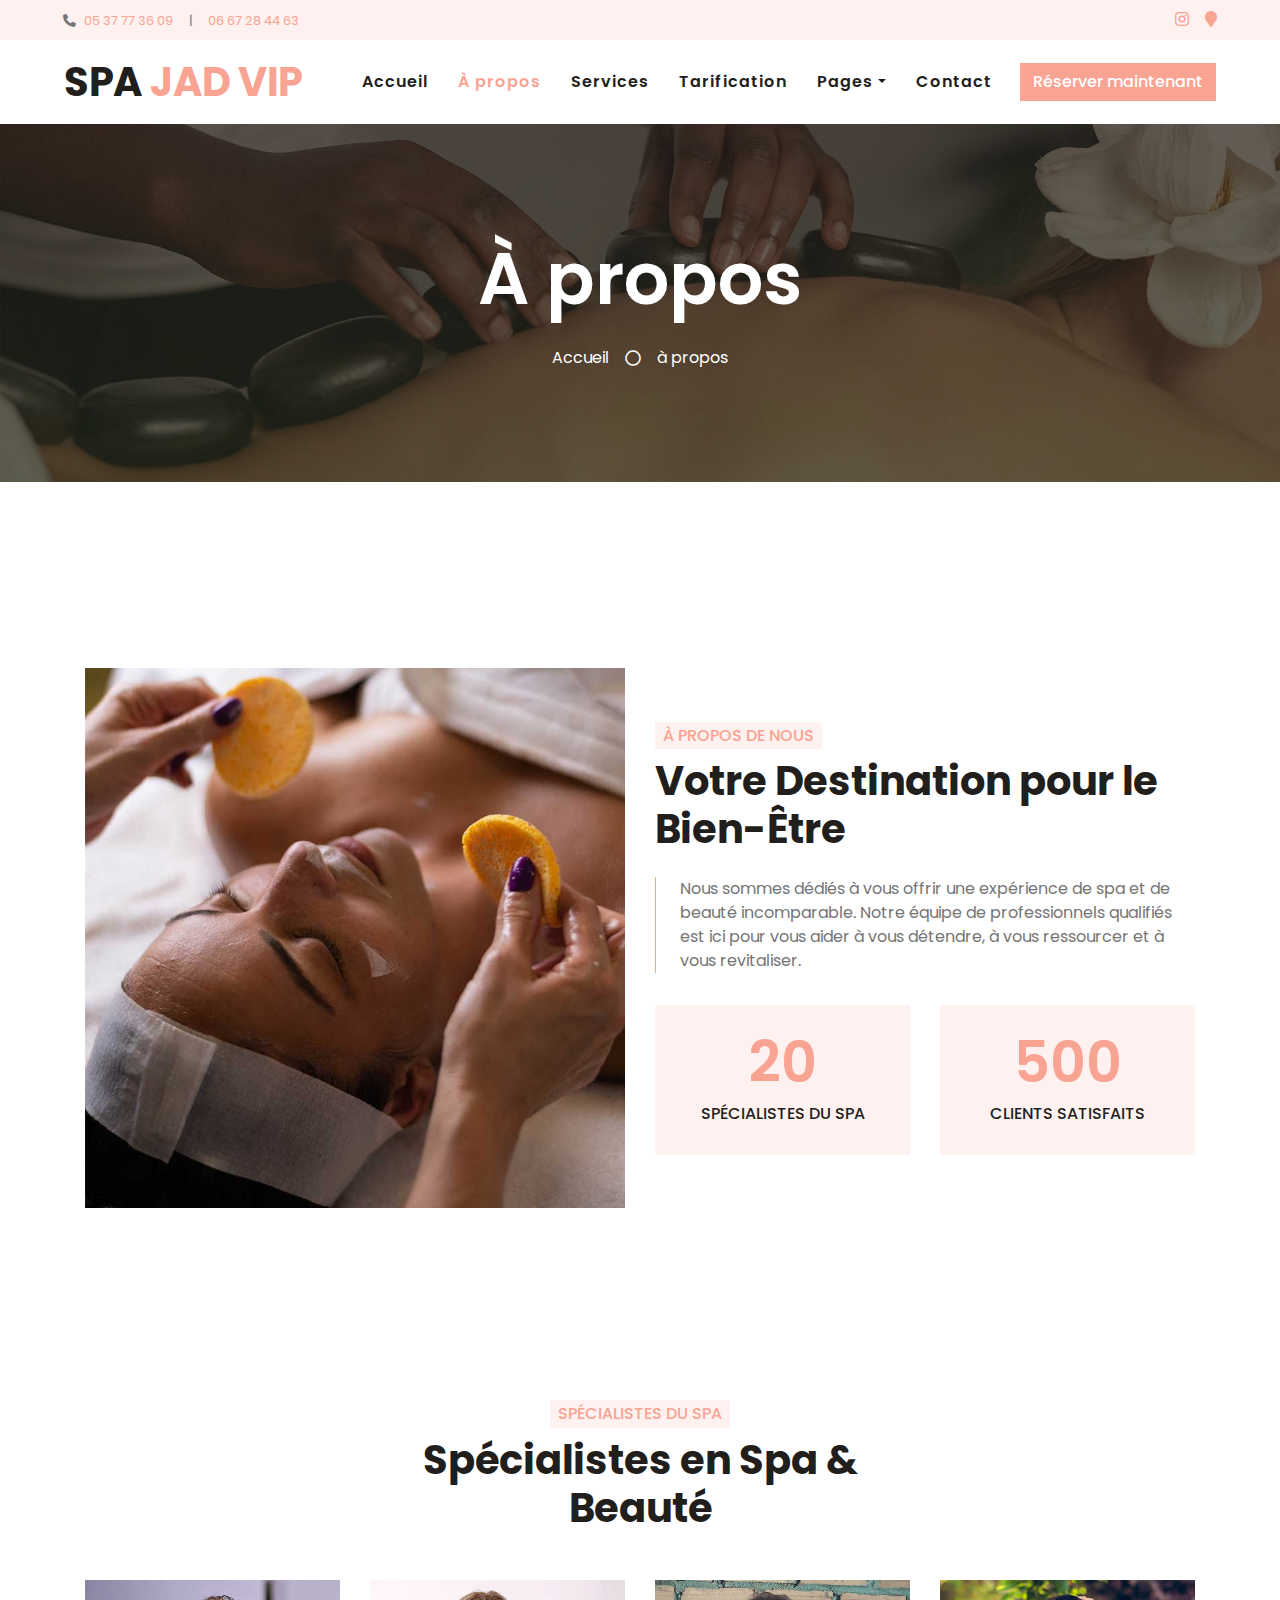
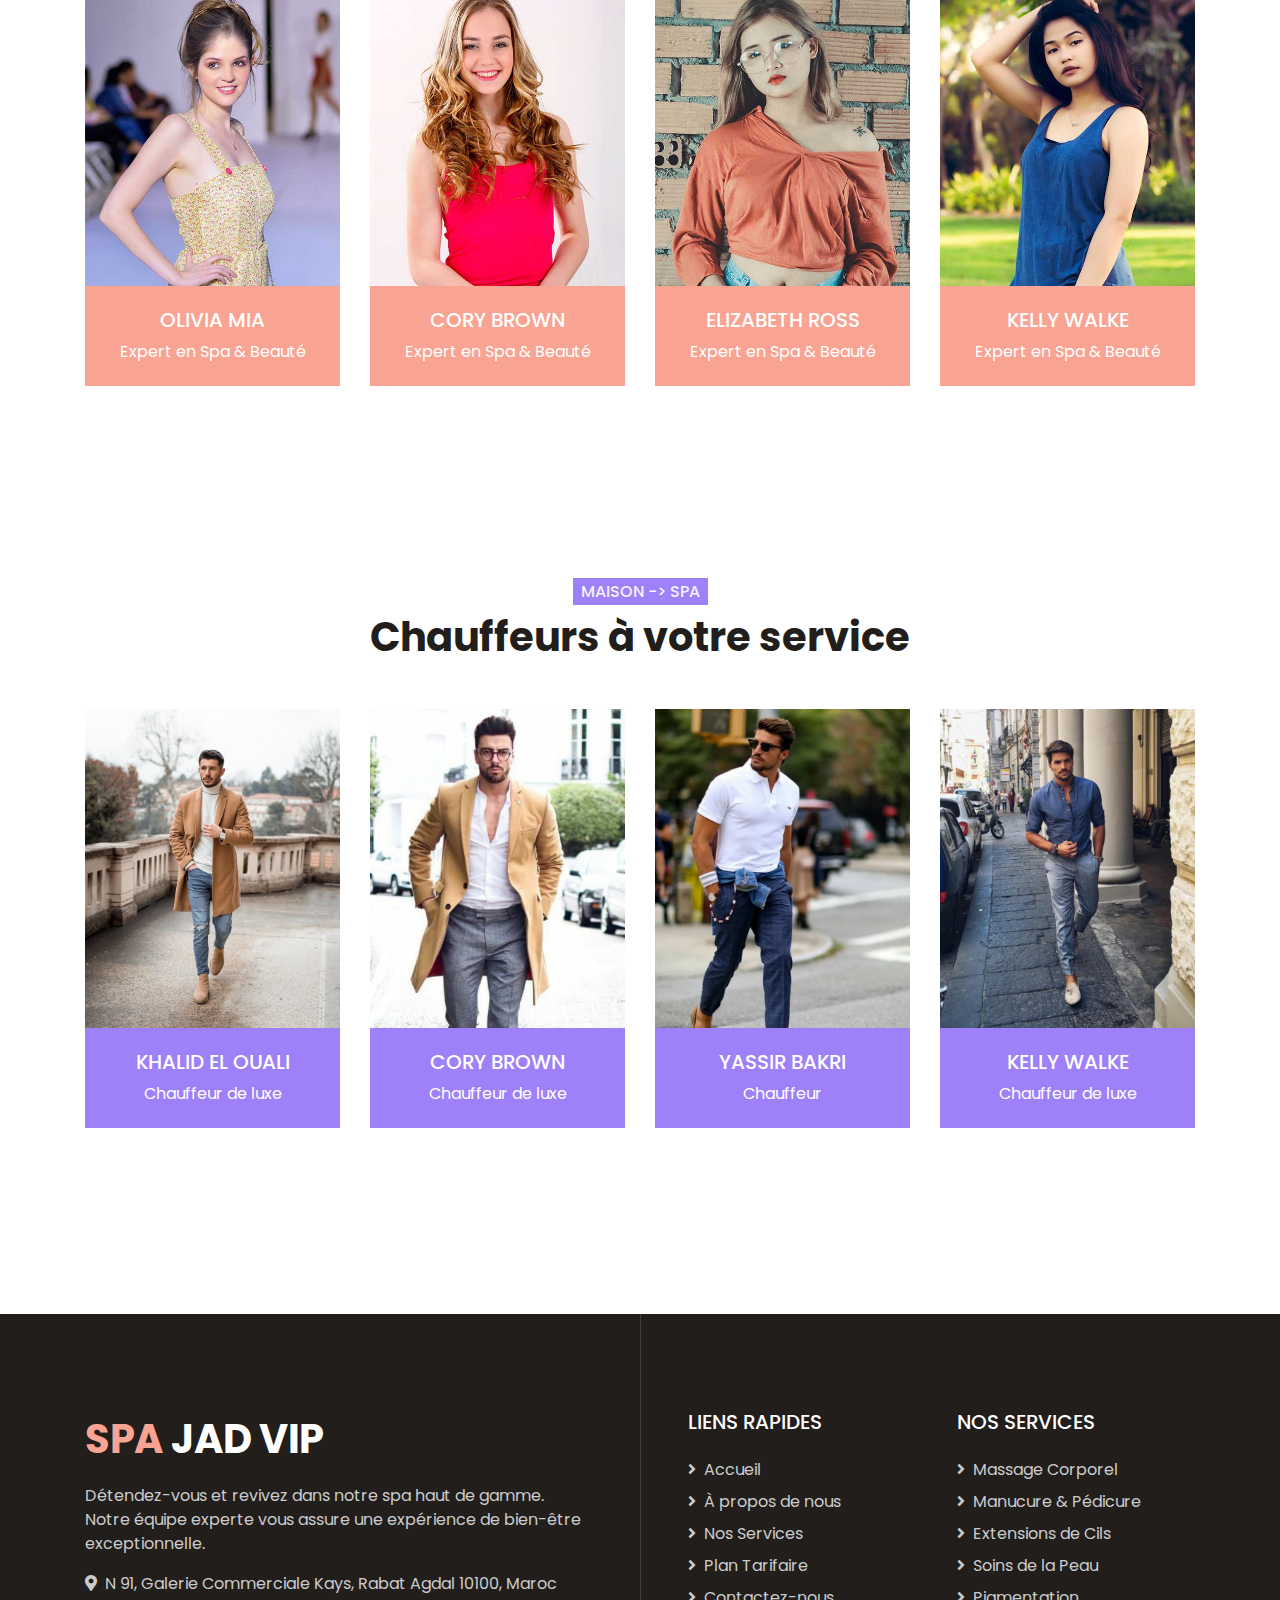
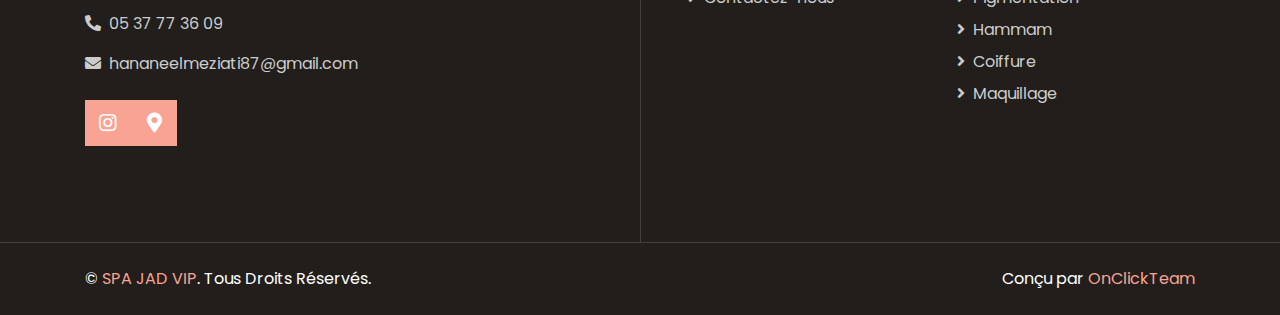
==== commit 663c5191: "some edits" ====
--- a/about.html
+++ b/about.html
@@ -36,8 +36,7 @@
                     <small><i class="fa fa-phone-alt mr-2"></i><a href="tel:0537773609">05 37 77 36
                             09</a></small>
                     <small class="px-3">|</small>
-                    <small><i class="fa fa-phone-square mr-2"></i><a href="tel:0667284463">06 67 28 44
-                            63</a></small>
+                    <small><a href="tel:0667284463">06 67 28 44 63</a></small>
                 </div>
             </div>
             <div class="col-lg-6 text-right">
--- a/css/style.css
+++ b/css/style.css
@@ -9725,3 +9725,10 @@
   padding: 0;
   list-style-type: none;
 }
+
+
+.video{
+  display: flex;
+  align-items: center;
+  justify-content: center;
+}
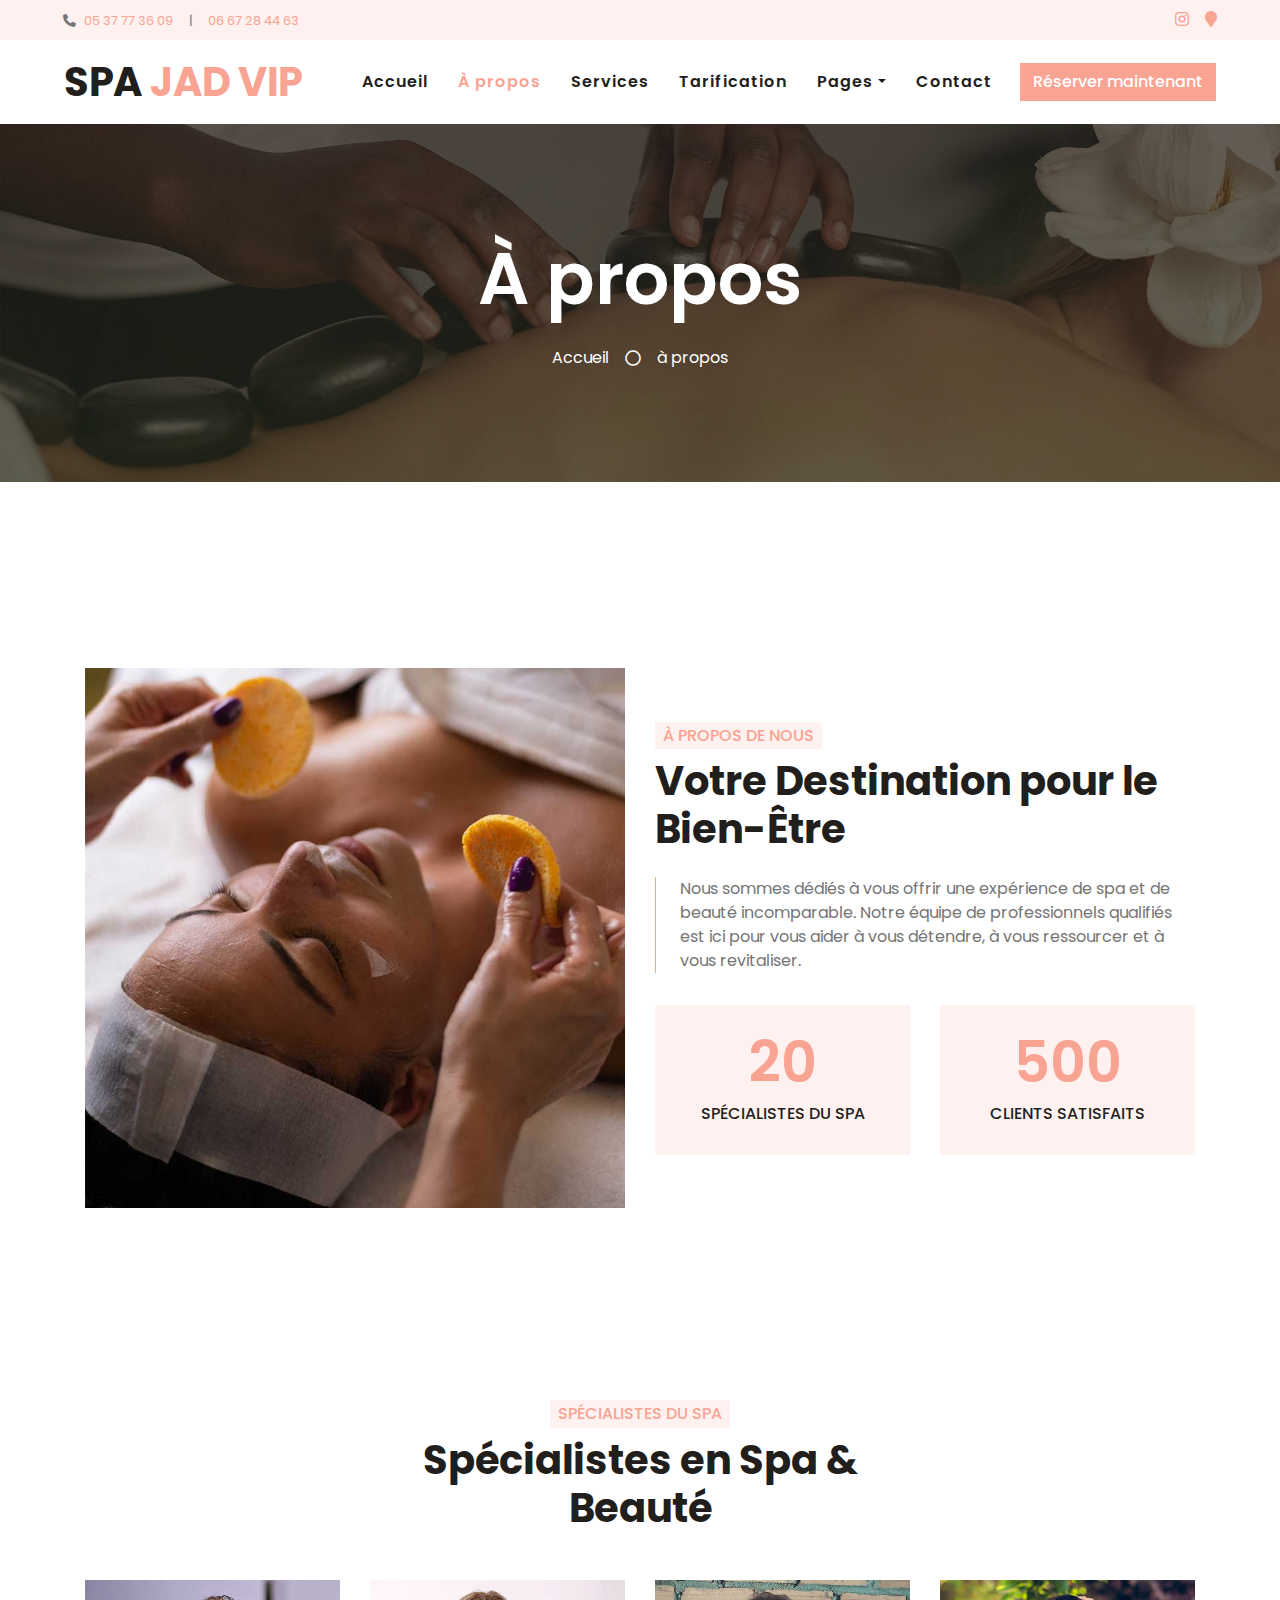
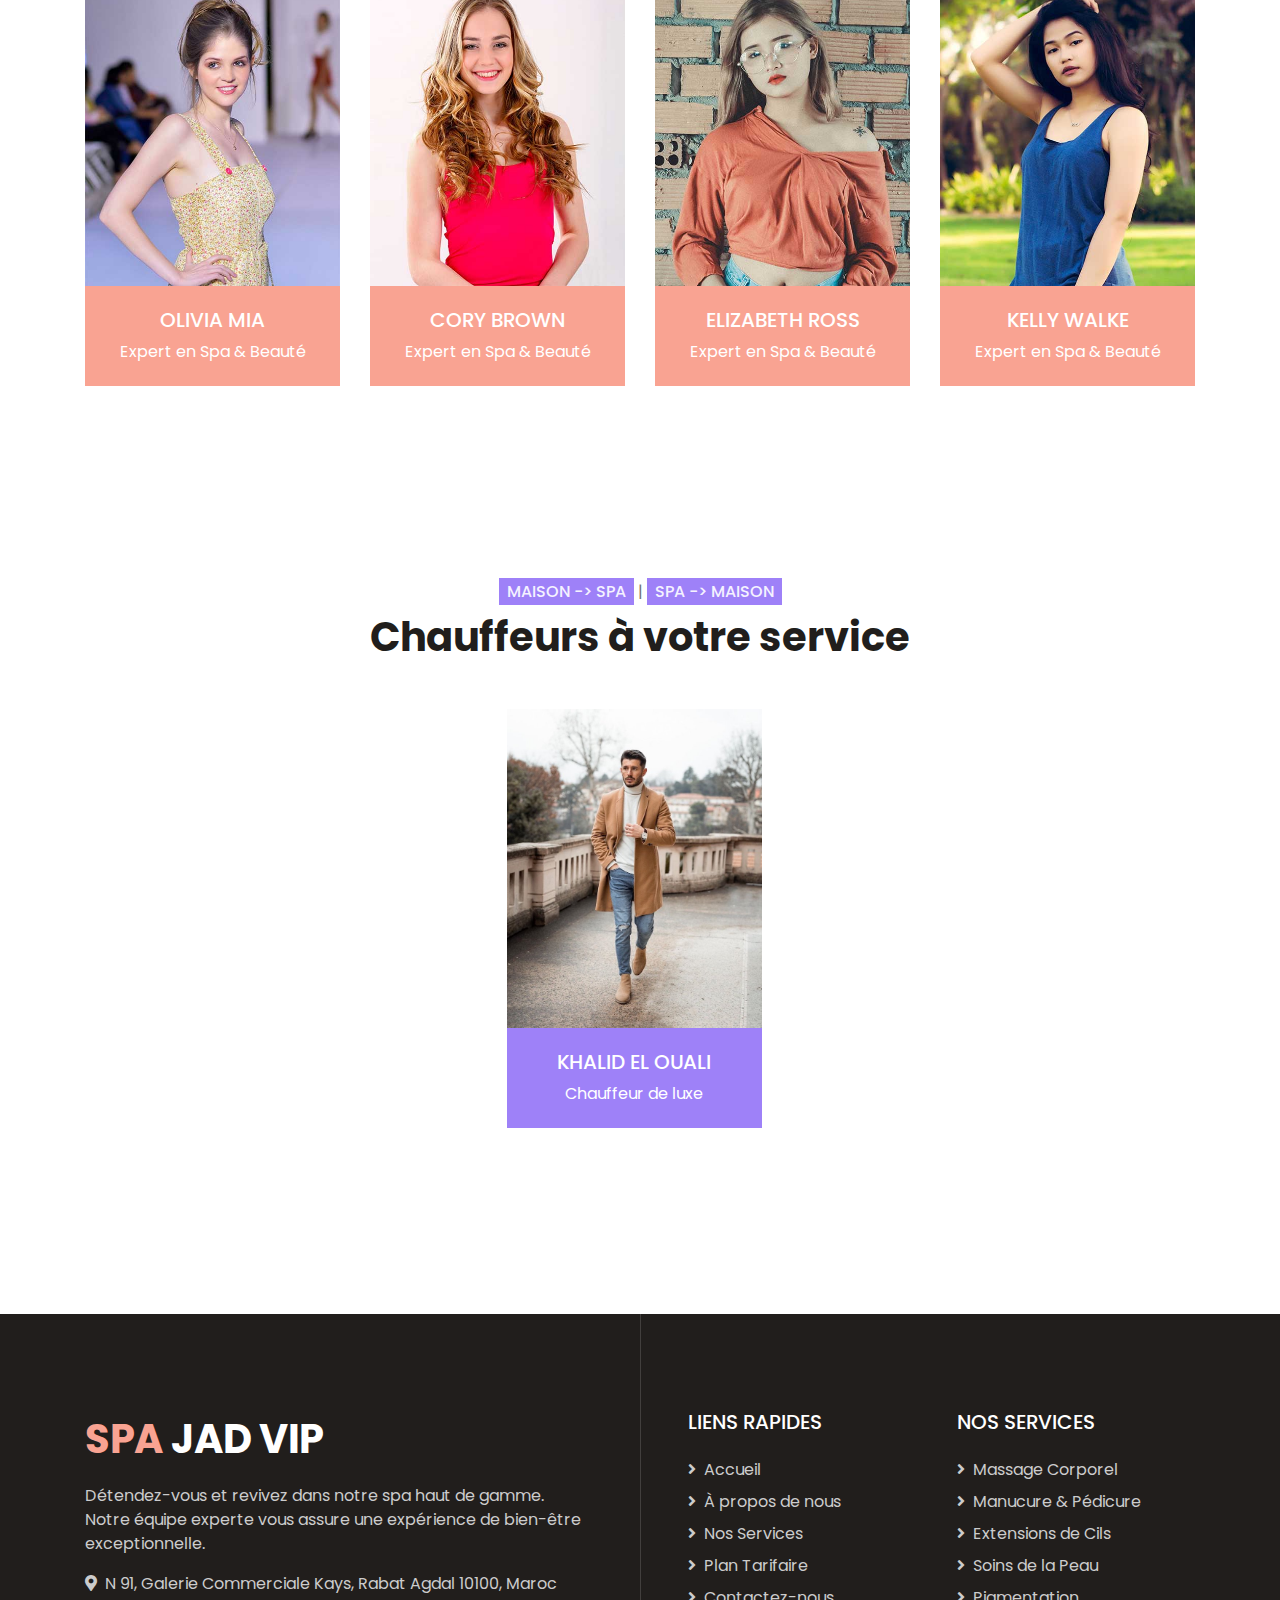
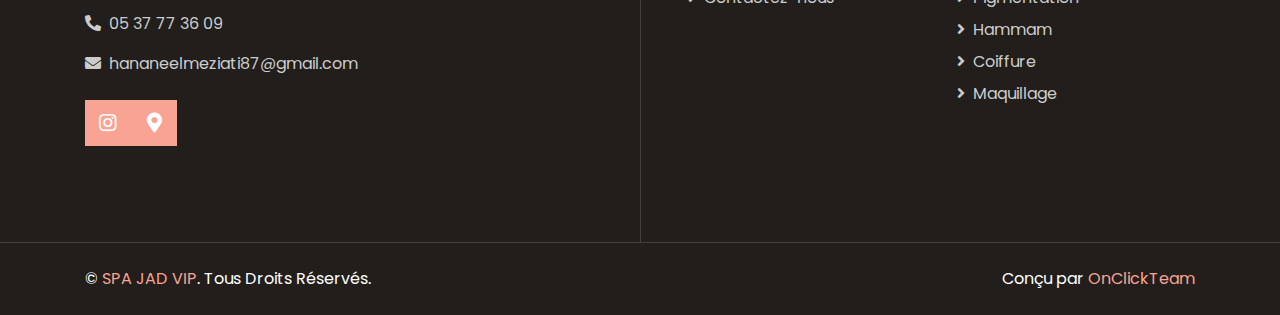
==== commit e27c7947: "final push from omar" ====
--- a/about.html
+++ b/about.html
@@ -235,104 +235,43 @@
     </div>
     <!-- Team End -->
 
-    <!-- drivers begin -->
-    <div class="container-fluid py-5">
-        <div class="container pt-5">
-            <div class="row justify-content-center text-center">
-                <div class="col-lg-6">
-                    <h6 class="d-inline-block bg-light2 text-primary2 text-uppercase py-1 px-2">Maison -> SPA</h6>
-                    <h1 class="mb-5">Chauffeurs à votre service</h1>
-                </div>
-            </div>
-            <div class="row">
-                <div class="col-lg-3 col-md-6">
-                    <div class="team position-relative overflow-hidden mb-5">
-                        <img class="img-fluid" src="img/pers1.jpg">
-                        <div class="position-relative text-center">
-                            <div class="team-text bg-primary2 text-white">
-                                <h5 class="text-white text-uppercase">Khalid El Ouali</h5>
-                                <p class="m-0">Chauffeur de luxe</p>
-                            </div>
-                            <div class="team-social bg-dark text-center">
-                                <a class="btn btn-outline-primary2 btn-square mr-2" href="#"><i
-                                        class="fab fa-twitter"></i></a>
-                                <a class="btn btn-outline-primary2 btn-square mr-2" href="#"><i
-                                        class="fab fa-facebook-f"></i></a>
-                                <a class="btn btn-outline-primary2 btn-square mr-2" href="#"><i
-                                        class="fab fa-linkedin-in"></i></a>
-                                <a class="btn btn-outline-primary2 btn-square" href="#"><i
-                                        class="fab fa-instagram"></i></a>
-                            </div>
-                        </div>
-                    </div>
-                </div>
-                <div class="col-lg-3 col-md-6">
-                    <div class="team position-relative overflow-hidden mb-5">
-                        <img class="img-fluid" src="img/pers2.jpg" alt="">
-                        <div class="position-relative text-center">
-                            <div class="team-text bg-primary2 text-white">
-                                <h5 class="text-white text-uppercase">Cory Brown</h5>
-                                <p class="m-0">Chauffeur de luxe</p>
-                            </div>
-                            <div class="team-social bg-dark text-center">
-                                <a class="btn btn-outline-primary2 btn-square mr-2" href="#"><i
-                                        class="fab fa-twitter"></i></a>
-                                <a class="btn btn-outline-primary2 btn-square mr-2" href="#"><i
-                                        class="fab fa-facebook-f"></i></a>
-                                <a class="btn btn-outline-primary2 btn-square mr-2" href="#"><i
-                                        class="fab fa-linkedin-in"></i></a>
-                                <a class="btn btn-outline-primary2 btn-square" href="#"><i
-                                        class="fab fa-instagram"></i></a>
-                            </div>
-                        </div>
-                    </div>
-                </div>
-                <div class="col-lg-3 col-md-6">
-                    <div class="team position-relative overflow-hidden mb-5">
-                        <img class="img-fluid" src="img/pers3.jpg">
-                        <div class="position-relative text-center">
-                            <div class="team-text bg-primary2 text-white">
-                                <h5 class="text-white text-uppercase">Yassir Bakri</h5>
-                                <p class="m-0">Chauffeur</p>
-                            </div>
-                            <div class="team-social bg-dark text-center">
-                                <a class="btn btn-outline-primary2 btn-square mr-2" href="#"><i
-                                        class="fab fa-twitter"></i></a>
-                                <a class="btn btn-outline-primary2 btn-square mr-2" href="#"><i
-                                        class="fab fa-facebook-f"></i></a>
-                                <a class="btn btn-outline-primary2 btn-square mr-2" href="#"><i
-                                        class="fab fa-linkedin-in"></i></a>
-                                <a class="btn btn-outline-primary2 btn-square" href="#"><i
-                                        class="fab fa-instagram"></i></a>
-                            </div>
-                        </div>
-                    </div>
-                </div>
-                <div class="col-lg-3 col-md-6">
-                    <div class="team position-relative overflow-hidden mb-5">
-                        <img class="img-fluid" src="img/pers4.jpg">
-                        <div class="position-relative text-center">
-                            <div class="team-text bg-primary2 text-white">
-                                <h5 class="text-white text-uppercase">Kelly Walke</h5>
-                                <p class="m-0">Chauffeur de luxe</p>
-                            </div>
-                            <div class="team-social bg-dark text-center">
-                                <a class="btn btn-outline-primary2 btn-square mr-2" href="#"><i
-                                        class="fab fa-twitter"></i></a>
-                                <a class="btn btn-outline-primary2 btn-square mr-2" href="#"><i
-                                        class="fab fa-facebook-f"></i></a>
-                                <a class="btn btn-outline-primary2 btn-square mr-2" href="#"><i
-                                        class="fab fa-linkedin-in"></i></a>
-                                <a class="btn btn-outline-primary2 btn-square" href="#"><i
-                                        class="fab fa-instagram"></i></a>
-                            </div>
-                        </div>
-                    </div>
-                </div>
-            </div>
-        </div>
-    </div>
-    <!-- drivers end -->
+  <!-- drivers begin -->
+  <div class="container-fluid py-5">
+    <div class="container pt-5">
+        <div class="row justify-content-center text-center">
+            <div class="col-lg-6">
+                <h6 class="d-inline-block bg-light2 text-primary2 text-uppercase py-1 px-2">Maison -> SPA</h6>
+                |
+                <h6 class="d-inline-block bg-light2 text-primary2 text-uppercase py-1 px-2">SPA -> Maison</h6>
+                <h1 class="mb-5">Chauffeurs à votre service</h1>
+            </div>
+        </div>
+        <div class="row">
+            <div class="col-lg-3 col-md-3 driver" style="margin-left: 37%;">
+                <div class="team position-relative overflow-hidden mb-5">
+                    <img class="img-fluid" src="img/pers1.jpg">
+                    <div class="position-relative text-center">
+                        <div class="team-text bg-primary2 text-white">
+                            <h5 class="text-white text-uppercase">Khalid El Ouali</h5>
+                            <p class="m-0">Chauffeur de luxe</p>
+                        </div>
+                        <div class="team-social bg-dark text-center">
+                            <a class="btn btn-outline-primary2 btn-square mr-2" href="#"><i
+                                    class="fab fa-twitter"></i></a>
+                            <a class="btn btn-outline-primary2 btn-square mr-2" href="#"><i
+                                    class="fab fa-facebook-f"></i></a>
+                            <a class="btn btn-outline-primary2 btn-square mr-2" href="#"><i
+                                    class="fab fa-linkedin-in"></i></a>
+                            <a class="btn btn-outline-primary2 btn-square" href="#"><i
+                                    class="fab fa-instagram"></i></a>
+                        </div>
+                    </div>
+                </div>
+            </div>
+        </div>
+    </div>
+</div>
+<!-- drivers end -->
 
     <!-- Footer Start -->
     <div class="footer container-fluid position-relative bg-dark py-5" style="margin-top: 90px;">
